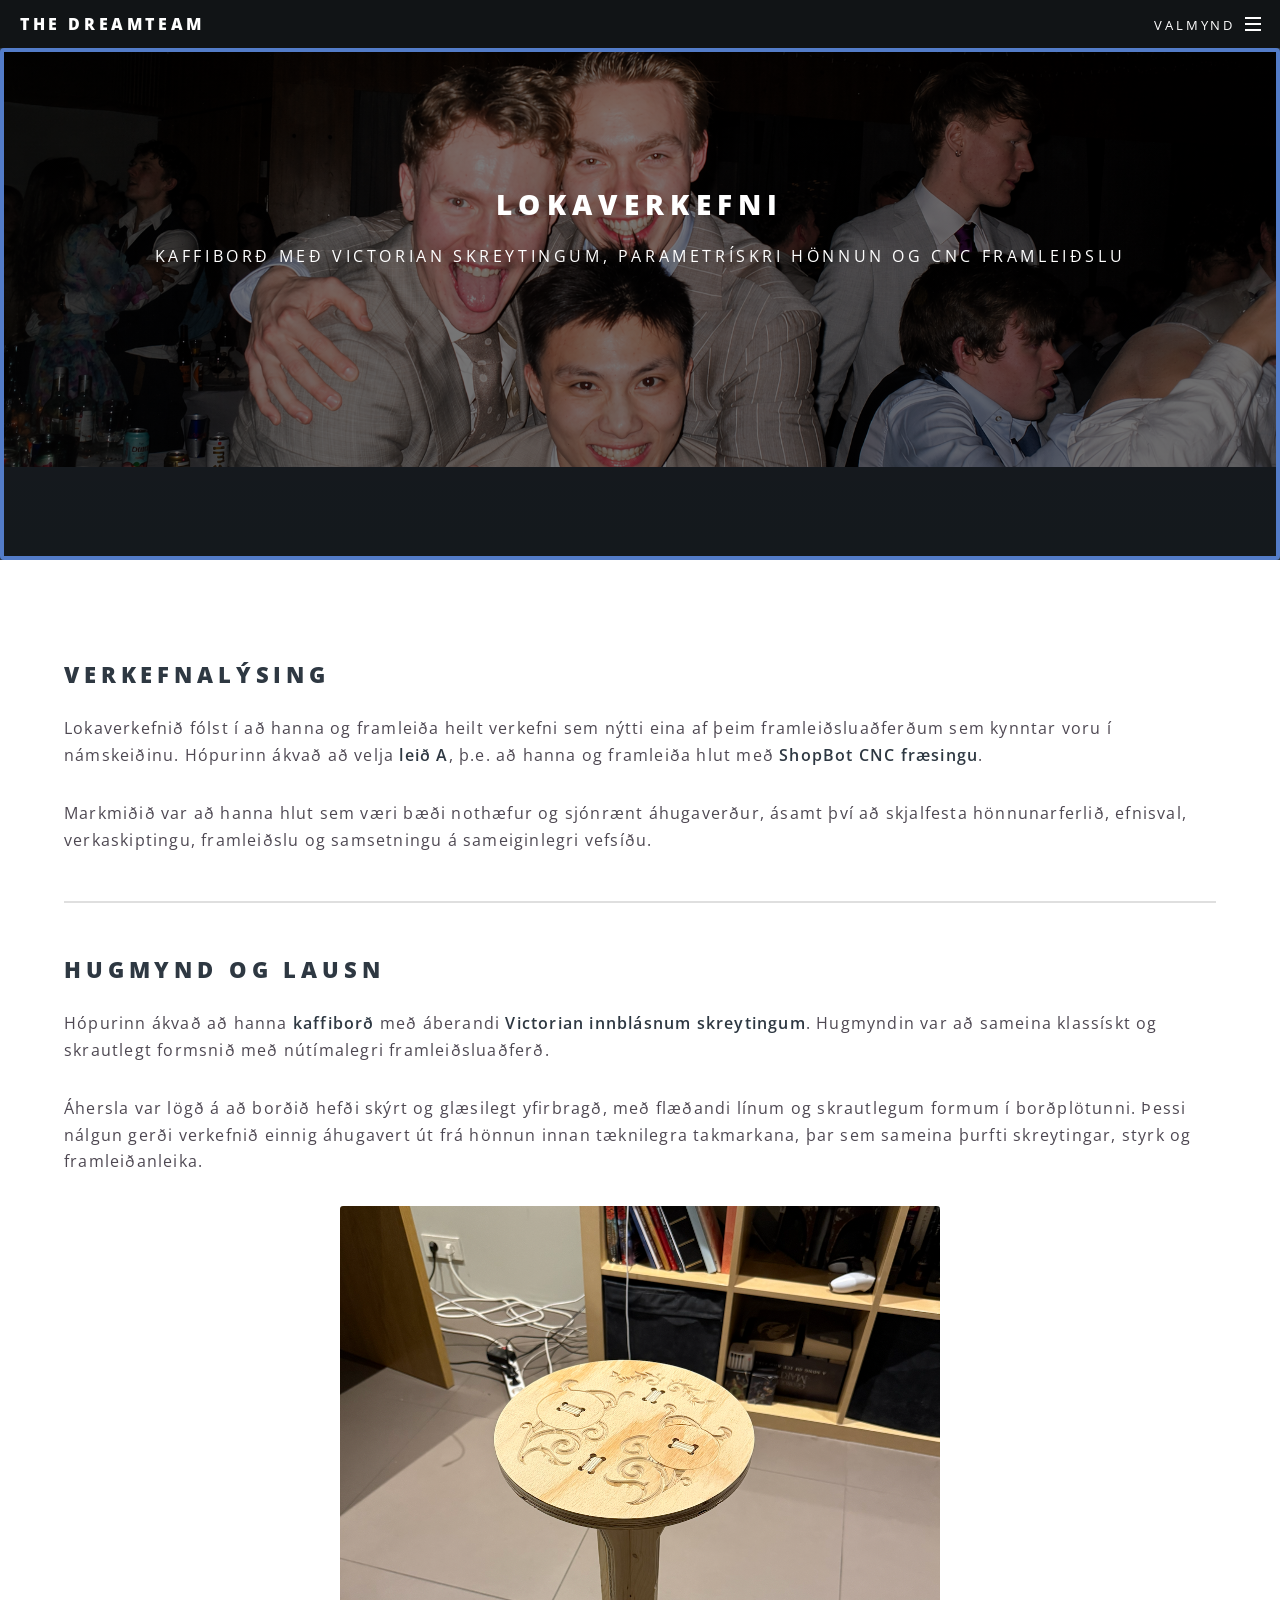
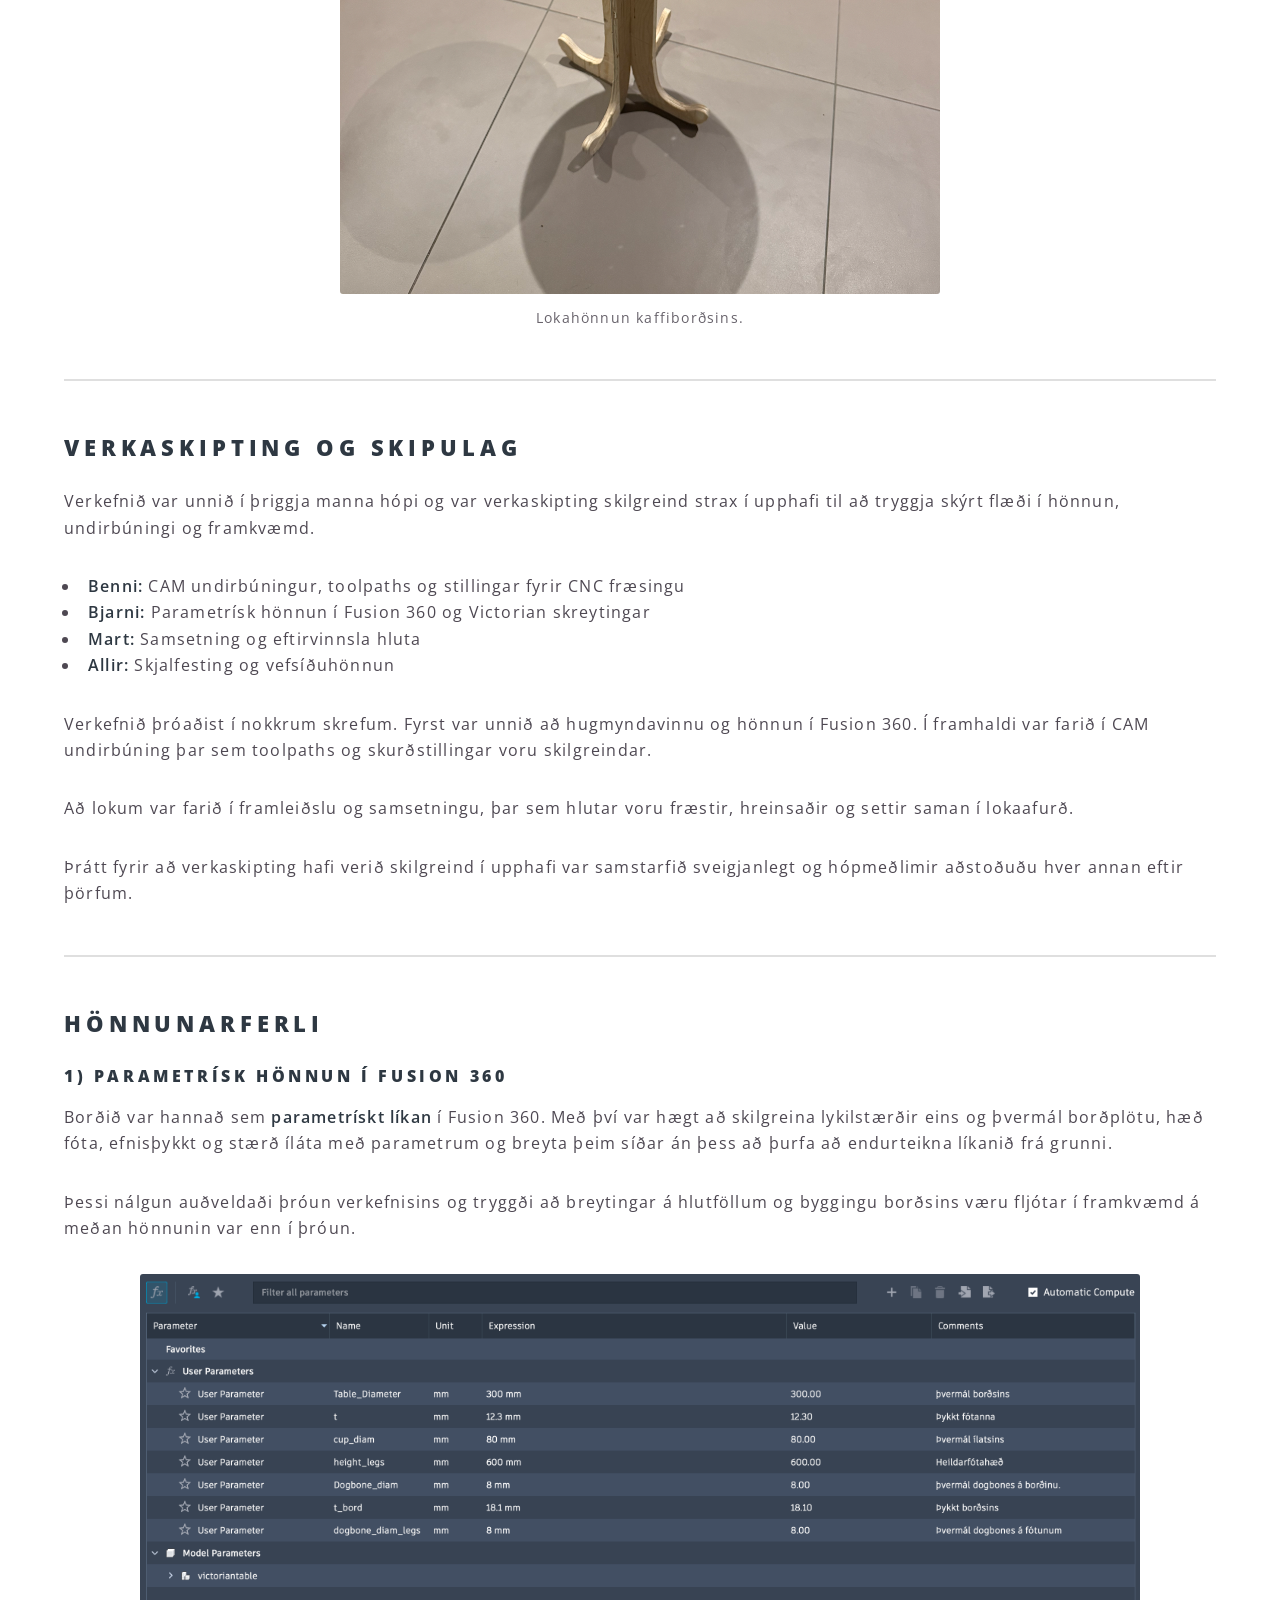
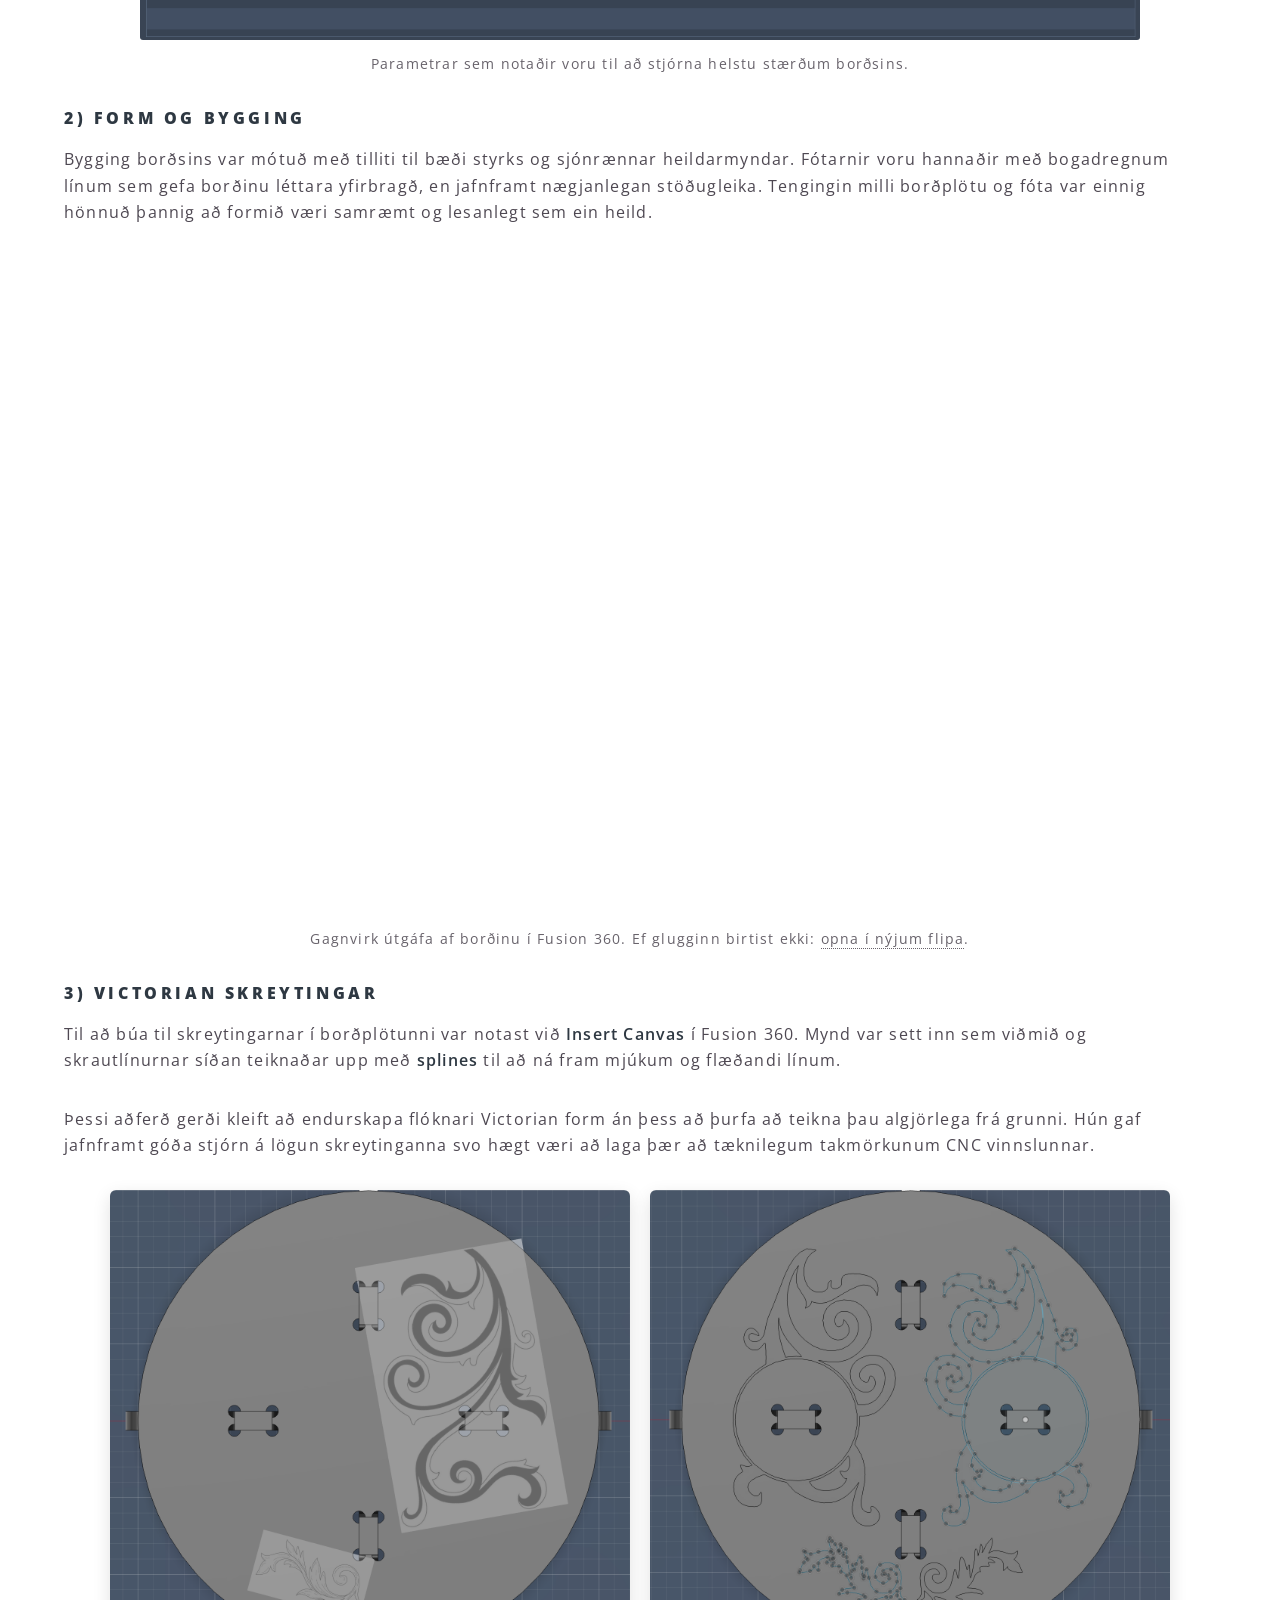
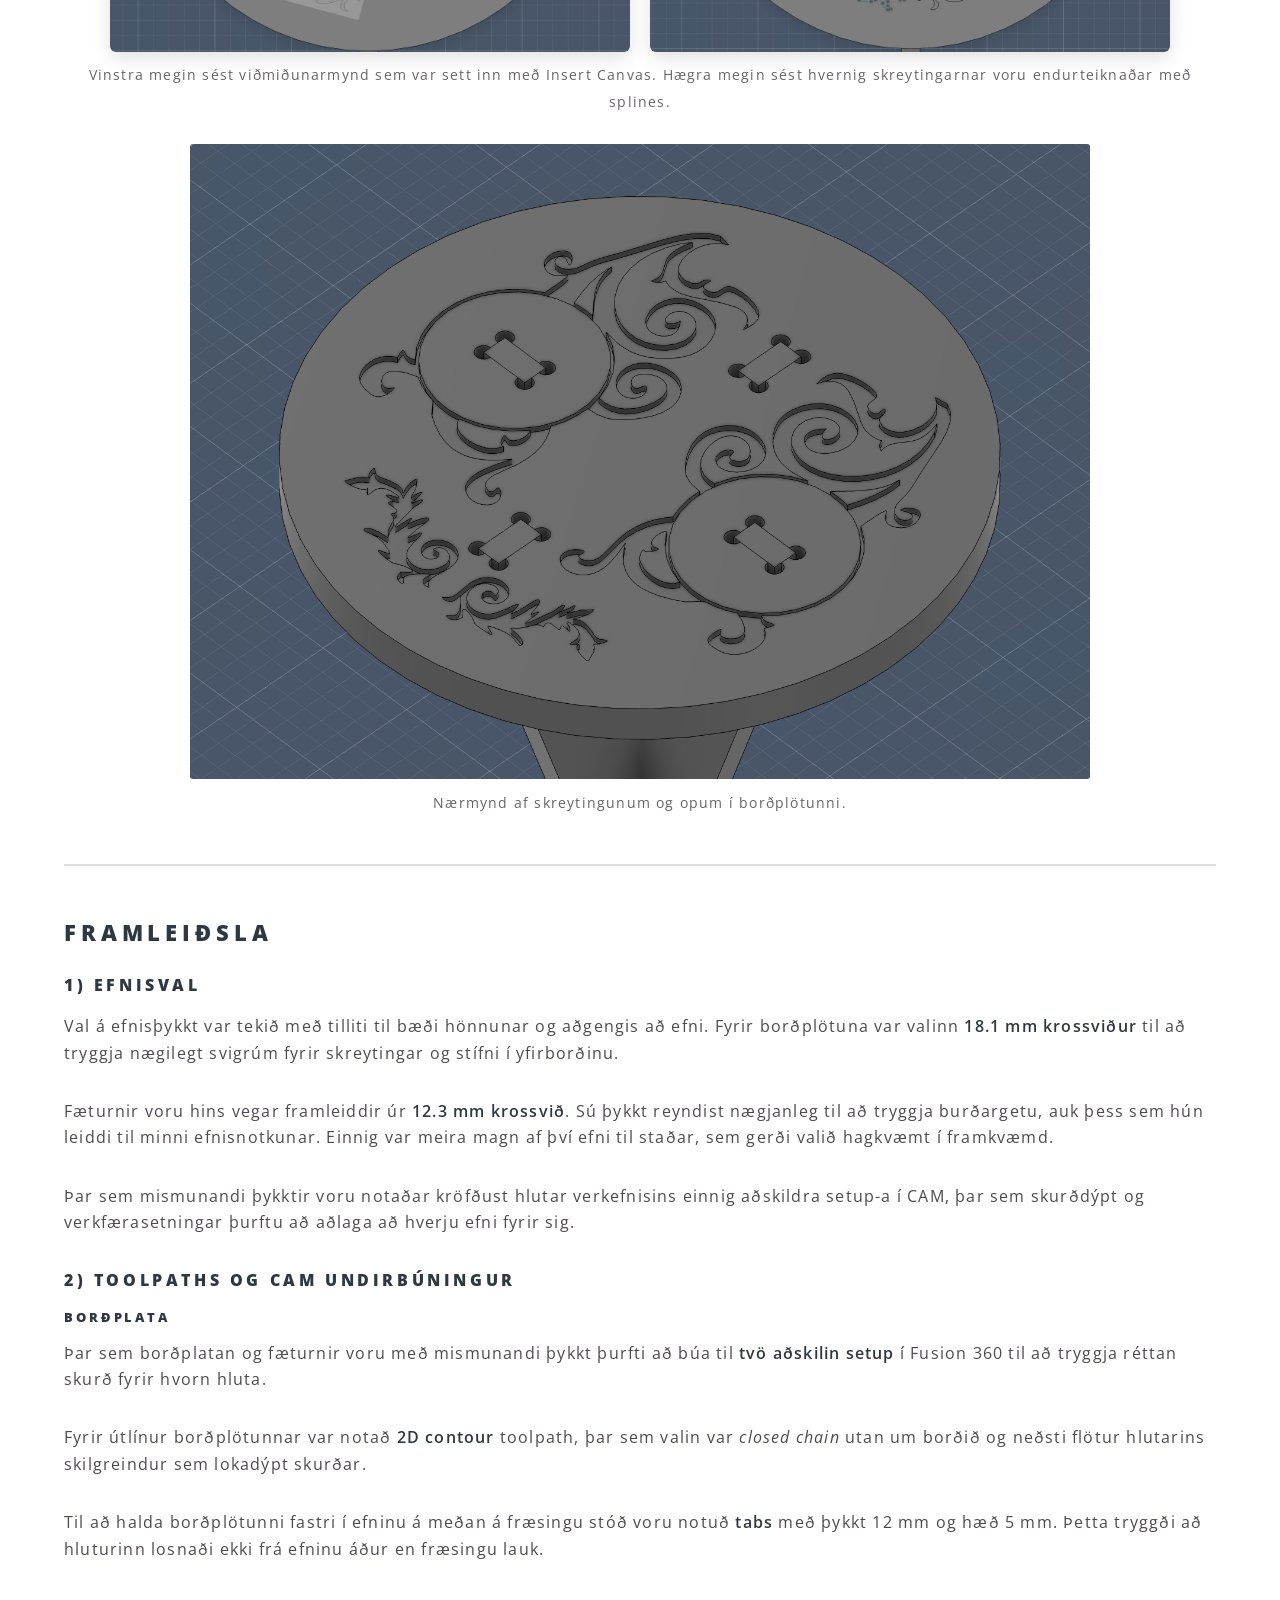
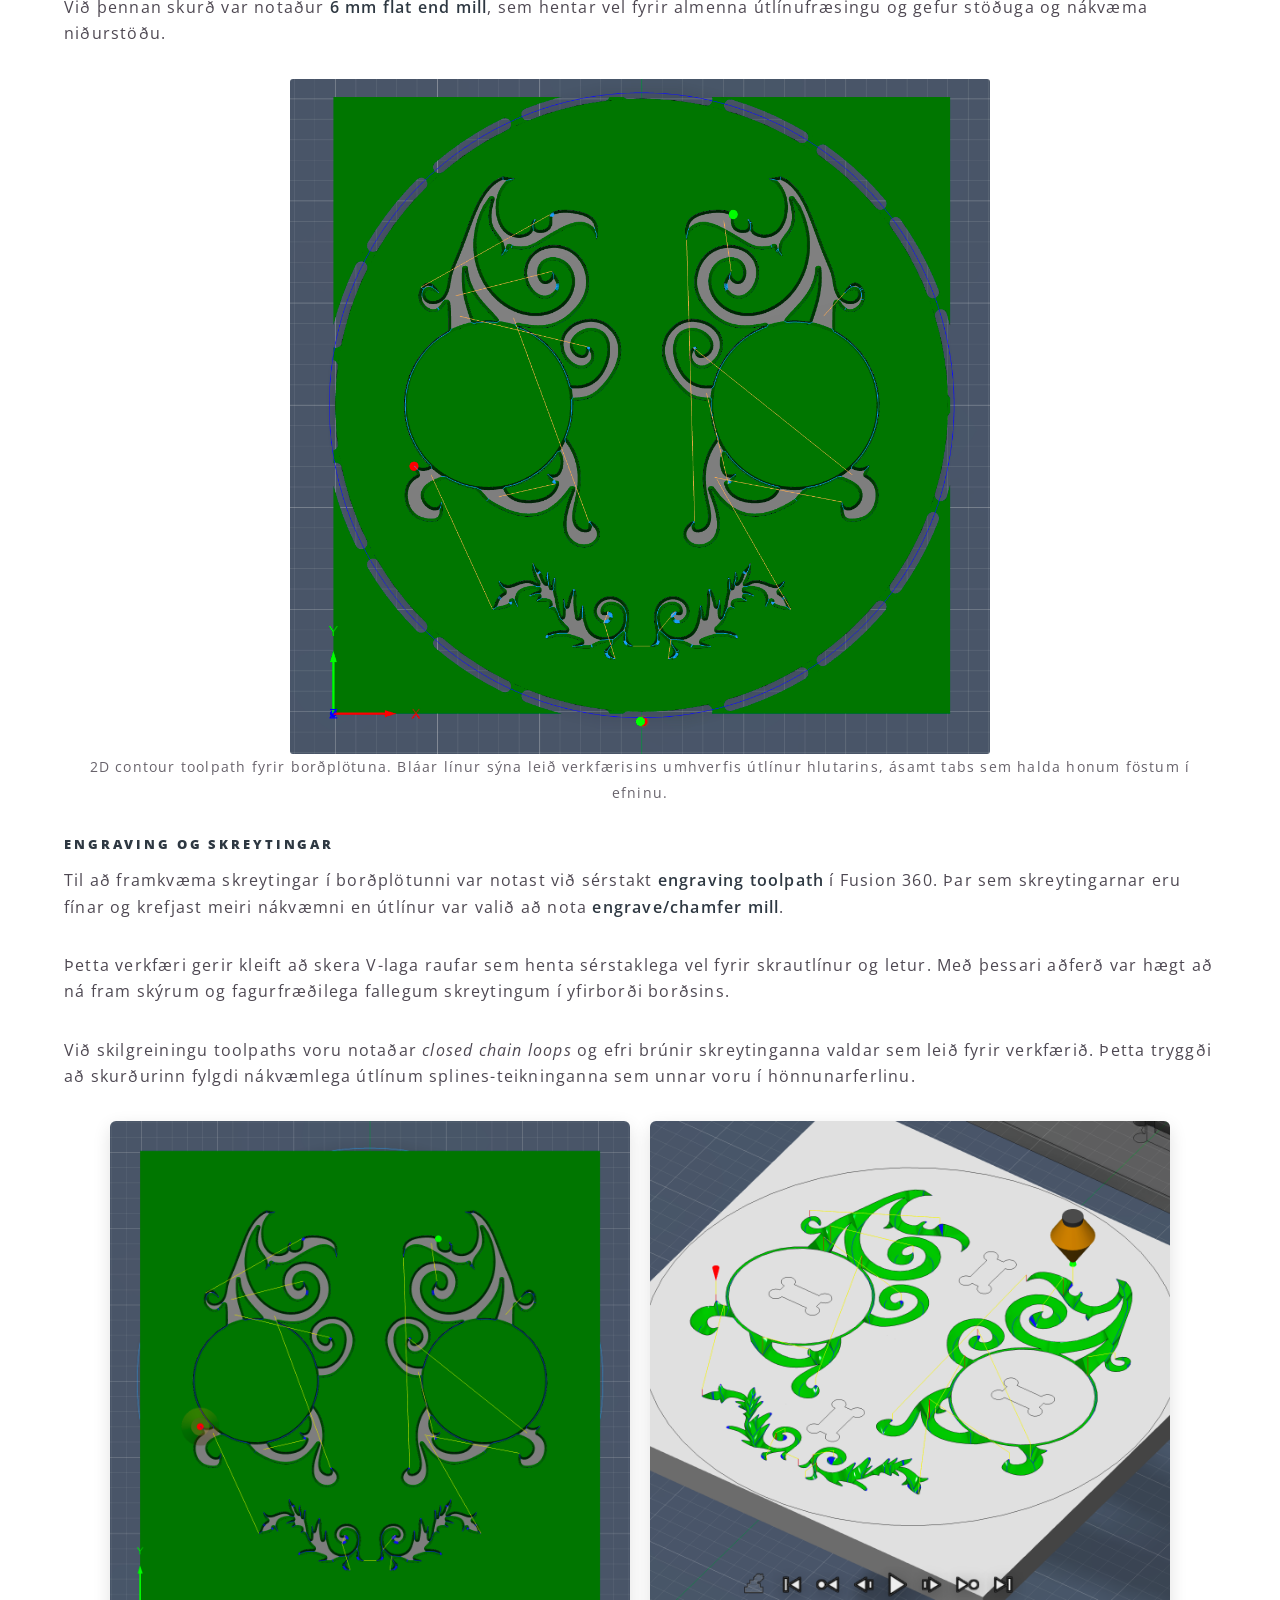
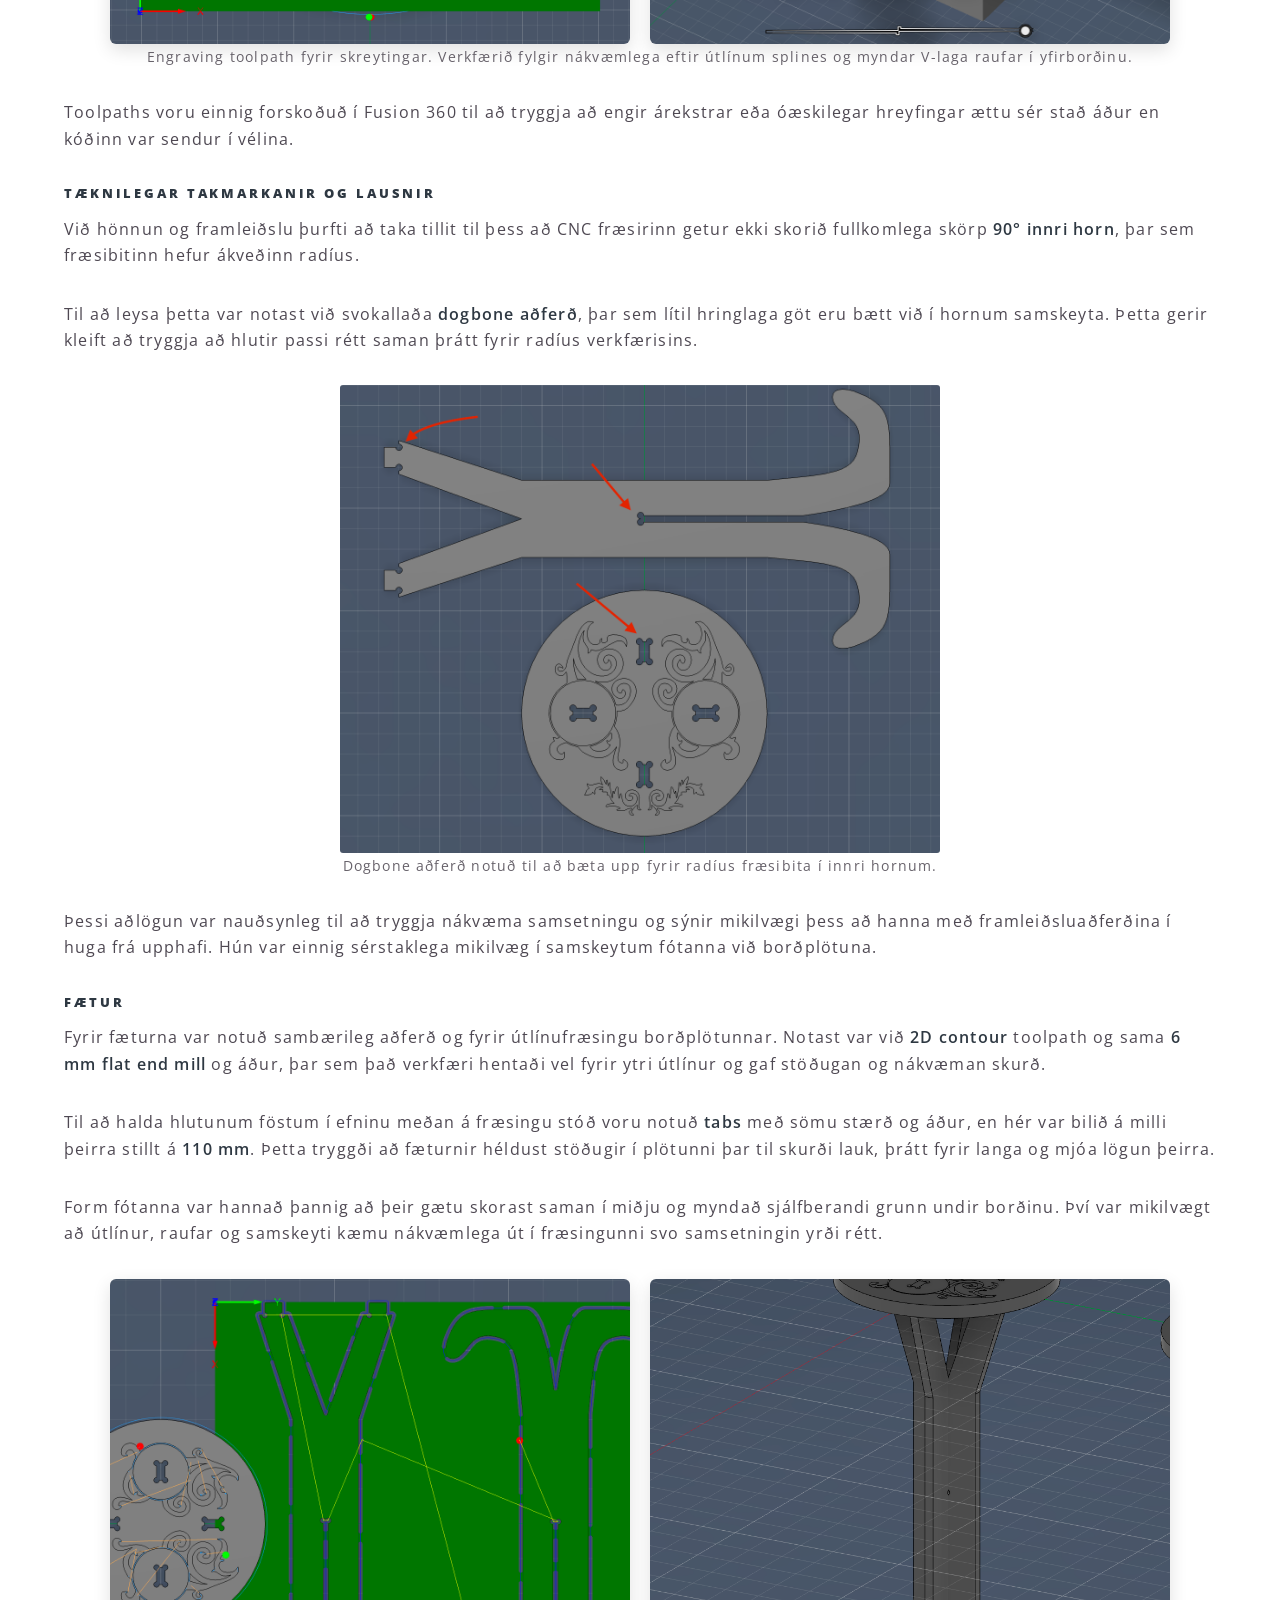
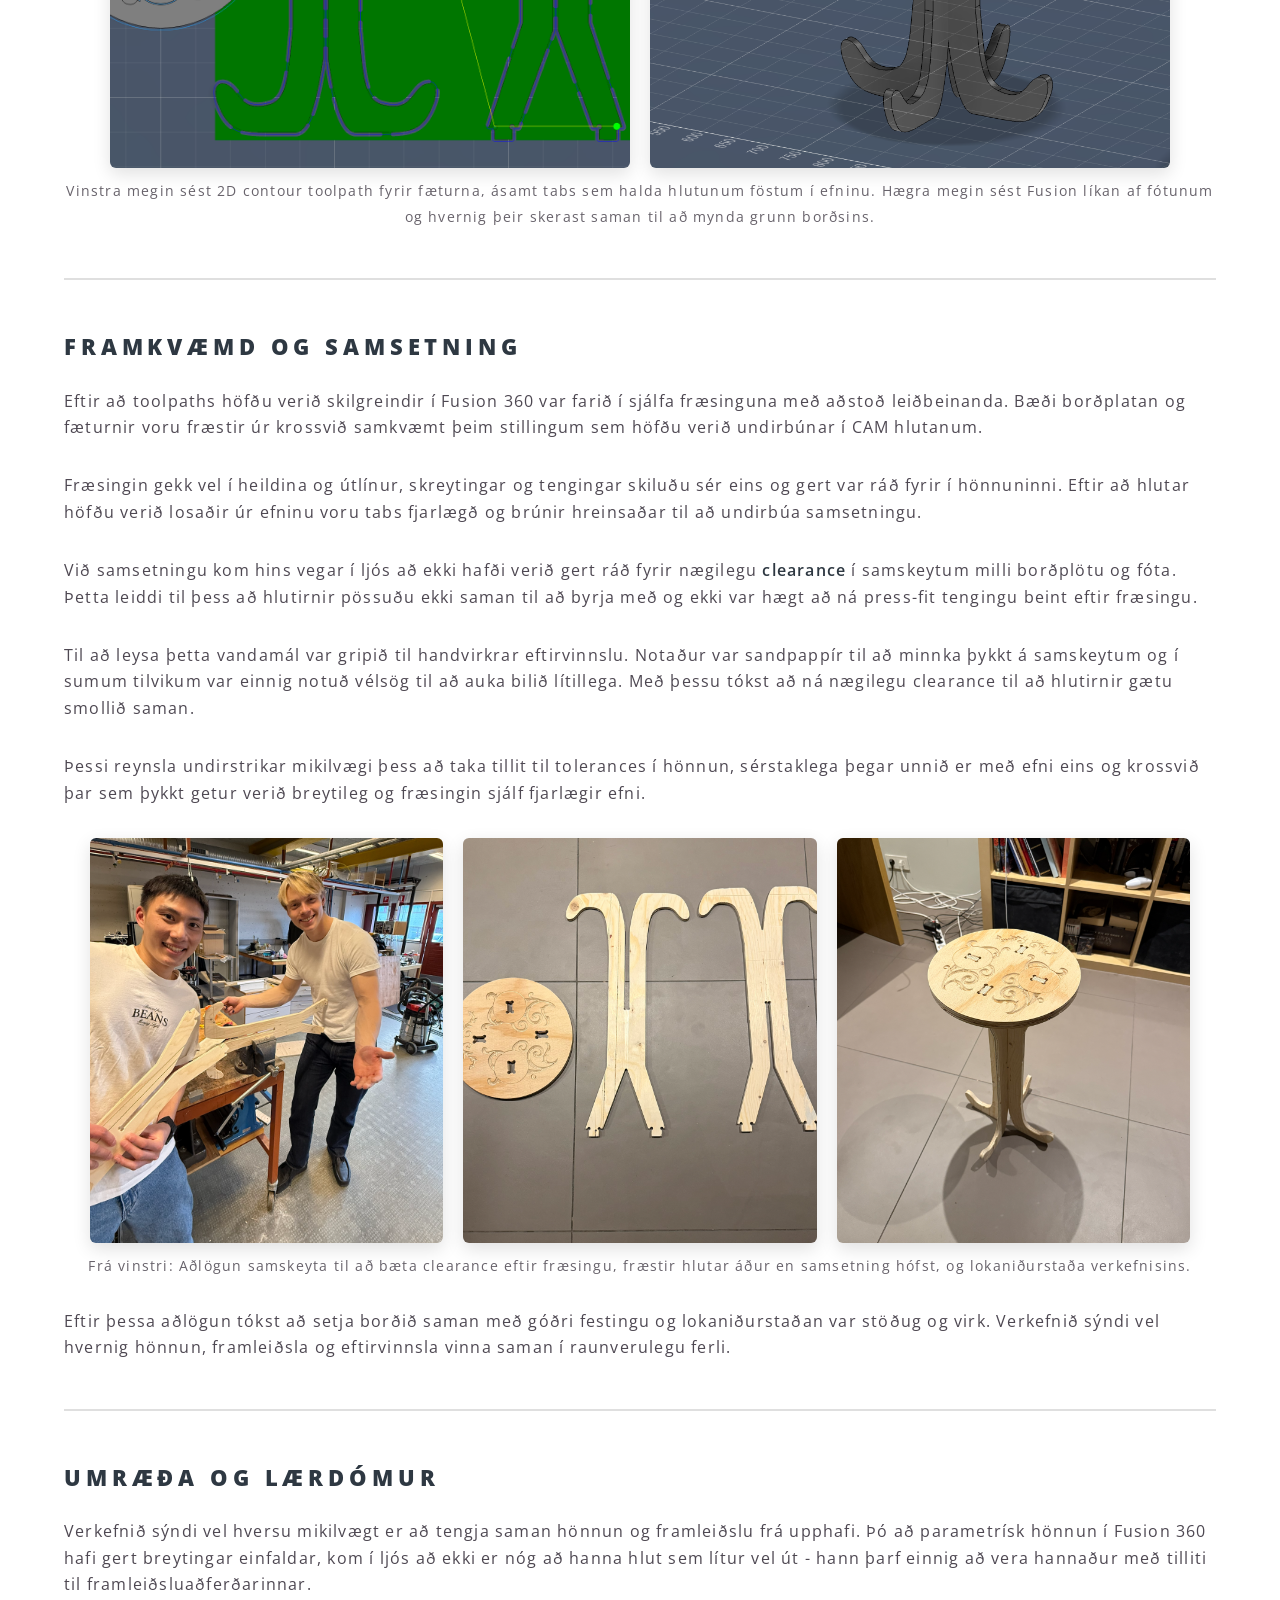
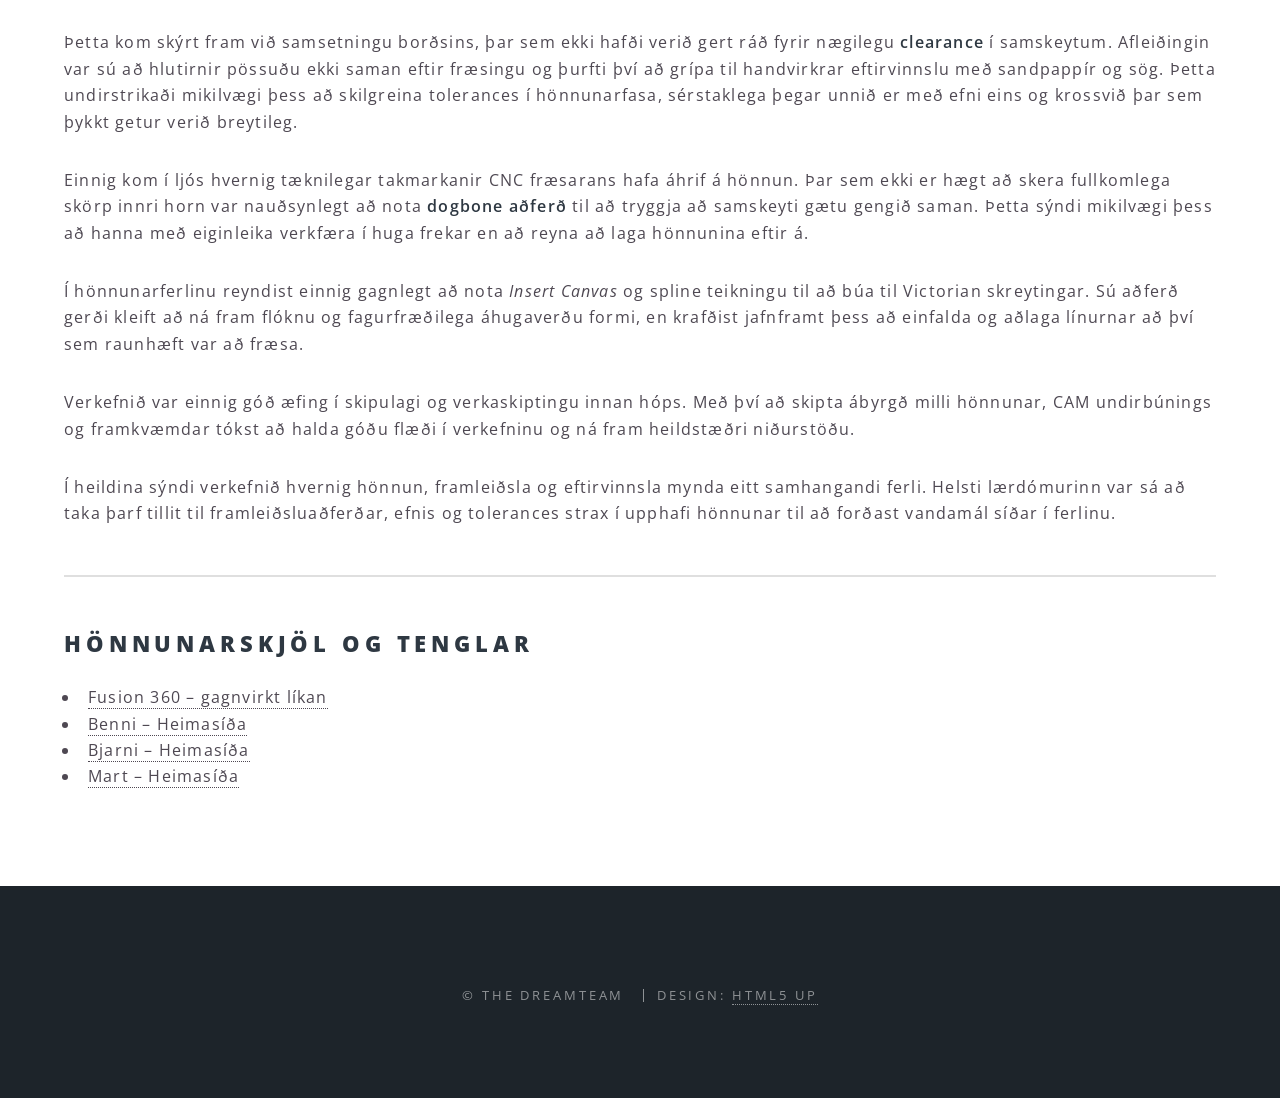
==== index.html @ 11375120 "Add files via upload" ====
<!DOCTYPE HTML>
<html>
  <head>
    <title>Dreamteam - Lokaverkefni</title>
    <meta charset="utf-8" />
    <meta name="viewport" content="width=device-width, initial-scale=1, user-scalable=no" />

    <link rel="stylesheet" href="assets/css/main.css" />
    <link rel="stylesheet" href="assets/css/custom.css" />

    <link rel="icon" type="image/png" href="images/favicon-v3.png" />
    <link rel="shortcut icon" type="image/png" href="images/favicon-v3.png" />

    <noscript><link rel="stylesheet" href="assets/css/noscript.css" /></noscript>
  </head>
  <body class="is-preload">
    <div id="page-wrapper">

      <header id="header">
        <h1><a href="index.html">The Dreamteam</a></h1>
        <nav id="nav">
          <ul>
            <li class="special">
              <a href="#menu" class="menuToggle"><span>Valmynd</span></a>
              <div id="menu">
                <ul>
                  <li><a href="https://bennibriem.github.io/briem.imperium/">Benni: Heimasíða</a></li>
                  <li><a href="https://bennibriem.github.io/briem.imperium/verkefni1.html">Verkefni 1</a></li>
                  <li><a href="https://bennibriem.github.io/briem.imperium/verkefni2.html">Verkefni 2</a></li>
                  <li><a href="https://bennibriem.github.io/briem.imperium/verkefni3.html">Verkefni 3</a></li>
				  <li><a href="https://bjarni-hauksson.github.io/portfolio/index.html?fbclid=IwY2xjawRMWL1leHRuA2FlbQIxMQBzcnRjBmFwcF9pZAEwAAEeedsxDTj4bk3kcXy0QP2Zxskrw2SIfFZJMkh3LQxPy7Oi9bXQkr-hO8burZs_aem_dGosR4n4cGDgF78789kkfw">Bjarni: Heimasíða</a></li>
                  <li><a href="https://bjarni-hauksson.github.io/portfolio/first.html">Verkefni 1</a></li>
                  <li><a href="https://bjarni-hauksson.github.io/portfolio/second.html">Verkefni 2</a></li>
                  <li><a href="https://bjarni-hauksson.github.io/portfolio/third.html">Verkefni 3</a></li>
				  <li><a href="https://martthanawin30.github.io/Website_MTY/?fbclid=IwY2xjawRMWLpleHRuA2FlbQIxMQBzcnRjBmFwcF9pZAEwAAEeRaFC45bicbgIn7VSqr45Ntv2dCJ_OEiamYeLMMQCksHxIxWKbZnjEiwHsKo_aem_khW0Xq4pX1NtTqZKunRmMw">Thanawin: Heimasíða</a></li>
                  <li><a href="https://martthanawin30.github.io/Website_MTY/Project1.html">Verkefni 1</a></li>
                  <li><a href="https://martthanawin30.github.io/Website_MTY/Project2.html">Verkefni 2</a></li>
                  <li><a href="https://martthanawin30.github.io/Website_MTY/Project3.html">Verkefni 3</a></li>
                </ul>
              </div>
            </li>
          </ul>
        </nav>
      </header>

      <article id="main" class="Lokaverkefni-main">
        <header>
          <h2>Lokaverkefni</h2>
          <p>Kaffiborð með Victorian skreytingum, parametrískri hönnun og CNC framleiðslu</p>
        </header>

        <section class="wrapper style5">
		   <div class="inner">

            <section id="verkefnalying">
              <h2>Verkefnalýsing</h2>

              <p>
                Lokaverkefnið fólst í að hanna og framleiða heilt verkefni sem nýtti eina af þeim
                framleiðsluaðferðum sem kynntar voru í námskeiðinu. Hópurinn ákvað að velja
                <strong>leið A</strong>, þ.e. að hanna og framleiða hlut með <strong>ShopBot CNC fræsingu</strong>.
              </p>

              <p>
                Markmiðið var að hanna hlut sem væri bæði nothæfur og sjónrænt áhugaverður,
                ásamt því að skjalfesta hönnunarferlið, efnisval, verkaskiptingu, framleiðslu
                og samsetningu á sameiginlegri vefsíðu.
              </p>
            </section>

            <hr />

            <section id="hugmynd">
              <h2>Hugmynd og lausn</h2>

              <p>
                Hópurinn ákvað að hanna <strong>kaffiborð</strong> með áberandi
                <strong>Victorian innblásnum skreytingum</strong>. 
                 Hugmyndin var að sameina klassískt og skrautlegt formsnið með nútímalegri framleiðsluaðferð.
              </p>

              <p>
                Áhersla var lögð á að borðið hefði skýrt og glæsilegt yfirbragð, með flæðandi
                línum og skrautlegum formum í borðplötunni. Þessi nálgun gerði verkefnið einnig
                áhugavert út frá hönnun innan tæknilegra takmarkana, þar sem sameina þurfti
                skreytingar, styrk og framleiðanleika.
              </p>

              <span class="image fit" style="max-width: 600px; margin: 0 auto;">
                <img src="images/samsettbord.png" alt="Heildarhönnun kaffiborðsins í Fusion 360" />
              </span>

              <p style="text-align:center; font-size:0.9em; opacity:0.85; margin-top:0.75em;">
                Lokahönnun kaffiborðsins.
              </p>
            </section>

            <hr />

            <section id="verkaskipting">
            <h2>Verkaskipting og skipulag</h2>

            <p>
              Verkefnið var unnið í þriggja manna hópi og var verkaskipting skilgreind
              strax í upphafi til að tryggja skýrt flæði í hönnun, undirbúningi og framkvæmd.
            </p>

            <ul>
              <li><strong>Benni:</strong> CAM undirbúningur, toolpaths og stillingar fyrir CNC fræsingu</li>
              <li><strong>Bjarni:</strong> Parametrísk hönnun í Fusion 360 og Victorian skreytingar</li>
              <li><strong>Mart:</strong> Samsetning og eftirvinnsla hluta</li>
              <li><strong>Allir:</strong> Skjalfesting og vefsíðuhönnun</li>
            </ul>
           
            <p>
              Verkefnið þróaðist í nokkrum skrefum. Fyrst var unnið að hugmyndavinnu og
              hönnun í Fusion 360. Í framhaldi var farið í CAM undirbúning þar sem toolpaths
              og skurðstillingar voru skilgreindar.
            </p>

            <p>
              Að lokum var farið í framleiðslu og samsetningu, þar sem hlutar voru fræstir,
              hreinsaðir og settir saman í lokaafurð.
            </p>
            <p>
              Þrátt fyrir að verkaskipting hafi verið skilgreind í upphafi var samstarfið
              sveigjanlegt og hópmeðlimir aðstoðuðu hver annan eftir þörfum.
            </p>
          </section>
          <hr />


            <section id="honnunarferli">
              <h2>Hönnunarferli</h2>

              <h4>1) Parametrísk hönnun í Fusion 360</h4>

              <p>
                Borðið var hannað sem <strong>parametrískt líkan</strong> í Fusion 360.
                Með því var hægt að skilgreina lykilstærðir eins og þvermál borðplötu,
                hæð fóta, efnisþykkt og stærð íláta með parametrum og breyta þeim síðar
                án þess að þurfa að endurteikna líkanið frá grunni.
              </p>

              <p>
                Þessi nálgun auðveldaði þróun verkefnisins og tryggði að breytingar á hlutföllum
                og byggingu borðsins væru fljótar í framkvæmd á meðan hönnunin var enn í þróun.
              </p>

              <span class="image fit" style="max-width: 1000px; margin: 0 auto;">
                <img src="images/vdparam.png" alt="Parametrar kaffiborðsins í Fusion 360" />
              </span>

              <p style="text-align:center; font-size:0.9em; opacity:0.85; margin-top:0.75em;">
                Parametrar sem notaðir voru til að stjórna helstu stærðum borðsins.
              </p>

              <h4>2) Form og bygging</h4>

              <p>
                Bygging borðsins var mótuð með tilliti til bæði styrks og sjónrænnar heildarmyndar.
                Fótarnir voru hannaðir með bogadregnum línum sem gefa borðinu léttara yfirbragð,
                en jafnframt nægjanlegan stöðugleika. Tengingin milli borðplötu og fóta var einnig
                hönnuð þannig að formið væri samræmt og lesanlegt sem ein heild.
              </p>

              <div style="max-width: 1000px; margin: 0 auto;">
                <iframe
                  src="https://gmail6102573.autodesk360.com/g/shares/SH28cd1QT2badd0ea72b7e5c380e1cfec98c"
                  width="100%"
                  height="650"
                  frameborder="0"
                  loading="lazy"
                  referrerpolicy="no-referrer-when-downgrade"
                  allowfullscreen>
                </iframe>
              </div>

              <p style="text-align:center; font-size:0.9em; opacity:0.85; margin-top:0.75em;">
                Gagnvirk útgáfa af borðinu í Fusion 360. Ef glugginn birtist ekki:
                <a href="https://gmail6102573.autodesk360.com/g/shares/SH28cd1QT2badd0ea72b7e5c380e1cfec98c" target="_blank" rel="noopener">opna í nýjum flipa</a>.
              </p>

              <h4>3) Victorian skreytingar</h4>

              <p>
                Til að búa til skreytingarnar í borðplötunni var notast við
                <strong>Insert Canvas</strong> í Fusion 360. Mynd var sett inn sem viðmið
                og skrautlínurnar síðan teiknaðar upp með <strong>splines</strong> til að
                ná fram mjúkum og flæðandi línum.
              </p>

              <p>
                Þessi aðferð gerði kleift að endurskapa flóknari Victorian form án þess að
                þurfa að teikna þau algjörlega frá grunni. Hún gaf jafnframt góða stjórn á
                lögun skreytinganna svo hægt væri að laga þær að tæknilegum takmörkunum
                CNC vinnslunnar.
              </p>

              <div class="final-gallery">
                <div class="final-shot">
                  <img src="images/vdcanvas.png" alt="Canvas mynd sett inn í Fusion 360" />
                </div>

                <div class="final-shot">
                  <img src="images/vdsplines.png" alt="Spline vinna við Victorian skreytingar" />
                </div>
              </div>

              <p style="text-align:center; font-size:0.9em; opacity:0.85; margin-top:10px;">
                Vinstra megin sést viðmiðunarmynd sem var sett inn með Insert Canvas.
                Hægra megin sést hvernig skreytingarnar voru endurteiknaðar með splines.
              </p>

              <span class="image fit" style="max-width: 900px; margin: 0 auto;">
                <img src="images/vd.png" alt="Victorian skreytingar í borðplötu" />
              </span>

              <p style="text-align:center; font-size:0.9em; opacity:0.85; margin-top:0.75em;">
                Nærmynd af skreytingunum og opum í borðplötunni.
              </p>
            </section>

            <hr />


<!-- Framleiðsla -->            
            <section id="framleidsla">
            <h2>Framleiðsla</h2>

            <h4>1) Efnisval</h4>

            <p>
            Val á efnisþykkt var tekið með tilliti til bæði hönnunar og aðgengis að efni.
            Fyrir borðplötuna var valinn <strong>18.1 mm krossviður</strong> til að tryggja
            nægilegt svigrúm fyrir skreytingar og stífni í yfirborðinu.
            </p>

            <p>
            Fæturnir voru hins vegar framleiddir úr <strong>12.3 mm krossvið</strong>.
            Sú þykkt reyndist nægjanleg til að tryggja burðargetu, auk þess sem hún
            leiddi til minni efnisnotkunar. Einnig var meira magn af því efni til staðar,
            sem gerði valið hagkvæmt í framkvæmd.
            </p>

            <p>
            Þar sem mismunandi þykktir voru notaðar kröfðust hlutar verkefnisins einnig
            aðskildra setup-a í CAM, þar sem skurðdýpt og verkfærasetningar þurftu að
            aðlaga að hverju efni fyrir sig.
            </p>

            <h4>2) Toolpaths og CAM undirbúningur</h4>

            <h5>Borðplata</h5>

            <p>
            Þar sem borðplatan og fæturnir voru með mismunandi þykkt þurfti að búa til
            <strong>tvö aðskilin setup</strong> í Fusion 360 til að tryggja réttan skurð
            fyrir hvorn hluta.
            </p>

            <p>
            Fyrir útlínur borðplötunnar var notað <strong>2D contour</strong> toolpath,
            þar sem valin var <em>closed chain</em> utan um borðið og neðsti flötur
            hlutarins skilgreindur sem lokadýpt skurðar.
            </p>

            <p>
            Til að halda borðplötunni fastri í efninu á meðan á fræsingu stóð voru notuð
            <strong>tabs</strong> með þykkt 12 mm og hæð 5 mm. Þetta tryggði að hluturinn
            losnaði ekki frá efninu áður en fræsingu lauk.
            </p>

            <p>
            Við þennan skurð var notaður <strong>6 mm flat end mill</strong>, sem hentar vel
            fyrir almenna útlínufræsingu og gefur stöðuga og nákvæma niðurstöðu.
            </p>

            <span class="image fit" style="max-width: 700px; margin: 0 auto;">
              <img src="images/bordcontourtoolpath.png" alt="2D contour toolpath">
            </span>

            <p style="text-align:center; font-size:0.9em; opacity:0.85;">
            2D contour toolpath fyrir borðplötuna. Bláar línur sýna leið verkfærisins
            umhverfis útlínur hlutarins, ásamt tabs sem halda honum föstum í efninu.
            </p>

            <h5>Engraving og skreytingar</h5>

            <p>
            Til að framkvæma skreytingar í borðplötunni var notast við sérstakt
            <strong>engraving toolpath</strong> í Fusion 360. Þar sem skreytingarnar
            eru fínar og krefjast meiri nákvæmni en útlínur var valið að nota
            <strong>engrave/chamfer mill</strong>.
            </p>

            <p>
            Þetta verkfæri gerir kleift að skera V-laga raufar sem henta sérstaklega vel
            fyrir skrautlínur og letur. Með þessari aðferð var hægt að ná fram skýrum og
            fagurfræðilega fallegum skreytingum í yfirborði borðsins.
            </p>

            <p>
            Við skilgreiningu toolpaths voru notaðar <em>closed chain loops</em> og efri
            brúnir skreytinganna valdar sem leið fyrir verkfærið. Þetta tryggði að
            skurðurinn fylgdi nákvæmlega útlínum splines-teikninganna sem unnar voru í
            hönnunarferlinu.
            </p>

            <div class="final-gallery">
                <div class="final-shot">
                  <img src="images/bordengravetoolpath.png" alt="Engraving toolpath" />
                </div>

                <div class="final-shot">
                  <img src="images/bordengravedemo.png" alt="Engraving demo" />
                </div>
              </div>

            <p style="text-align:center; font-size:0.9em; opacity:0.85;">
            Engraving toolpath fyrir skreytingar. Verkfærið fylgir nákvæmlega eftir
            útlínum splines og myndar V-laga raufar í yfirborðinu.
            </p>

            <p>
            Toolpaths voru einnig forskoðuð í Fusion 360 til að tryggja að engir
            árekstrar eða óæskilegar hreyfingar ættu sér stað áður en kóðinn var
            sendur í vélina.
            </p>

            <h5>Tæknilegar takmarkanir og lausnir</h5>
            <p>
            Við hönnun og framleiðslu þurfti að taka tillit til þess að CNC fræsirinn
            getur ekki skorið fullkomlega skörp <strong>90° innri horn</strong>, þar sem
            fræsibitinn hefur ákveðinn radíus.
            </p>

            <p>
            Til að leysa þetta var notast við svokallaða <strong>dogbone aðferð</strong>,
            þar sem lítil hringlaga göt eru bætt við í hornum samskeyta. Þetta gerir
            kleift að tryggja að hlutir passi rétt saman þrátt fyrir radíus verkfærisins.
            </p>

            <span class="image fit" style="max-width: 600px; margin: 0 auto;">
              <img src="images/dogbonesarrow.png" alt="Dogbone lausn í hornum">
            </span>

            <p style="text-align:center; font-size:0.9em; opacity:0.85;">
            Dogbone aðferð notuð til að bæta upp fyrir radíus fræsibita í innri hornum.
            </p>

            <p>
            Þessi aðlögun var nauðsynleg til að tryggja nákvæma samsetningu og sýnir
            mikilvægi þess að hanna með framleiðsluaðferðina í huga frá upphafi. Hún var einnig
            sérstaklega mikilvæg í samskeytum fótanna við borðplötuna.
            </p>

            <h5>Fætur</h5>
            <p>
            Fyrir fæturna var notuð sambærileg aðferð og fyrir útlínufræsingu borðplötunnar.
            Notast var við <strong>2D contour</strong> toolpath og sama
            <strong>6 mm flat end mill</strong> og áður, þar sem það verkfæri hentaði vel
            fyrir ytri útlínur og gaf stöðugan og nákvæman skurð.
            </p>

            <p>
            Til að halda hlutunum föstum í efninu meðan á fræsingu stóð voru notuð
            <strong>tabs</strong> með sömu stærð og áður, en hér var bilið á milli þeirra
            stillt á <strong>110 mm</strong>. Þetta tryggði að fæturnir héldust stöðugir í
            plötunni þar til skurði lauk, þrátt fyrir langa og mjóa lögun þeirra.
            </p>

            <p>
            Form fótanna var hannað þannig að þeir gætu skorast saman í miðju og myndað
            sjálfberandi grunn undir borðinu. Því var mikilvægt að útlínur, raufar og
            samskeyti kæmu nákvæmlega út í fræsingunni svo samsetningin yrði rétt.
            </p>

            <div class="final-gallery">
              <div class="final-shot">
                <img src="images/faeturcontour.png" alt="2D contour toolpath fyrir fætur">
              </div>

              <div class="final-shot">
                <img src="images/faeturbords.png" alt="Fusion sýn af fótum kaffiborðsins">
              </div>
            </div>

            <p style="text-align:center; font-size:0.9em; opacity:0.85; margin-top:10px;">
            Vinstra megin sést 2D contour toolpath fyrir fæturna, ásamt tabs sem halda
            hlutunum föstum í efninu. Hægra megin sést Fusion líkan af fótunum og hvernig
            þeir skerast saman til að mynda grunn borðsins.
            </p>


          </section>

            <hr />

            <section id="framkvaemd">
              <h2>Framkvæmd og samsetning</h2>

             <p>

            Eftir að toolpaths höfðu verið skilgreindir í Fusion 360 var farið í sjálfa
            fræsinguna með aðstoð leiðbeinanda. Bæði borðplatan og fæturnir voru
            fræstir úr krossvið samkvæmt þeim stillingum sem höfðu verið undirbúnar í CAM hlutanum.
            </p>

            <p>
            Fræsingin gekk vel í heildina og útlínur, skreytingar og tengingar skiluðu sér
            eins og gert var ráð fyrir í hönnuninni. Eftir að hlutar höfðu verið losaðir úr
            efninu voru tabs fjarlægð og brúnir hreinsaðar til að undirbúa samsetningu.
            </p>

            <p>
            Við samsetningu kom hins vegar í ljós að ekki hafði verið gert ráð fyrir nægilegu
            <strong>clearance</strong> í samskeytum milli borðplötu og fóta. Þetta leiddi til þess
            að hlutirnir pössuðu ekki saman til að byrja með og ekki var hægt að ná
            press-fit tengingu beint eftir fræsingu.
            </p>

            <p>
            Til að leysa þetta vandamál var gripið til handvirkrar eftirvinnslu. Notaður var
            sandpappír til að minnka þykkt á samskeytum og í sumum tilvikum var einnig notuð
            vélsög til að auka bilið lítillega. Með þessu tókst að ná nægilegu clearance
            til að hlutirnir gætu smollið saman.
            </p>

            <p>
            Þessi reynsla undirstrikar mikilvægi þess að taka tillit til tolerances í hönnun,
            sérstaklega þegar unnið er með efni eins og krossvið þar sem þykkt getur verið
            breytileg og fræsingin sjálf fjarlægir efni.
            </p>
            <div class="final-gallery">
              <div class="final-shot">
                <img src="images/pussun.png" alt="Pússun og aðlögun samskeyta">
              </div>
              <div class="final-shot">
                <img src="images/bordhlutir.png" alt="Allir hlutar eftir fræsingu">
              </div>
              <div class="final-shot">
                <img src="images/samsettbord.png" alt="Fullsamsett borð">
              </div>
            </div>
            <p style="text-align:center; font-size:0.9em; opacity:0.85; margin-top:10px;">
            Frá vinstri: Aðlögun samskeyta til að bæta clearance eftir fræsingu,
            fræstir hlutar áður en samsetning hófst, og lokaniðurstaða verkefnisins.
            </p>

            <p>
            Eftir þessa aðlögun tókst að setja borðið saman með góðri festingu og
            lokaniðurstaðan var stöðug og virk. Verkefnið sýndi vel hvernig hönnun,
            framleiðsla og eftirvinnsla vinna saman í raunverulegu ferli.
            </p>
            <hr />


            <section id="umraeda">
            <h2>Umræða og lærdómur</h2>

            <p>
              Verkefnið sýndi vel hversu mikilvægt er að tengja saman hönnun og framleiðslu
              frá upphafi. Þó að parametrísk hönnun í Fusion 360 hafi gert breytingar einfaldar,
              kom í ljós að ekki er nóg að hanna hlut sem lítur vel út - hann þarf einnig að vera
              hannaður með tilliti til framleiðsluaðferðarinnar.
            </p>

            <p>
              Þetta kom skýrt fram við samsetningu borðsins, þar sem ekki hafði verið gert ráð
              fyrir nægilegu <strong>clearance</strong> í samskeytum. Afleiðingin var sú að hlutirnir
              pössuðu ekki saman eftir fræsingu og þurfti því að grípa til handvirkrar eftirvinnslu
              með sandpappír og sög. Þetta undirstrikaði mikilvægi þess að skilgreina tolerances
              í hönnunarfasa, sérstaklega þegar unnið er með efni eins og krossvið þar sem þykkt
              getur verið breytileg.
            </p>

            <p>
              Einnig kom í ljós hvernig tæknilegar takmarkanir CNC fræsarans hafa áhrif á hönnun.
              Þar sem ekki er hægt að skera fullkomlega skörp innri horn var nauðsynlegt að nota
              <strong>dogbone aðferð</strong> til að tryggja að samskeyti gætu gengið saman.
              Þetta sýndi mikilvægi þess að hanna með eiginleika verkfæra í huga frekar en að
              reyna að laga hönnunina eftir á.
            </p>

            <p>
              Í hönnunarferlinu reyndist einnig gagnlegt að nota <em>Insert Canvas</em> og
              spline teikningu til að búa til Victorian skreytingar. Sú aðferð gerði kleift
              að ná fram flóknu og fagurfræðilega áhugaverðu formi, en krafðist jafnframt
              þess að einfalda og aðlaga línurnar að því sem raunhæft var að fræsa.
            </p>

            <p>
              Verkefnið var einnig góð æfing í skipulagi og verkaskiptingu innan hóps.
              Með því að skipta ábyrgð milli hönnunar, CAM undirbúnings og framkvæmdar
              tókst að halda góðu flæði í verkefninu og ná fram heildstæðri niðurstöðu.
            </p>

            <p>
              Í heildina sýndi verkefnið hvernig hönnun, framleiðsla og eftirvinnsla
              mynda eitt samhangandi ferli. Helsti lærdómurinn var sá að taka þarf tillit
              til framleiðsluaðferðar, efnis og tolerances strax í upphafi hönnunar til
              að forðast vandamál síðar í ferlinu.
            </p>
          </section>

            <hr />

            <section>
              <h2>Hönnunarskjöl og tenglar</h2>

              <ul>
                <li><a href="https://gmail6102573.autodesk360.com/g/shares/SH28cd1QT2badd0ea72b7e5c380e1cfec98c" target="_blank" rel="noopener">Fusion 360 – gagnvirkt líkan</a></li>
                <li><a href="https://bennibriem.github.io/briem.imperium/" target="_blank" rel="noopener">Benni – Heimasíða</a></li>
                <li><a href="https://bjarni-hauksson.github.io/portfolio/index.html" target="_blank" rel="noopener">Bjarni – Heimasíða</a></li>
                <li><a href="https://martthanawin30.github.io/Website_MTY/?fbclid=IwY2xjawRMWLpleHRuA2FlbQIxMQBzcnRjBmFwcF9pZAEwAAEeRaFC45bicbgIn7VSqr45Ntv2dCJ_OEiamYeLMMQCksHxIxWKbZnjEiwHsKo_aem_khW0Xq4pX1NtTqZKunRmMw" target="_blank" rel="noopener">Mart – Heimasíða</a></li>
              </ul>
            </section>

          




          </div>
        </section>
      </article>

      <footer id="footer">
        <ul class="copyright">
          <li>&copy; The Dreamteam</li>
          <li>Design: <a href="http://html5up.net">HTML5 UP</a></li>
        </ul>
      </footer>

    </div>

    <script src="assets/js/jquery.min.js"></script>
    <script src="assets/js/jquery.scrollex.min.js"></script>
    <script src="assets/js/jquery.scrolly.min.js"></script>
    <script src="assets/js/browser.min.js"></script>
    <script src="assets/js/breakpoints.min.js"></script>
    <script src="assets/js/util.js"></script>
    <script src="assets/js/main.js"></script>

  </body>
</html>
---- assets/css/main.css ----
@import url(fontawesome-all.min.css);
@import url("https://fonts.googleapis.com/css?family=Open+Sans:400,400italic,600,600italic,800,800italic");

/*
	Spectral by HTML5 UP
	html5up.net | @ajlkn
	Free for personal and commercial use under the CCA 3.0 license (html5up.net/license)
*/

html, body, div, span, applet, object,
iframe, h1, h2, h3, h4, h5, h6, p, blockquote,
pre, a, abbr, acronym, address, big, cite,
code, del, dfn, em, img, ins, kbd, q, s, samp,
small, strike, strong, sub, sup, tt, var, b,
u, i, center, dl, dt, dd, ol, ul, li, fieldset,
form, label, legend, table, caption, tbody,
tfoot, thead, tr, th, td, article, aside,
canvas, details, embed, figure, figcaption,
footer, header, hgroup, menu, nav, output, ruby,
section, summary, time, mark, audio, video {
	margin: 0;
	padding: 0;
	border: 0;
	font-size: 100%;
	font: inherit;
	vertical-align: baseline;}

article, aside, details, figcaption, figure,
footer, header, hgroup, menu, nav, section {
	display: block;}

body {
	line-height: 1;
}

ol, ul {
	list-style: none;
}

blockquote, q {
	quotes: none;
}

	blockquote:before, blockquote:after, q:before, q:after {
		content: '';
		content: none;
	}

table {
	border-collapse: collapse;
	border-spacing: 0;
}

body {
	-webkit-text-size-adjust: none;
}

mark {
	background-color: transparent;
	color: inherit;
}

input::-moz-focus-inner {
	border: 0;
	padding: 0;
}

input, select, textarea {
	-moz-appearance: none;
	-webkit-appearance: none;
	-ms-appearance: none;
	appearance: none;
}

/* Basic */

	@-ms-viewport {
		width: device-width;
	}

	html {
		box-sizing: border-box;
	}

	*, *:before, *:after {
		box-sizing: inherit;
	}

	body {
		background: #2e3842;
	}

		body.is-preload *, body.is-preload *:before, body.is-preload *:after {
			-moz-animation: none !important;
			-webkit-animation: none !important;
			-ms-animation: none !important;
			animation: none !important;
			-moz-transition: none !important;
			-webkit-transition: none !important;
			-ms-transition: none !important;
			transition: none !important;
		}

	body, input, select, textarea {
		color: #fff;
		font-family: "Open Sans", Helvetica, sans-serif;
		font-size: 15pt;
		font-weight: 400;
		letter-spacing: 0.075em;
		line-height: 1.65em;
	}

		@media screen and (max-width: 1680px) {

			body, input, select, textarea {
				font-size: 13pt;
			}

		}

		@media screen and (max-width: 1280px) {

			body, input, select, textarea {
				font-size: 12pt;
			}

		}

		@media screen and (max-width: 736px) {

			body, input, select, textarea {
				font-size: 11pt;
				letter-spacing: 0.0375em;
			}

		}

	a {
		-moz-transition: color 0.2s ease, border-bottom-color 0.2s ease;
		-webkit-transition: color 0.2s ease, border-bottom-color 0.2s ease;
		-ms-transition: color 0.2s ease, border-bottom-color 0.2s ease;
		transition: color 0.2s ease, border-bottom-color 0.2s ease;
		border-bottom: dotted 1px;
		color: inherit;
		text-decoration: none;
	}

		a:hover {
			border-bottom-color: transparent;
		}

	strong, b {
		color: #fff;
		font-weight: 600;
	}

	em, i {
		font-style: italic;
	}

	p {
		margin: 0 0 2em 0;
	}

	h1, h2, h3, h4, h5, h6 {
		color: #fff;
		font-weight: 800;
		letter-spacing: 0.225em;
		line-height: 1em;
		margin: 0 0 1em 0;
		text-transform: uppercase;
	}

		h1 a, h2 a, h3 a, h4 a, h5 a, h6 a {
			color: inherit;
			text-decoration: none;
		}

	h2 {
		font-size: 1.35em;
		line-height: 1.75em;
	}

		@media screen and (max-width: 736px) {

			h2 {
				font-size: 1.1em;
				line-height: 1.65em;
			}

		}

	h3 {
		font-size: 1.15em;
		line-height: 1.75em;
	}

		@media screen and (max-width: 736px) {

			h3 {
				font-size: 1em;
				line-height: 1.65em;
			}

		}

	h4 {
		font-size: 1em;
		line-height: 1.5em;
	}

	h5 {
		font-size: 0.8em;
		line-height: 1.5em;
	}

	h6 {
		font-size: 0.7em;
		line-height: 1.5em;
	}

	sub {
		font-size: 0.8em;
		position: relative;
		top: 0.5em;
	}

	sup {
		font-size: 0.8em;
		position: relative;
		top: -0.5em;
	}

	hr {
		border: 0;
		border-bottom: solid 2px #fff;
		margin: 3em 0;
	}

		hr.major {
			margin: 4.5em 0;
		}

	blockquote {
		border-left: solid 4px #fff;
		font-style: italic;
		margin: 0 0 2em 0;
		padding: 0.5em 0 0.5em 2em;
	}

	code {
		background: rgba(144, 144, 144, 0.25);
		border-radius: 3px;
		font-family: "Courier New", monospace;
		font-size: 0.9em;
		letter-spacing: 0;
		margin: 0 0.25em;
		padding: 0.25em 0.65em;
	}

	pre {
		-webkit-overflow-scrolling: touch;
		font-family: "Courier New", monospace;
		font-size: 0.9em;
		margin: 0 0 2em 0;
	}

		pre code {
			display: block;
			line-height: 1.75em;
			padding: 1em 1.5em;
			overflow-x: auto;
		}

	.align-left {
		text-align: left;
	}

	.align-center {
		text-align: center;
	}

	.align-right {
		text-align: right;
	}

/* Row */

	.row {
		display: flex;
		flex-wrap: wrap;
		box-sizing: border-box;
		align-items: stretch;
	}

		.row > * {
			box-sizing: border-box;
		}

		.row.gtr-uniform > * > :last-child {
			margin-bottom: 0;
		}

		.row.aln-left {
			justify-content: flex-start;
		}

		.row.aln-center {
			justify-content: center;
		}

		.row.aln-right {
			justify-content: flex-end;
		}

		.row.aln-top {
			align-items: flex-start;
		}

		.row.aln-middle {
			align-items: center;
		}

		.row.aln-bottom {
			align-items: flex-end;
		}

		.row > .imp {
			order: -1;
		}

		.row > .col-1 {
			width: 8.33333%;
		}

		.row > .off-1 {
			margin-left: 8.33333%;
		}

		.row > .col-2 {
			width: 16.66667%;
		}

		.row > .off-2 {
			margin-left: 16.66667%;
		}

		.row > .col-3 {
			width: 25%;
		}

		.row > .off-3 {
			margin-left: 25%;
		}

		.row > .col-4 {
			width: 33.33333%;
		}

		.row > .off-4 {
			margin-left: 33.33333%;
		}

		.row > .col-5 {
			width: 41.66667%;
		}

		.row > .off-5 {
			margin-left: 41.66667%;
		}

		.row > .col-6 {
			width: 50%;
		}

		.row > .off-6 {
			margin-left: 50%;
		}

		.row > .col-7 {
			width: 58.33333%;
		}

		.row > .off-7 {
			margin-left: 58.33333%;
		}

		.row > .col-8 {
			width: 66.66667%;
		}

		.row > .off-8 {
			margin-left: 66.66667%;
		}

		.row > .col-9 {
			width: 75%;
		}

		.row > .off-9 {
			margin-left: 75%;
		}

		.row > .col-10 {
			width: 83.33333%;
		}

		.row > .off-10 {
			margin-left: 83.33333%;
		}

		.row > .col-11 {
			width: 91.66667%;
		}

		.row > .off-11 {
			margin-left: 91.66667%;
		}

		.row > .col-12 {
			width: 100%;
		}

		.row > .off-12 {
			margin-left: 100%;
		}

		.row.gtr-0 {
			margin-top: 0;
			margin-left: 0em;
		}

			.row.gtr-0 > * {
				padding: 0 0 0 0em;
			}

			.row.gtr-0.gtr-uniform {
				margin-top: 0em;
			}

				.row.gtr-0.gtr-uniform > * {
					padding-top: 0em;
				}

		.row.gtr-25 {
			margin-top: 0;
			margin-left: -0.375em;
		}

			.row.gtr-25 > * {
				padding: 0 0 0 0.375em;
			}

			.row.gtr-25.gtr-uniform {
				margin-top: -0.375em;
			}

				.row.gtr-25.gtr-uniform > * {
					padding-top: 0.375em;
				}

		.row.gtr-50 {
			margin-top: 0;
			margin-left: -0.75em;
		}

			.row.gtr-50 > * {
				padding: 0 0 0 0.75em;
			}

			.row.gtr-50.gtr-uniform {
				margin-top: -0.75em;
			}

				.row.gtr-50.gtr-uniform > * {
					padding-top: 0.75em;
				}

		.row {
			margin-top: 0;
			margin-left: -1.5em;
		}

			.row > * {
				padding: 0 0 0 1.5em;
			}

			.row.gtr-uniform {
				margin-top: -1.5em;
			}

				.row.gtr-uniform > * {
					padding-top: 1.5em;
				}

		.row.gtr-150 {
			margin-top: 0;
			margin-left: -2.25em;
		}

			.row.gtr-150 > * {
				padding: 0 0 0 2.25em;
			}

			.row.gtr-150.gtr-uniform {
				margin-top: -2.25em;
			}

				.row.gtr-150.gtr-uniform > * {
					padding-top: 2.25em;
				}

		.row.gtr-200 {
			margin-top: 0;
			margin-left: -3em;
		}

			.row.gtr-200 > * {
				padding: 0 0 0 3em;
			}

			.row.gtr-200.gtr-uniform {
				margin-top: -3em;
			}

				.row.gtr-200.gtr-uniform > * {
					padding-top: 3em;
				}

		@media screen and (max-width: 1680px) {

			.row {
				display: flex;
				flex-wrap: wrap;
				box-sizing: border-box;
				align-items: stretch;
			}

				.row > * {
					box-sizing: border-box;
				}

				.row.gtr-uniform > * > :last-child {
					margin-bottom: 0;
				}

				.row.aln-left {
					justify-content: flex-start;
				}

				.row.aln-center {
					justify-content: center;
				}

				.row.aln-right {
					justify-content: flex-end;
				}

				.row.aln-top {
					align-items: flex-start;
				}

				.row.aln-middle {
					align-items: center;
				}

				.row.aln-bottom {
					align-items: flex-end;
				}

				.row > .imp-xlarge {
					order: -1;
				}

				.row > .col-1-xlarge {
					width: 8.33333%;
				}

				.row > .off-1-xlarge {
					margin-left: 8.33333%;
				}

				.row > .col-2-xlarge {
					width: 16.66667%;
				}

				.row > .off-2-xlarge {
					margin-left: 16.66667%;
				}

				.row > .col-3-xlarge {
					width: 25%;
				}

				.row > .off-3-xlarge {
					margin-left: 25%;
				}

				.row > .col-4-xlarge {
					width: 33.33333%;
				}

				.row > .off-4-xlarge {
					margin-left: 33.33333%;
				}

				.row > .col-5-xlarge {
					width: 41.66667%;
				}

				.row > .off-5-xlarge {
					margin-left: 41.66667%;
				}

				.row > .col-6-xlarge {
					width: 50%;
				}

				.row > .off-6-xlarge {
					margin-left: 50%;
				}

				.row > .col-7-xlarge {
					width: 58.33333%;
				}

				.row > .off-7-xlarge {
					margin-left: 58.33333%;
				}

				.row > .col-8-xlarge {
					width: 66.66667%;
				}

				.row > .off-8-xlarge {
					margin-left: 66.66667%;
				}

				.row > .col-9-xlarge {
					width: 75%;
				}

				.row > .off-9-xlarge {
					margin-left: 75%;
				}

				.row > .col-10-xlarge {
					width: 83.33333%;
				}

				.row > .off-10-xlarge {
					margin-left: 83.33333%;
				}

				.row > .col-11-xlarge {
					width: 91.66667%;
				}

				.row > .off-11-xlarge {
					margin-left: 91.66667%;
				}

				.row > .col-12-xlarge {
					width: 100%;
				}

				.row > .off-12-xlarge {
					margin-left: 100%;
				}

				.row.gtr-0 {
					margin-top: 0;
					margin-left: 0em;
				}

					.row.gtr-0 > * {
						padding: 0 0 0 0em;
					}

					.row.gtr-0.gtr-uniform {
						margin-top: 0em;
					}

						.row.gtr-0.gtr-uniform > * {
							padding-top: 0em;
						}

				.row.gtr-25 {
					margin-top: 0;
					margin-left: -0.375em;
				}

					.row.gtr-25 > * {
						padding: 0 0 0 0.375em;
					}

					.row.gtr-25.gtr-uniform {
						margin-top: -0.375em;
					}

						.row.gtr-25.gtr-uniform > * {
							padding-top: 0.375em;
						}

				.row.gtr-50 {
					margin-top: 0;
					margin-left: -0.75em;
				}

					.row.gtr-50 > * {
						padding: 0 0 0 0.75em;
					}

					.row.gtr-50.gtr-uniform {
						margin-top: -0.75em;
					}

						.row.gtr-50.gtr-uniform > * {
							padding-top: 0.75em;
						}

				.row {
					margin-top: 0;
					margin-left: -1.5em;
				}

					.row > * {
						padding: 0 0 0 1.5em;
					}

					.row.gtr-uniform {
						margin-top: -1.5em;
					}

						.row.gtr-uniform > * {
							padding-top: 1.5em;
						}

				.row.gtr-150 {
					margin-top: 0;
					margin-left: -2.25em;
				}

					.row.gtr-150 > * {
						padding: 0 0 0 2.25em;
					}

					.row.gtr-150.gtr-uniform {
						margin-top: -2.25em;
					}

						.row.gtr-150.gtr-uniform > * {
							padding-top: 2.25em;
						}

				.row.gtr-200 {
					margin-top: 0;
					margin-left: -3em;
				}

					.row.gtr-200 > * {
						padding: 0 0 0 3em;
					}

					.row.gtr-200.gtr-uniform {
						margin-top: -3em;
					}

						.row.gtr-200.gtr-uniform > * {
							padding-top: 3em;
						}

		}

		@media screen and (max-width: 1280px) {

			.row {
				display: flex;
				flex-wrap: wrap;
				box-sizing: border-box;
				align-items: stretch;
			}

				.row > * {
					box-sizing: border-box;
				}

				.row.gtr-uniform > * > :last-child {
					margin-bottom: 0;
				}

				.row.aln-left {
					justify-content: flex-start;
				}

				.row.aln-center {
					justify-content: center;
				}

				.row.aln-right {
					justify-content: flex-end;
				}

				.row.aln-top {
					align-items: flex-start;
				}

				.row.aln-middle {
					align-items: center;
				}

				.row.aln-bottom {
					align-items: flex-end;
				}

				.row > .imp-large {
					order: -1;
				}

				.row > .col-1-large {
					width: 8.33333%;
				}

				.row > .off-1-large {
					margin-left: 8.33333%;
				}

				.row > .col-2-large {
					width: 16.66667%;
				}

				.row > .off-2-large {
					margin-left: 16.66667%;
				}

				.row > .col-3-large {
					width: 25%;
				}

				.row > .off-3-large {
					margin-left: 25%;
				}

				.row > .col-4-large {
					width: 33.33333%;
				}

				.row > .off-4-large {
					margin-left: 33.33333%;
				}

				.row > .col-5-large {
					width: 41.66667%;
				}

				.row > .off-5-large {
					margin-left: 41.66667%;
				}

				.row > .col-6-large {
					width: 50%;
				}

				.row > .off-6-large {
					margin-left: 50%;
				}

				.row > .col-7-large {
					width: 58.33333%;
				}

				.row > .off-7-large {
					margin-left: 58.33333%;
				}

				.row > .col-8-large {
					width: 66.66667%;
				}

				.row > .off-8-large {
					margin-left: 66.66667%;
				}

				.row > .col-9-large {
					width: 75%;
				}

				.row > .off-9-large {
					margin-left: 75%;
				}

				.row > .col-10-large {
					width: 83.33333%;
				}

				.row > .off-10-large {
					margin-left: 83.33333%;
				}

				.row > .col-11-large {
					width: 91.66667%;
				}

				.row > .off-11-large {
					margin-left: 91.66667%;
				}

				.row > .col-12-large {
					width: 100%;
				}

				.row > .off-12-large {
					margin-left: 100%;
				}

				.row.gtr-0 {
					margin-top: 0;
					margin-left: 0em;
				}

					.row.gtr-0 > * {
						padding: 0 0 0 0em;
					}

					.row.gtr-0.gtr-uniform {
						margin-top: 0em;
					}

						.row.gtr-0.gtr-uniform > * {
							padding-top: 0em;
						}

				.row.gtr-25 {
					margin-top: 0;
					margin-left: -0.375em;
				}

					.row.gtr-25 > * {
						padding: 0 0 0 0.375em;
					}

					.row.gtr-25.gtr-uniform {
						margin-top: -0.375em;
					}

						.row.gtr-25.gtr-uniform > * {
							padding-top: 0.375em;
						}

				.row.gtr-50 {
					margin-top: 0;
					margin-left: -0.75em;
				}

					.row.gtr-50 > * {
						padding: 0 0 0 0.75em;
					}

					.row.gtr-50.gtr-uniform {
						margin-top: -0.75em;
					}

						.row.gtr-50.gtr-uniform > * {
							padding-top: 0.75em;
						}

				.row {
					margin-top: 0;
					margin-left: -1.5em;
				}

					.row > * {
						padding: 0 0 0 1.5em;
					}

					.row.gtr-uniform {
						margin-top: -1.5em;
					}

						.row.gtr-uniform > * {
							padding-top: 1.5em;
						}

				.row.gtr-150 {
					margin-top: 0;
					margin-left: -2.25em;
				}

					.row.gtr-150 > * {
						padding: 0 0 0 2.25em;
					}

					.row.gtr-150.gtr-uniform {
						margin-top: -2.25em;
					}

						.row.gtr-150.gtr-uniform > * {
							padding-top: 2.25em;
						}

				.row.gtr-200 {
					margin-top: 0;
					margin-left: -3em;
				}

					.row.gtr-200 > * {
						padding: 0 0 0 3em;
					}

					.row.gtr-200.gtr-uniform {
						margin-top: -3em;
					}

						.row.gtr-200.gtr-uniform > * {
							padding-top: 3em;
						}

		}

		@media screen and (max-width: 980px) {

			.row {
				display: flex;
				flex-wrap: wrap;
				box-sizing: border-box;
				align-items: stretch;
			}

				.row > * {
					box-sizing: border-box;
				}

				.row.gtr-uniform > * > :last-child {
					margin-bottom: 0;
				}

				.row.aln-left {
					justify-content: flex-start;
				}

				.row.aln-center {
					justify-content: center;
				}

				.row.aln-right {
					justify-content: flex-end;
				}

				.row.aln-top {
					align-items: flex-start;
				}

				.row.aln-middle {
					align-items: center;
				}

				.row.aln-bottom {
					align-items: flex-end;
				}

				.row > .imp-medium {
					order: -1;
				}

				.row > .col-1-medium {
					width: 8.33333%;
				}

				.row > .off-1-medium {
					margin-left: 8.33333%;
				}

				.row > .col-2-medium {
					width: 16.66667%;
				}

				.row > .off-2-medium {
					margin-left: 16.66667%;
				}

				.row > .col-3-medium {
					width: 25%;
				}

				.row > .off-3-medium {
					margin-left: 25%;
				}

				.row > .col-4-medium {
					width: 33.33333%;
				}

				.row > .off-4-medium {
					margin-left: 33.33333%;
				}

				.row > .col-5-medium {
					width: 41.66667%;
				}

				.row > .off-5-medium {
					margin-left: 41.66667%;
				}

				.row > .col-6-medium {
					width: 50%;
				}

				.row > .off-6-medium {
					margin-left: 50%;
				}

				.row > .col-7-medium {
					width: 58.33333%;
				}

				.row > .off-7-medium {
					margin-left: 58.33333%;
				}

				.row > .col-8-medium {
					width: 66.66667%;
				}

				.row > .off-8-medium {
					margin-left: 66.66667%;
				}

				.row > .col-9-medium {
					width: 75%;
				}

				.row > .off-9-medium {
					margin-left: 75%;
				}

				.row > .col-10-medium {
					width: 83.33333%;
				}

				.row > .off-10-medium {
					margin-left: 83.33333%;
				}

				.row > .col-11-medium {
					width: 91.66667%;
				}

				.row > .off-11-medium {
					margin-left: 91.66667%;
				}

				.row > .col-12-medium {
					width: 100%;
				}

				.row > .off-12-medium {
					margin-left: 100%;
				}

				.row.gtr-0 {
					margin-top: 0;
					margin-left: 0em;
				}

					.row.gtr-0 > * {
						padding: 0 0 0 0em;
					}

					.row.gtr-0.gtr-uniform {
						margin-top: 0em;
					}

						.row.gtr-0.gtr-uniform > * {
							padding-top: 0em;
						}

				.row.gtr-25 {
					margin-top: 0;
					margin-left: -0.375em;
				}

					.row.gtr-25 > * {
						padding: 0 0 0 0.375em;
					}

					.row.gtr-25.gtr-uniform {
						margin-top: -0.375em;
					}

						.row.gtr-25.gtr-uniform > * {
							padding-top: 0.375em;
						}

				.row.gtr-50 {
					margin-top: 0;
					margin-left: -0.75em;
				}

					.row.gtr-50 > * {
						padding: 0 0 0 0.75em;
					}

					.row.gtr-50.gtr-uniform {
						margin-top: -0.75em;
					}

						.row.gtr-50.gtr-uniform > * {
							padding-top: 0.75em;
						}

				.row {
					margin-top: 0;
					margin-left: -1.5em;
				}

					.row > * {
						padding: 0 0 0 1.5em;
					}

					.row.gtr-uniform {
						margin-top: -1.5em;
					}

						.row.gtr-uniform > * {
							padding-top: 1.5em;
						}

				.row.gtr-150 {
					margin-top: 0;
					margin-left: -2.25em;
				}

					.row.gtr-150 > * {
						padding: 0 0 0 2.25em;
					}

					.row.gtr-150.gtr-uniform {
						margin-top: -2.25em;
					}

						.row.gtr-150.gtr-uniform > * {
							padding-top: 2.25em;
						}

				.row.gtr-200 {
					margin-top: 0;
					margin-left: -3em;
				}

					.row.gtr-200 > * {
						padding: 0 0 0 3em;
					}

					.row.gtr-200.gtr-uniform {
						margin-top: -3em;
					}

						.row.gtr-200.gtr-uniform > * {
							padding-top: 3em;
						}

		}

		@media screen and (max-width: 736px) {

			.row {
				display: flex;
				flex-wrap: wrap;
				box-sizing: border-box;
				align-items: stretch;
			}

				.row > * {
					box-sizing: border-box;
				}

				.row.gtr-uniform > * > :last-child {
					margin-bottom: 0;
				}

				.row.aln-left {
					justify-content: flex-start;
				}

				.row.aln-center {
					justify-content: center;
				}

				.row.aln-right {
					justify-content: flex-end;
				}

				.row.aln-top {
					align-items: flex-start;
				}

				.row.aln-middle {
					align-items: center;
				}

				.row.aln-bottom {
					align-items: flex-end;
				}

				.row > .imp-small {
					order: -1;
				}

				.row > .col-1-small {
					width: 8.33333%;
				}

				.row > .off-1-small {
					margin-left: 8.33333%;
				}

				.row > .col-2-small {
					width: 16.66667%;
				}

				.row > .off-2-small {
					margin-left: 16.66667%;
				}

				.row > .col-3-small {
					width: 25%;
				}

				.row > .off-3-small {
					margin-left: 25%;
				}

				.row > .col-4-small {
					width: 33.33333%;
				}

				.row > .off-4-small {
					margin-left: 33.33333%;
				}

				.row > .col-5-small {
					width: 41.66667%;
				}

				.row > .off-5-small {
					margin-left: 41.66667%;
				}

				.row > .col-6-small {
					width: 50%;
				}

				.row > .off-6-small {
					margin-left: 50%;
				}

				.row > .col-7-small {
					width: 58.33333%;
				}

				.row > .off-7-small {
					margin-left: 58.33333%;
				}

				.row > .col-8-small {
					width: 66.66667%;
				}

				.row > .off-8-small {
					margin-left: 66.66667%;
				}

				.row > .col-9-small {
					width: 75%;
				}

				.row > .off-9-small {
					margin-left: 75%;
				}

				.row > .col-10-small {
					width: 83.33333%;
				}

				.row > .off-10-small {
					margin-left: 83.33333%;
				}

				.row > .col-11-small {
					width: 91.66667%;
				}

				.row > .off-11-small {
					margin-left: 91.66667%;
				}

				.row > .col-12-small {
					width: 100%;
				}

				.row > .off-12-small {
					margin-left: 100%;
				}

				.row.gtr-0 {
					margin-top: 0;
					margin-left: 0em;
				}

					.row.gtr-0 > * {
						padding: 0 0 0 0em;
					}

					.row.gtr-0.gtr-uniform {
						margin-top: 0em;
					}

						.row.gtr-0.gtr-uniform > * {
							padding-top: 0em;
						}

				.row.gtr-25 {
					margin-top: 0;
					margin-left: -0.375em;
				}

					.row.gtr-25 > * {
						padding: 0 0 0 0.375em;
					}

					.row.gtr-25.gtr-uniform {
						margin-top: -0.375em;
					}

						.row.gtr-25.gtr-uniform > * {
							padding-top: 0.375em;
						}

				.row.gtr-50 {
					margin-top: 0;
					margin-left: -0.75em;
				}

					.row.gtr-50 > * {
						padding: 0 0 0 0.75em;
					}

					.row.gtr-50.gtr-uniform {
						margin-top: -0.75em;
					}

						.row.gtr-50.gtr-uniform > * {
							padding-top: 0.75em;
						}

				.row {
					margin-top: 0;
					margin-left: -1.5em;
				}

					.row > * {
						padding: 0 0 0 1.5em;
					}

					.row.gtr-uniform {
						margin-top: -1.5em;
					}

						.row.gtr-uniform > * {
							padding-top: 1.5em;
						}

				.row.gtr-150 {
					margin-top: 0;
					margin-left: -2.25em;
				}

					.row.gtr-150 > * {
						padding: 0 0 0 2.25em;
					}

					.row.gtr-150.gtr-uniform {
						margin-top: -2.25em;
					}

						.row.gtr-150.gtr-uniform > * {
							padding-top: 2.25em;
						}

				.row.gtr-200 {
					margin-top: 0;
					margin-left: -3em;
				}

					.row.gtr-200 > * {
						padding: 0 0 0 3em;
					}

					.row.gtr-200.gtr-uniform {
						margin-top: -3em;
					}

						.row.gtr-200.gtr-uniform > * {
							padding-top: 3em;
						}

		}

		@media screen and (max-width: 480px) {

			.row {
				display: flex;
				flex-wrap: wrap;
				box-sizing: border-box;
				align-items: stretch;
			}

				.row > * {
					box-sizing: border-box;
				}

				.row.gtr-uniform > * > :last-child {
					margin-bottom: 0;
				}

				.row.aln-left {
					justify-content: flex-start;
				}

				.row.aln-center {
					justify-content: center;
				}

				.row.aln-right {
					justify-content: flex-end;
				}

				.row.aln-top {
					align-items: flex-start;
				}

				.row.aln-middle {
					align-items: center;
				}

				.row.aln-bottom {
					align-items: flex-end;
				}

				.row > .imp-xsmall {
					order: -1;
				}

				.row > .col-1-xsmall {
					width: 8.33333%;
				}

				.row > .off-1-xsmall {
					margin-left: 8.33333%;
				}

				.row > .col-2-xsmall {
					width: 16.66667%;
				}

				.row > .off-2-xsmall {
					margin-left: 16.66667%;
				}

				.row > .col-3-xsmall {
					width: 25%;
				}

				.row > .off-3-xsmall {
					margin-left: 25%;
				}

				.row > .col-4-xsmall {
					width: 33.33333%;
				}

				.row > .off-4-xsmall {
					margin-left: 33.33333%;
				}

				.row > .col-5-xsmall {
					width: 41.66667%;
				}

				.row > .off-5-xsmall {
					margin-left: 41.66667%;
				}

				.row > .col-6-xsmall {
					width: 50%;
				}

				.row > .off-6-xsmall {
					margin-left: 50%;
				}

				.row > .col-7-xsmall {
					width: 58.33333%;
				}

				.row > .off-7-xsmall {
					margin-left: 58.33333%;
				}

				.row > .col-8-xsmall {
					width: 66.66667%;
				}

				.row > .off-8-xsmall {
					margin-left: 66.66667%;
				}

				.row > .col-9-xsmall {
					width: 75%;
				}

				.row > .off-9-xsmall {
					margin-left: 75%;
				}

				.row > .col-10-xsmall {
					width: 83.33333%;
				}

				.row > .off-10-xsmall {
					margin-left: 83.33333%;
				}

				.row > .col-11-xsmall {
					width: 91.66667%;
				}

				.row > .off-11-xsmall {
					margin-left: 91.66667%;
				}

				.row > .col-12-xsmall {
					width: 100%;
				}

				.row > .off-12-xsmall {
					margin-left: 100%;
				}

				.row.gtr-0 {
					margin-top: 0;
					margin-left: 0em;
				}

					.row.gtr-0 > * {
						padding: 0 0 0 0em;
					}

					.row.gtr-0.gtr-uniform {
						margin-top: 0em;
					}

						.row.gtr-0.gtr-uniform > * {
							padding-top: 0em;
						}

				.row.gtr-25 {
					margin-top: 0;
					margin-left: -0.375em;
				}

					.row.gtr-25 > * {
						padding: 0 0 0 0.375em;
					}

					.row.gtr-25.gtr-uniform {
						margin-top: -0.375em;
					}

						.row.gtr-25.gtr-uniform > * {
							padding-top: 0.375em;
						}

				.row.gtr-50 {
					margin-top: 0;
					margin-left: -0.75em;
				}

					.row.gtr-50 > * {
						padding: 0 0 0 0.75em;
					}

					.row.gtr-50.gtr-uniform {
						margin-top: -0.75em;
					}

						.row.gtr-50.gtr-uniform > * {
							padding-top: 0.75em;
						}

				.row {
					margin-top: 0;
					margin-left: -1.5em;
				}

					.row > * {
						padding: 0 0 0 1.5em;
					}

					.row.gtr-uniform {
						margin-top: -1.5em;
					}

						.row.gtr-uniform > * {
							padding-top: 1.5em;
						}

				.row.gtr-150 {
					margin-top: 0;
					margin-left: -2.25em;
				}

					.row.gtr-150 > * {
						padding: 0 0 0 2.25em;
					}

					.row.gtr-150.gtr-uniform {
						margin-top: -2.25em;
					}

						.row.gtr-150.gtr-uniform > * {
							padding-top: 2.25em;
						}

				.row.gtr-200 {
					margin-top: 0;
					margin-left: -3em;
				}

					.row.gtr-200 > * {
						padding: 0 0 0 3em;
					}

					.row.gtr-200.gtr-uniform {
						margin-top: -3em;
					}

						.row.gtr-200.gtr-uniform > * {
							padding-top: 3em;
						}

		}

/* Section/Article */

	section.special, article.special {
		text-align: center;
	}

	header p {
		color: rgba(255, 255, 255, 0.5);
		position: relative;
		top: -0.25em;
	}

	header h3 + p {
		font-size: 1.1em;
	}

	header h4 + p,
	header h5 + p,
	header h6 + p {
		font-size: 0.9em;
	}

	header.major {
		margin: 0 0 3.5em 0;
	}

		header.major h2, header.major h3, header.major h4, header.major h5, header.major h6 {
			border-bottom: solid 2px #fff;
			display: inline-block;
			padding-bottom: 1em;
			position: relative;
		}

			header.major h2:after, header.major h3:after, header.major h4:after, header.major h5:after, header.major h6:after {
				content: '';
				display: block;
				height: 1px;
			}

		header.major p {
			color: #fff;
			top: 0;
		}

		@media screen and (max-width: 736px) {

			header.major {
				margin: 0 0 2em 0;
			}

		}

	@media screen and (max-width: 980px) {

		header br {
			display: none;
		}

	}

/* Form */

	form {
		margin: 0 0 2em 0;
	}

	label {
		color: #fff;
		display: block;
		font-size: 0.9em;
		font-weight: 600;
		margin: 0 0 1em 0;
	}

	input[type="text"],
	input[type="password"],
	input[type="email"],
	select,
	textarea {
		-moz-appearance: none;
		-webkit-appearance: none;
		-ms-appearance: none;
		appearance: none;
		background-color: rgba(144, 144, 144, 0.25);
		border-radius: 3px;
		border: none;
		color: inherit;
		display: block;
		outline: 0;
		padding: 0 1em;
		text-decoration: none;
		width: 100%;
	}

		input[type="text"]:invalid,
		input[type="password"]:invalid,
		input[type="email"]:invalid,
		select:invalid,
		textarea:invalid {
			box-shadow: none;
		}

		input[type="text"]:focus,
		input[type="password"]:focus,
		input[type="email"]:focus,
		select:focus,
		textarea:focus {
			box-shadow: 0 0 0 2px #21b2a6;
		}

	select {
		background-size: 1.25em;
		background-repeat: no-repeat;
		background-position: calc(100% - 1em) center;
		height: 2.75em;
		padding-right: 2.75em;
		text-overflow: ellipsis;
	}

		select:focus::-ms-value {
			background-color: transparent;
		}

		select::-ms-expand {
			display: none;
		}

	input[type="text"],
	input[type="password"],
	input[type="email"],
	select {
		height: 2.75em;
	}

	textarea {
		padding: 0.75em 1em;
	}

	input[type="checkbox"],
	input[type="radio"] {
		-moz-appearance: none;
		-webkit-appearance: none;
		-ms-appearance: none;
		appearance: none;
		display: block;
		float: left;
		margin-right: -2em;
		opacity: 0;
		width: 1em;
		z-index: -1;
	}

		input[type="checkbox"] + label,
		input[type="radio"] + label {
			text-decoration: none;
			color: #fff;
			cursor: pointer;
			display: inline-block;
			font-size: 1em;
			font-weight: 400;
			padding-left: 2.4em;
			padding-right: 0.75em;
			position: relative;
		}

			input[type="checkbox"] + label:before,
			input[type="radio"] + label:before {
				-moz-osx-font-smoothing: grayscale;
				-webkit-font-smoothing: antialiased;
				display: inline-block;
				font-style: normal;
				font-variant: normal;
				text-rendering: auto;
				line-height: 1;
				text-transform: none !important;
				font-family: 'Font Awesome 5 Free';
				font-weight: 900;
			}

			input[type="checkbox"] + label:before,
			input[type="radio"] + label:before {
				background: rgba(144, 144, 144, 0.25);
				border-radius: 3px;
				content: '';
				display: inline-block;
				font-size: 0.8em;
				height: 2.0625em;
				left: 0;
				line-height: 2.0625em;
				position: absolute;
				text-align: center;
				top: 0;
				width: 2.0625em;
			}

		input[type="checkbox"]:checked + label:before,
		input[type="radio"]:checked + label:before {
			background: #2e3842;
			color: #fff;
			content: '\f00c';
		}

		input[type="checkbox"]:focus + label:before,
		input[type="radio"]:focus + label:before {
			box-shadow: 0 0 0 2px #21b2a6;
		}

	input[type="checkbox"] + label:before {
		border-radius: 3px;
	}

	input[type="radio"] + label:before {
		border-radius: 100%;
	}

	::-webkit-input-placeholder {
		color: rgba(255, 255, 255, 0.5) !important;
		opacity: 1.0;
	}

	:-moz-placeholder {
		color: rgba(255, 255, 255, 0.5) !important;
		opacity: 1.0;
	}

	::-moz-placeholder {
		color: rgba(255, 255, 255, 0.5) !important;
		opacity: 1.0;
	}

	:-ms-input-placeholder {
		color: rgba(255, 255, 255, 0.5) !important;
		opacity: 1.0;
	}

/* Box */

	.box {
		border-radius: 3px;
		border: solid 2px #fff;
		margin-bottom: 2em;
		padding: 1.5em;
	}

		.box > :last-child,
		.box > :last-child > :last-child,
		.box > :last-child > :last-child > :last-child {
			margin-bottom: 0;
		}

		.box.alt {
			border: 0;
			border-radius: 0;
			padding: 0;
		}

/* Icon */

	.icon {
		text-decoration: none;
		border-bottom: none;
		position: relative;
	}

		.icon:before {
			-moz-osx-font-smoothing: grayscale;
			-webkit-font-smoothing: antialiased;
			display: inline-block;
			font-style: normal;
			font-variant: normal;
			text-rendering: auto;
			line-height: 1;
			text-transform: none !important;
			font-family: 'Font Awesome 5 Free';
			font-weight: 400;
		}

		.icon > .label {
			display: none;
		}

		.icon:before {
			line-height: inherit;
		}

		.icon.solid:before {
			font-weight: 900;
		}

		.icon.brands:before {
			font-family: 'Font Awesome 5 Brands';
		}

		.icon.major {
			-moz-transform: rotate(-45deg);
			-webkit-transform: rotate(-45deg);
			-ms-transform: rotate(-45deg);
			transform: rotate(-45deg);
			border-radius: 3px;
			border: solid 2px #fff;
			display: inline-block;
			font-size: 1.35em;
			height: calc(3em + 2px);
			line-height: 3em;
			text-align: center;
			width: calc(3em + 2px);
		}

			.icon.major:before {
				-moz-transform: rotate(45deg);
				-webkit-transform: rotate(45deg);
				-ms-transform: rotate(45deg);
				transform: rotate(45deg);
				display: inline-block;
				font-size: 1.5em;
			}

			@media screen and (max-width: 736px) {

				.icon.major {
					font-size: 1em;
				}

			}

		.icon.style1 {
			color: #00ffcc;
		}

		.icon.style2 {
			color: #00f0ff;
		}

		.icon.style3 {
			color: #76ddff;
		}

/* Image */

	.image {
		border-radius: 3px;
		border: 0;
		display: inline-block;
		position: relative;
	}

		.image img {
			border-radius: 3px;
			display: block;
		}

		.image.left {
			float: left;
			margin: 0 2em 2em 0;
			top: 0.25em;
		}

		.image.right {
			float: right;
			margin: 0 0 2em 2em;
			top: 0.25em;
		}

		.image.left, .image.right {
			max-width: 40%;
		}

			.image.left img, .image.right img {
				width: 100%;
			}

		.image.fit {
			display: block;
			margin: 0 0 2em 0;
			width: 100%;
		}

			.image.fit img {
				width: 100%;
			}

/* List */

	ol {
		list-style: decimal;
		margin: 0 0 2em 0;
		padding-left: 1.25em;
	}

		ol li {
			padding-left: 0.25em;
		}

	ul {
		list-style: disc;
		margin: 0 0 2em 0;
		padding-left: 1em;
	}

		ul li {
			padding-left: 0.5em;
		}

		ul.alt {
			list-style: none;
			padding-left: 0;
		}

			ul.alt li {
				border-top: solid 1px #fff;
				padding: 0.5em 0;
			}

				ul.alt li:first-child {
					border-top: 0;
					padding-top: 0;
				}

	dl {
		margin: 0 0 2em 0;
	}

/* Actions */

	ul.actions {
		display: -moz-flex;
		display: -webkit-flex;
		display: -ms-flex;
		display: flex;
		cursor: default;
		list-style: none;
		margin-left: -1em;
		padding-left: 0;
	}

		ul.actions li {
			padding: 0 0 0 1em;
			vertical-align: middle;
		}

		ul.actions.special {
			-moz-justify-content: center;
			-webkit-justify-content: center;
			-ms-justify-content: center;
			justify-content: center;
			width: 100%;
			margin-left: 0;
		}

			ul.actions.special li:first-child {
				padding-left: 0;
			}

		ul.actions.stacked {
			-moz-flex-direction: column;
			-webkit-flex-direction: column;
			-ms-flex-direction: column;
			flex-direction: column;
			margin-left: 0;
		}

			ul.actions.stacked li {
				padding: 1em 0 0 0;
			}

				ul.actions.stacked li:first-child {
					padding-top: 0;
				}

		ul.actions.fit {
			width: calc(100% + 1em);
		}

			ul.actions.fit li {
				-moz-flex-grow: 1;
				-webkit-flex-grow: 1;
				-ms-flex-grow: 1;
				flex-grow: 1;
				-moz-flex-shrink: 1;
				-webkit-flex-shrink: 1;
				-ms-flex-shrink: 1;
				flex-shrink: 1;
				width: 100%;
			}

				ul.actions.fit li > * {
					width: 100%;
				}

			ul.actions.fit.stacked {
				width: 100%;
			}

		@media screen and (max-width: 480px) {

			ul.actions:not(.fixed) {
				-moz-flex-direction: column;
				-webkit-flex-direction: column;
				-ms-flex-direction: column;
				flex-direction: column;
				margin-left: 0;
				width: 100% !important;
			}

				ul.actions:not(.fixed) li {
					-moz-flex-grow: 1;
					-webkit-flex-grow: 1;
					-ms-flex-grow: 1;
					flex-grow: 1;
					-moz-flex-shrink: 1;
					-webkit-flex-shrink: 1;
					-ms-flex-shrink: 1;
					flex-shrink: 1;
					padding: 1em 0 0 0;
					text-align: center;
					width: 100%;
				}

					ul.actions:not(.fixed) li > * {
						width: 100%;
					}

					ul.actions:not(.fixed) li:first-child {
						padding-top: 0;
					}

					ul.actions:not(.fixed) li input[type="submit"],
					ul.actions:not(.fixed) li input[type="reset"],
					ul.actions:not(.fixed) li input[type="button"],
					ul.actions:not(.fixed) li button,
					ul.actions:not(.fixed) li .button {
						width: 100%;
					}

						ul.actions:not(.fixed) li input[type="submit"].icon:before,
						ul.actions:not(.fixed) li input[type="reset"].icon:before,
						ul.actions:not(.fixed) li input[type="button"].icon:before,
						ul.actions:not(.fixed) li button.icon:before,
						ul.actions:not(.fixed) li .button.icon:before {
							margin-left: -0.5em;
						}

		}

/* Icons */

	ul.icons {
		cursor: default;
		list-style: none;
		padding-left: 0;
	}

		ul.icons li {
			display: inline-block;
			padding: 0 1em 0 0;
		}

			ul.icons li:last-child {
				padding-right: 0 !important;
			}

		ul.icons.major {
			padding: 1em 0;
		}

			ul.icons.major li {
				padding-right: 3.5em;
			}

				@media screen and (max-width: 736px) {

					ul.icons.major li {
						padding: 0 1em !important;
					}

				}

/* Table */

	.table-wrapper {
		-webkit-overflow-scrolling: touch;
		overflow-x: auto;
	}

	table {
		margin: 0 0 2em 0;
		width: 100%;
	}

		table tbody tr {
			border: solid 1px #fff;
			border-left: 0;
			border-right: 0;
		}

			table tbody tr:nth-child(2n + 1) {
				background-color: rgba(144, 144, 144, 0.25);
			}

		table td {
			padding: 0.75em 0.75em;
		}

		table th {
			color: #fff;
			font-size: 0.9em;
			font-weight: 600;
			padding: 0 0.75em 0.75em 0.75em;
			text-align: left;
		}

		table thead {
			border-bottom: solid 2px #fff;
		}

		table tfoot {
			border-top: solid 2px #fff;
		}

		table.alt {
			border-collapse: separate;
		}

			table.alt tbody tr td {
				border: solid 1px #fff;
				border-left-width: 0;
				border-top-width: 0;
			}

				table.alt tbody tr td:first-child {
					border-left-width: 1px;
				}

			table.alt tbody tr:first-child td {
				border-top-width: 1px;
			}

			table.alt thead {
				border-bottom: 0;
			}

			table.alt tfoot {
				border-top: 0;
			}

/* Button */

	input[type="submit"],
	input[type="reset"],
	input[type="button"],
	button,
	.button {
		-moz-appearance: none;
		-webkit-appearance: none;
		-ms-appearance: none;
		appearance: none;
		-moz-transition: background-color 0.2s ease-in-out, color 0.2s ease-in-out;
		-webkit-transition: background-color 0.2s ease-in-out, color 0.2s ease-in-out;
		-ms-transition: background-color 0.2s ease-in-out, color 0.2s ease-in-out;
		transition: background-color 0.2s ease-in-out, color 0.2s ease-in-out;
		background-color: transparent;
		border-radius: 3px;
		border: 0;
		box-shadow: inset 0 0 0 2px #fff;
		color: #fff;
		cursor: pointer;
		display: inline-block;
		font-size: 0.8em;
		font-weight: 600;
		height: 3.125em;
		letter-spacing: 0.225em;
		line-height: 3.125em;
		max-width: 30em;
		padding: 0 2.75em;
		text-align: center;
		text-decoration: none;
		text-transform: uppercase;
		white-space: nowrap;
		overflow: hidden;
		text-overflow: ellipsis;
	}

		input[type="submit"]:hover,
		input[type="reset"]:hover,
		input[type="button"]:hover,
		button:hover,
		.button:hover {
			background-color: rgba(144, 144, 144, 0.25);
		}

		input[type="submit"]:active,
		input[type="reset"]:active,
		input[type="button"]:active,
		button:active,
		.button:active {
			background-color: rgba(144, 144, 144, 0.5);
		}

		input[type="submit"].icon:before,
		input[type="reset"].icon:before,
		input[type="button"].icon:before,
		button.icon:before,
		.button.icon:before {
			margin-right: 0.5em;
		}

		input[type="submit"].fit,
		input[type="reset"].fit,
		input[type="button"].fit,
		button.fit,
		.button.fit {
			width: 100%;
		}

		input[type="submit"].small,
		input[type="reset"].small,
		input[type="button"].small,
		button.small,
		.button.small {
			font-size: 0.8em;
		}

		input[type="submit"].large,
		input[type="reset"].large,
		input[type="button"].large,
		button.large,
		.button.large {
			font-size: 1.35em;
		}

		input[type="submit"].primary,
		input[type="reset"].primary,
		input[type="button"].primary,
		button.primary,
		.button.primary {
			background-color: #ed4933;
			box-shadow: none !important;
			color: #ffffff !important;
		}

			input[type="submit"].primary:hover,
			input[type="reset"].primary:hover,
			input[type="button"].primary:hover,
			button.primary:hover,
			.button.primary:hover {
				background-color: #ef5e4a !important;
			}

			input[type="submit"].primary:active,
			input[type="reset"].primary:active,
			input[type="button"].primary:active,
			button.primary:active,
			.button.primary:active {
				background-color: #eb341c !important;
			}

		input[type="submit"].disabled, input[type="submit"]:disabled,
		input[type="reset"].disabled,
		input[type="reset"]:disabled,
		input[type="button"].disabled,
		input[type="button"]:disabled,
		button.disabled,
		button:disabled,
		.button.disabled,
		.button:disabled {
			pointer-events: none;
			opacity: 0.25;
		}

		@media screen and (max-width: 736px) {

			input[type="submit"],
			input[type="reset"],
			input[type="button"],
			button,
			.button {
				height: 3.75em;
				line-height: 3.75em;
			}

		}

/* Features */

	.features {
		display: -moz-flex;
		display: -webkit-flex;
		display: -ms-flex;
		display: flex;
		-moz-flex-wrap: wrap;
		-webkit-flex-wrap: wrap;
		-ms-flex-wrap: wrap;
		flex-wrap: wrap;
		-moz-justify-content: center;
		-webkit-justify-content: center;
		-ms-justify-content: center;
		justify-content: center;
		list-style: none;
		padding: 0;
		width: 100%;
	}

		.features li {
			padding: 4em 4em 2em 6em ;
			display: block;
			position: relative;
			text-align: left;
			width: 50%;
		}

			.features li:nth-child(1) {
				background-color: rgba(0, 0, 0, 0.035);
			}

			.features li:nth-child(2) {
				background-color: rgba(0, 0, 0, 0.07);
			}

			.features li:nth-child(3) {
				background-color: rgba(0, 0, 0, 0.105);
			}

			.features li:nth-child(4) {
				background-color: rgba(0, 0, 0, 0.14);
			}

			.features li:nth-child(5) {
				background-color: rgba(0, 0, 0, 0.175);
			}

			.features li:nth-child(6) {
				background-color: rgba(0, 0, 0, 0.21);
			}

			.features li:nth-child(7) {
				background-color: rgba(0, 0, 0, 0.245);
			}

			.features li:nth-child(8) {
				background-color: rgba(0, 0, 0, 0.28);
			}

			.features li:nth-child(9) {
				background-color: rgba(0, 0, 0, 0.315);
			}

			.features li:nth-child(10) {
				background-color: rgba(0, 0, 0, 0.35);
			}

			.features li:before {
				display: block;
				color: #00ffcc;
				position: absolute;
				left: 1.75em;
				top: 2.75em;
				font-size: 1.5em;
			}

			.features li:nth-child(1) {
				border-top-left-radius: 3px;
			}

			.features li:nth-child(2) {
				border-top-right-radius: 3px;
			}

			.features li:nth-last-child(1) {
				border-bottom-right-radius: 3px;
			}

			.features li:nth-last-child(2) {
				border-bottom-left-radius: 3px;
			}

			@media screen and (max-width: 980px) {

				.features li {
					padding: 3em 2em 1em 2em ;
					text-align: center;
				}

					.features li:before {
						left: 0;
						margin: 0 0 1em 0;
						position: relative;
						top: 0;
					}

			}

			@media screen and (max-width: 736px) {

				.features li {
					padding: 3em 0 1em 0 ;
					background-color: transparent !important;
					border-top: solid 2px #fff;
					width: 100%;
				}

					.features li:first-child {
						border-top: 0;
					}

			}

/* Spotlight */

	.spotlight {
		-moz-align-items: center;
		-webkit-align-items: center;
		-ms-align-items: center;
		align-items: center;
		display: -moz-flex;
		display: -webkit-flex;
		display: -ms-flex;
		display: flex;
	}

		.spotlight .image {
			-moz-order: 1;
			-webkit-order: 1;
			-ms-order: 1;
			order: 1;
			border-radius: 0;
			width: 40%;
		}

			.spotlight .image img {
				border-radius: 0;
				width: 100%;
			}

		.spotlight .content {
			padding: 2em 4em 0.1em 4em ;
			-moz-order: 2;
			-webkit-order: 2;
			-ms-order: 2;
			order: 2;
			max-width: 48em;
			width: 60%;
		}

		.spotlight:nth-child(2n) {
			-moz-flex-direction: row-reverse;
			-webkit-flex-direction: row-reverse;
			-ms-flex-direction: row-reverse;
			flex-direction: row-reverse;
		}

		.spotlight:nth-child(1) {
			background-color: rgba(0, 0, 0, 0.075);
		}

		.spotlight:nth-child(2) {
			background-color: rgba(0, 0, 0, 0.15);
		}

		.spotlight:nth-child(3) {
			background-color: rgba(0, 0, 0, 0.225);
		}

		.spotlight:nth-child(4) {
			background-color: rgba(0, 0, 0, 0.3);
		}

		.spotlight:nth-child(5) {
			background-color: rgba(0, 0, 0, 0.375);
		}

		.spotlight:nth-child(6) {
			background-color: rgba(0, 0, 0, 0.45);
		}

		.spotlight:nth-child(7) {
			background-color: rgba(0, 0, 0, 0.525);
		}

		.spotlight:nth-child(8) {
			background-color: rgba(0, 0, 0, 0.6);
		}

		.spotlight:nth-child(9) {
			background-color: rgba(0, 0, 0, 0.675);
		}

		.spotlight:nth-child(10) {
			background-color: rgba(0, 0, 0, 0.75);
		}

		@media screen and (max-width: 1280px) {

			.spotlight .image {
				width: 45%;
			}

			.spotlight .content {
				width: 55%;
			}

		}

		@media screen and (max-width: 980px) {

			.spotlight {
				display: block;
			}

				.spotlight br {
					display: none;
				}

				.spotlight .image {
					width: 100%;
				}

				.spotlight .content {
					padding: 4em 3em 2em 3em ;
					max-width: none;
					text-align: center;
					width: 100%;
				}

		}

		@media screen and (max-width: 736px) {

			.spotlight .content {
				padding: 3em 2em 1em 2em ;
			}

		}

/* Wrapper */

	.wrapper {
		padding: 6em 0 4em 0 ;
	}

		.wrapper > .inner {
			width: 60em;
			margin: 0 auto;
		}

			@media screen and (max-width: 1280px) {

				.wrapper > .inner {
					width: 90%;
				}

			}

			@media screen and (max-width: 980px) {

				.wrapper > .inner {
					width: 100%;
				}

			}

		.wrapper.alt {
			padding: 0;
		}

		.wrapper.style1 {
			background-color: #21b2a6;
			color: #c8ece9;
		}

			.wrapper.style1 strong, .wrapper.style1 b {
				color: #ffffff;
			}

			.wrapper.style1 h2, .wrapper.style1 h3, .wrapper.style1 h4, .wrapper.style1 h5, .wrapper.style1 h6 {
				color: #ffffff;
			}

			.wrapper.style1 hr {
				border-color: rgba(0, 0, 0, 0.125);
			}

			.wrapper.style1 blockquote {
				border-color: rgba(0, 0, 0, 0.125);
			}

			.wrapper.style1 code {
				background: rgba(255, 255, 255, 0.075);
			}

			.wrapper.style1 header p {
				color: #a6e0db;
			}

			.wrapper.style1 header.major h2, .wrapper.style1 header.major h3, .wrapper.style1 header.major h4, .wrapper.style1 header.major h5, .wrapper.style1 header.major h6 {
				border-color: rgba(0, 0, 0, 0.125);
			}

			.wrapper.style1 header.major p {
				color: #c8ece9;
			}

			.wrapper.style1 label {
				color: #ffffff;
			}

			.wrapper.style1 input[type="text"],
			.wrapper.style1 input[type="password"],
			.wrapper.style1 input[type="email"],
			.wrapper.style1 select,
			.wrapper.style1 textarea {
				background-color: rgba(255, 255, 255, 0.075);
			}

			.wrapper.style1 select {
				background-image: url("data:image/svg+xml;charset=utf8,%3Csvg xmlns='http://www.w3.org/2000/svg' width='40' height='40' preserveAspectRatio='none' viewBox='0 0 40 40'%3E%3Cpath d='M9.4,12.3l10.4,10.4l10.4-10.4c0.2-0.2,0.5-0.4,0.9-0.4c0.3,0,0.6,0.1,0.9,0.4l3.3,3.3c0.2,0.2,0.4,0.5,0.4,0.9 c0,0.4-0.1,0.6-0.4,0.9L20.7,31.9c-0.2,0.2-0.5,0.4-0.9,0.4c-0.3,0-0.6-0.1-0.9-0.4L4.3,17.3c-0.2-0.2-0.4-0.5-0.4-0.9 c0-0.4,0.1-0.6,0.4-0.9l3.3-3.3c0.2-0.2,0.5-0.4,0.9-0.4S9.1,12.1,9.4,12.3z' fill='rgba(0, 0, 0, 0.125)' /%3E%3C/svg%3E");
			}

				.wrapper.style1 select option {
					color: #ffffff;
					background: #21b2a6;
				}

			.wrapper.style1 input[type="checkbox"] + label,
			.wrapper.style1 input[type="radio"] + label {
				color: #c8ece9;
			}

				.wrapper.style1 input[type="checkbox"] + label:before,
				.wrapper.style1 input[type="radio"] + label:before {
					background: rgba(255, 255, 255, 0.075);
				}

			.wrapper.style1 input[type="checkbox"]:checked + label:before,
			.wrapper.style1 input[type="radio"]:checked + label:before {
				background: #ffffff;
				color: #21b2a6;
			}

			.wrapper.style1 ::-webkit-input-placeholder {
				color: #a6e0db !important;
			}

			.wrapper.style1 :-moz-placeholder {
				color: #a6e0db !important;
			}

			.wrapper.style1 ::-moz-placeholder {
				color: #a6e0db !important;
			}

			.wrapper.style1 :-ms-input-placeholder {
				color: #a6e0db !important;
			}

			.wrapper.style1 .formerize-placeholder {
				color: #a6e0db !important;
			}

			.wrapper.style1 .icon.major {
				border-color: rgba(0, 0, 0, 0.125);
			}

			.wrapper.style1 ul.alt li {
				border-color: rgba(0, 0, 0, 0.125);
			}

			.wrapper.style1 table tbody tr {
				border-color: rgba(0, 0, 0, 0.125);
			}

				.wrapper.style1 table tbody tr:nth-child(2n + 1) {
					background-color: rgba(255, 255, 255, 0.075);
				}

			.wrapper.style1 table th {
				color: #ffffff;
			}

			.wrapper.style1 table thead {
				border-color: rgba(0, 0, 0, 0.125);
			}

			.wrapper.style1 table tfoot {
				border-color: rgba(0, 0, 0, 0.125);
			}

			.wrapper.style1 table.alt tbody tr td {
				border-color: rgba(0, 0, 0, 0.125);
			}

			.wrapper.style1 input[type="submit"],
			.wrapper.style1 input[type="reset"],
			.wrapper.style1 input[type="button"],
			.wrapper.style1 button,
			.wrapper.style1 .button {
				box-shadow: inset 0 0 0 2px rgba(0, 0, 0, 0.125);
				color: #ffffff;
			}

				.wrapper.style1 input[type="submit"]:hover,
				.wrapper.style1 input[type="reset"]:hover,
				.wrapper.style1 input[type="button"]:hover,
				.wrapper.style1 button:hover,
				.wrapper.style1 .button:hover {
					background-color: rgba(255, 255, 255, 0.075);
				}

				.wrapper.style1 input[type="submit"]:active,
				.wrapper.style1 input[type="reset"]:active,
				.wrapper.style1 input[type="button"]:active,
				.wrapper.style1 button:active,
				.wrapper.style1 .button:active {
					background-color: rgba(255, 255, 255, 0.2);
				}

			@media screen and (max-width: 736px) {

				.wrapper.style1 .features li {
					border-top-color: rgba(0, 0, 0, 0.125);
				}

			}

		.wrapper.style2 {
			background-color: #2e3842;
		}

		.wrapper.style3 {
			background-color: #505393;
			color: #d3d4e4;
		}

			.wrapper.style3 strong, .wrapper.style3 b {
				color: #ffffff;
			}

			.wrapper.style3 h2, .wrapper.style3 h3, .wrapper.style3 h4, .wrapper.style3 h5, .wrapper.style3 h6 {
				color: #ffffff;
			}

			.wrapper.style3 hr {
				border-color: rgba(0, 0, 0, 0.125);
			}

			.wrapper.style3 blockquote {
				border-color: rgba(0, 0, 0, 0.125);
			}

			.wrapper.style3 code {
				background: rgba(255, 255, 255, 0.075);
			}

			.wrapper.style3 header p {
				color: #b9bad4;
			}

			.wrapper.style3 header.major h2, .wrapper.style3 header.major h3, .wrapper.style3 header.major h4, .wrapper.style3 header.major h5, .wrapper.style3 header.major h6 {
				border-color: rgba(0, 0, 0, 0.125);
			}

			.wrapper.style3 header.major p {
				color: #d3d4e4;
			}

			.wrapper.style3 label {
				color: #ffffff;
			}

			.wrapper.style3 input[type="text"],
			.wrapper.style3 input[type="password"],
			.wrapper.style3 input[type="email"],
			.wrapper.style3 select,
			.wrapper.style3 textarea {
				background-color: rgba(255, 255, 255, 0.075);
			}

			.wrapper.style3 select {
				background-image: url("data:image/svg+xml;charset=utf8,%3Csvg xmlns='http://www.w3.org/2000/svg' width='40' height='40' preserveAspectRatio='none' viewBox='0 0 40 40'%3E%3Cpath d='M9.4,12.3l10.4,10.4l10.4-10.4c0.2-0.2,0.5-0.4,0.9-0.4c0.3,0,0.6,0.1,0.9,0.4l3.3,3.3c0.2,0.2,0.4,0.5,0.4,0.9 c0,0.4-0.1,0.6-0.4,0.9L20.7,31.9c-0.2,0.2-0.5,0.4-0.9,0.4c-0.3,0-0.6-0.1-0.9-0.4L4.3,17.3c-0.2-0.2-0.4-0.5-0.4-0.9 c0-0.4,0.1-0.6,0.4-0.9l3.3-3.3c0.2-0.2,0.5-0.4,0.9-0.4S9.1,12.1,9.4,12.3z' fill='rgba(0, 0, 0, 0.125)' /%3E%3C/svg%3E");
			}

				.wrapper.style3 select option {
					color: #ffffff;
					background: #505393;
				}

			.wrapper.style3 input[type="checkbox"] + label,
			.wrapper.style3 input[type="radio"] + label {
				color: #d3d4e4;
			}

				.wrapper.style3 input[type="checkbox"] + label:before,
				.wrapper.style3 input[type="radio"] + label:before {
					background: rgba(255, 255, 255, 0.075);
				}

			.wrapper.style3 input[type="checkbox"]:checked + label:before,
			.wrapper.style3 input[type="radio"]:checked + label:before {
				background: #ffffff;
				color: #505393;
			}

			.wrapper.style3 ::-webkit-input-placeholder {
				color: #b9bad4 !important;
			}

			.wrapper.style3 :-moz-placeholder {
				color: #b9bad4 !important;
			}

			.wrapper.style3 ::-moz-placeholder {
				color: #b9bad4 !important;
			}

			.wrapper.style3 :-ms-input-placeholder {
				color: #b9bad4 !important;
			}

			.wrapper.style3 .formerize-placeholder {
				color: #b9bad4 !important;
			}

			.wrapper.style3 .icon.major {
				border-color: rgba(0, 0, 0, 0.125);
			}

			.wrapper.style3 ul.alt li {
				border-color: rgba(0, 0, 0, 0.125);
			}

			.wrapper.style3 table tbody tr {
				border-color: rgba(0, 0, 0, 0.125);
			}

				.wrapper.style3 table tbody tr:nth-child(2n + 1) {
					background-color: rgba(255, 255, 255, 0.075);
				}

			.wrapper.style3 table th {
				color: #ffffff;
			}

			.wrapper.style3 table thead {
				border-color: rgba(0, 0, 0, 0.125);
			}

			.wrapper.style3 table tfoot {
				border-color: rgba(0, 0, 0, 0.125);
			}

			.wrapper.style3 table.alt tbody tr td {
				border-color: rgba(0, 0, 0, 0.125);
			}

			.wrapper.style3 input[type="submit"],
			.wrapper.style3 input[type="reset"],
			.wrapper.style3 input[type="button"],
			.wrapper.style3 button,
			.wrapper.style3 .button {
				box-shadow: inset 0 0 0 2px rgba(0, 0, 0, 0.125);
				color: #ffffff;
			}

				.wrapper.style3 input[type="submit"]:hover,
				.wrapper.style3 input[type="reset"]:hover,
				.wrapper.style3 input[type="button"]:hover,
				.wrapper.style3 button:hover,
				.wrapper.style3 .button:hover {
					background-color: rgba(255, 255, 255, 0.075);
				}

				.wrapper.style3 input[type="submit"]:active,
				.wrapper.style3 input[type="reset"]:active,
				.wrapper.style3 input[type="button"]:active,
				.wrapper.style3 button:active,
				.wrapper.style3 .button:active {
					background-color: rgba(255, 255, 255, 0.2);
				}

			@media screen and (max-width: 736px) {

				.wrapper.style3 .features li {
					border-top-color: rgba(0, 0, 0, 0.125);
				}

			}

		.wrapper.style4 {
			background-color: transparent;
		}

		.wrapper.style5 {
			background-color: #ffffff;
			color: #4E4852;
		}

			.wrapper.style5 strong, .wrapper.style5 b {
				color: #2E3842;
			}

			.wrapper.style5 h2, .wrapper.style5 h3, .wrapper.style5 h4, .wrapper.style5 h5, .wrapper.style5 h6 {
				color: #2E3842;
			}

			.wrapper.style5 hr {
				border-color: #dfdfdf;
			}

			.wrapper.style5 blockquote {
				border-color: #dfdfdf;
			}

			.wrapper.style5 code {
				background: rgba(0, 0, 0, 0.0375);
			}

			.wrapper.style5 header p {
				color: #8E8892;
			}

			.wrapper.style5 header.major h2, .wrapper.style5 header.major h3, .wrapper.style5 header.major h4, .wrapper.style5 header.major h5, .wrapper.style5 header.major h6 {
				border-color: #dfdfdf;
			}

			.wrapper.style5 header.major p {
				color: #4E4852;
			}

			.wrapper.style5 label {
				color: #2E3842;
			}

			.wrapper.style5 input[type="text"],
			.wrapper.style5 input[type="password"],
			.wrapper.style5 input[type="email"],
			.wrapper.style5 select,
			.wrapper.style5 textarea {
				background-color: rgba(0, 0, 0, 0.0375);
			}

			.wrapper.style5 select {
				background-image: url("data:image/svg+xml;charset=utf8,%3Csvg xmlns='http://www.w3.org/2000/svg' width='40' height='40' preserveAspectRatio='none' viewBox='0 0 40 40'%3E%3Cpath d='M9.4,12.3l10.4,10.4l10.4-10.4c0.2-0.2,0.5-0.4,0.9-0.4c0.3,0,0.6,0.1,0.9,0.4l3.3,3.3c0.2,0.2,0.4,0.5,0.4,0.9 c0,0.4-0.1,0.6-0.4,0.9L20.7,31.9c-0.2,0.2-0.5,0.4-0.9,0.4c-0.3,0-0.6-0.1-0.9-0.4L4.3,17.3c-0.2-0.2-0.4-0.5-0.4-0.9 c0-0.4,0.1-0.6,0.4-0.9l3.3-3.3c0.2-0.2,0.5-0.4,0.9-0.4S9.1,12.1,9.4,12.3z' fill='%23dfdfdf' /%3E%3C/svg%3E");
			}

				.wrapper.style5 select option {
					color: #2E3842;
					background: #ffffff;
				}

			.wrapper.style5 input[type="checkbox"] + label,
			.wrapper.style5 input[type="radio"] + label {
				color: #4E4852;
			}

				.wrapper.style5 input[type="checkbox"] + label:before,
				.wrapper.style5 input[type="radio"] + label:before {
					background: rgba(0, 0, 0, 0.0375);
				}

			.wrapper.style5 input[type="checkbox"]:checked + label:before,
			.wrapper.style5 input[type="radio"]:checked + label:before {
				background: #2E3842;
				color: #ffffff;
			}

			.wrapper.style5 ::-webkit-input-placeholder {
				color: #8E8892 !important;
			}

			.wrapper.style5 :-moz-placeholder {
				color: #8E8892 !important;
			}

			.wrapper.style5 ::-moz-placeholder {
				color: #8E8892 !important;
			}

			.wrapper.style5 :-ms-input-placeholder {
				color: #8E8892 !important;
			}

			.wrapper.style5 .formerize-placeholder {
				color: #8E8892 !important;
			}

			.wrapper.style5 .icon.major {
				border-color: #dfdfdf;
			}

			.wrapper.style5 ul.alt li {
				border-color: #dfdfdf;
			}

			.wrapper.style5 table tbody tr {
				border-color: #dfdfdf;
			}

				.wrapper.style5 table tbody tr:nth-child(2n + 1) {
					background-color: rgba(0, 0, 0, 0.0375);
				}

			.wrapper.style5 table th {
				color: #2E3842;
			}

			.wrapper.style5 table thead {
				border-color: #dfdfdf;
			}

			.wrapper.style5 table tfoot {
				border-color: #dfdfdf;
			}

			.wrapper.style5 table.alt tbody tr td {
				border-color: #dfdfdf;
			}

			.wrapper.style5 input[type="submit"],
			.wrapper.style5 input[type="reset"],
			.wrapper.style5 input[type="button"],
			.wrapper.style5 button,
			.wrapper.style5 .button {
				box-shadow: inset 0 0 0 2px #dfdfdf;
				color: #2E3842;
			}

				.wrapper.style5 input[type="submit"]:hover,
				.wrapper.style5 input[type="reset"]:hover,
				.wrapper.style5 input[type="button"]:hover,
				.wrapper.style5 button:hover,
				.wrapper.style5 .button:hover {
					background-color: rgba(0, 0, 0, 0.0375);
				}

				.wrapper.style5 input[type="submit"]:active,
				.wrapper.style5 input[type="reset"]:active,
				.wrapper.style5 input[type="button"]:active,
				.wrapper.style5 button:active,
				.wrapper.style5 .button:active {
					background-color: rgba(0, 0, 0, 0.1);
				}

			@media screen and (max-width: 736px) {

				.wrapper.style5 .features li {
					border-top-color: #dfdfdf;
				}

			}

		@media screen and (max-width: 980px) {

			.wrapper {
				padding: 4em 3em 2em 3em ;
			}

		}

		@media screen and (max-width: 736px) {

			.wrapper {
				padding: 3em 2em 1em 2em ;
			}

		}

/* Page Wrapper + Menu */

	#page-wrapper {
		-moz-transition: opacity 0.5s ease;
		-webkit-transition: opacity 0.5s ease;
		-ms-transition: opacity 0.5s ease;
		transition: opacity 0.5s ease;
		opacity: 1;
		padding-top: 3em;
	}

		#page-wrapper:before {
			background: rgba(0, 0, 0, 0);
			content: '';
			display: block;
			display: none;
			height: 100%;
			left: 0;
			position: fixed;
			top: 0;
			width: 100%;
			z-index: 10001;
		}

	#menu {
		-moz-transform: translateX(20em);
		-webkit-transform: translateX(20em);
		-ms-transform: translateX(20em);
		transform: translateX(20em);
		-moz-transition: -moz-transform 0.5s ease;
		-webkit-transition: -webkit-transform 0.5s ease;
		-ms-transition: -ms-transform 0.5s ease;
		transition: transform 0.5s ease;
		-webkit-overflow-scrolling: touch;
		background: #21b2a6;
		color: #ffffff;
		height: 100%;
		max-width: 80%;
		overflow-y: auto;
		padding: 3em 2em;
		position: fixed;
		right: 0;
		top: 0;
		width: 20em;
		z-index: 10002;
	}

		#menu ul {
			list-style: none;
			padding: 0;
		}

			#menu ul > li {
				border-top: solid 1px rgba(0, 0, 0, 0.125);
				margin: 0.5em 0 0 0;
				padding: 0.5em 0 0 0;
			}

				#menu ul > li:first-child {
					border-top: 0 !important;
					margin-top: 0 !important;
					padding-top: 0 !important;
				}

				#menu ul > li > a {
					border: 0;
					color: inherit;
					display: block;
					font-size: 0.8em;
					letter-spacing: 0.225em;
					outline: 0;
					text-decoration: none;
					text-transform: uppercase;
				}

					@media screen and (max-width: 736px) {

						#menu ul > li > a {
							line-height: 3em;
						}

					}

		#menu .close {
			background-image: url("images/close.svg");
			background-position: 4.85em 1em;
			background-repeat: no-repeat;
			border: 0;
			cursor: pointer;
			display: block;
			height: 3em;
			position: absolute;
			right: 0;
			top: 0;
			vertical-align: middle;
			width: 7em;
		}

		@media screen and (max-width: 736px) {

			#menu {
				padding: 3em 1.5em;
			}

		}

	body.is-menu-visible #page-wrapper {
		opacity: 0.35;
	}

		body.is-menu-visible #page-wrapper:before {
			display: block;
		}

	body.is-menu-visible #menu {
		-moz-transform: translateX(0);
		-webkit-transform: translateX(0);
		-ms-transform: translateX(0);
		transform: translateX(0);
	}

/* Header */

	#header {
		-moz-transition: background-color 0.2s ease;
		-webkit-transition: background-color 0.2s ease;
		-ms-transition: background-color 0.2s ease;
		transition: background-color 0.2s ease;
		background: #2e3842;
		height: 3em;
		left: 0;
		line-height: 3em;
		position: fixed;
		top: 0;
		width: 100%;
		z-index: 10000;
	}

		#header h1 {
			-moz-transition: opacity 0.2s ease;
			-webkit-transition: opacity 0.2s ease;
			-ms-transition: opacity 0.2s ease;
			transition: opacity 0.2s ease;
			height: inherit;
			left: 1.25em;
			line-height: inherit;
			position: absolute;
			top: 0;
		}

			#header h1 a {
				border: 0;
				display: block;
				height: inherit;
				line-height: inherit;
			}

				@media screen and (max-width: 736px) {

					#header h1 a {
						font-size: 0.8em;
					}

				}

		#header nav {
			height: inherit;
			line-height: inherit;
			position: absolute;
			right: 0;
			top: 0;
		}

			#header nav > ul {
				list-style: none;
				margin: 0;
				padding: 0;
				white-space: nowrap;
			}

				#header nav > ul > li {
					display: inline-block;
					padding: 0;
				}

					#header nav > ul > li > a {
						border: 0;
						color: #fff;
						display: block;
						font-size: 0.8em;
						letter-spacing: 0.225em;
						padding: 0 1.5em;
						text-transform: uppercase;
					}

						#header nav > ul > li > a.menuToggle {
							outline: 0;
							position: relative;
						}

							#header nav > ul > li > a.menuToggle:after {
								background-image: url("images/bars.svg");
								background-position: right center;
								background-repeat: no-repeat;
								content: '';
								display: inline-block;
								height: 3.75em;
								vertical-align: top;
								width: 2em;
							}

							@media screen and (max-width: 736px) {

								#header nav > ul > li > a.menuToggle {
									padding: 0 1.5em;
								}

									#header nav > ul > li > a.menuToggle span {
										display: none;
									}

							}

						@media screen and (max-width: 736px) {

							#header nav > ul > li > a {
								padding: 0 0 0 1.5em;
							}

						}

					#header nav > ul > li:first-child {
						margin-left: 0;
					}

		#header.alt {
			background: transparent;
		}

			#header.alt h1 {
				pointer-events: none;
				opacity: 0;
			}

/* Banner */

	#banner {
		display: -moz-flex;
		display: -webkit-flex;
		display: -ms-flex;
		display: flex;
		-moz-flex-direction: column;
		-webkit-flex-direction: column;
		-ms-flex-direction: column;
		flex-direction: column;
		-moz-justify-content: center;
		-webkit-justify-content: center;
		-ms-justify-content: center;
		justify-content: center;
		cursor: default;
		height: 100vh;
		min-height: 35em;
		overflow: hidden;
		position: relative;
		text-align: center;
	}

		#banner h2 {
			-moz-transform: scale(1);
			-webkit-transform: scale(1);
			-ms-transform: scale(1);
			transform: scale(1);
			-moz-transition: -moz-transform 0.5s ease, opacity 0.5s ease;
			-webkit-transition: -webkit-transform 0.5s ease, opacity 0.5s ease;
			-ms-transition: -ms-transform 0.5s ease, opacity 0.5s ease;
			transition: transform 0.5s ease, opacity 0.5s ease;
			display: inline-block;
			font-size: 1.75em;
			opacity: 1;
			padding: 0.35em 1em;
			position: relative;
			z-index: 1;
		}

			#banner h2:before, #banner h2:after {
				-moz-transition: width 0.85s ease;
				-webkit-transition: width 0.85s ease;
				-ms-transition: width 0.85s ease;
				transition: width 0.85s ease;
				-moz-transition-delay: 0.25s;
				-webkit-transition-delay: 0.25s;
				-ms-transition-delay: 0.25s;
				transition-delay: 0.25s;
				background: #fff;
				content: '';
				display: block;
				height: 2px;
				position: absolute;
				width: 100%;
			}

			#banner h2:before {
				top: 0;
				left: 0;
			}

			#banner h2:after {
				bottom: 0;
				right: 0;
			}

		#banner p {
			letter-spacing: 0.225em;
			text-transform: uppercase;
		}

			#banner p a {
				color: inherit;
			}

		#banner .more {
			-moz-transition: -moz-transform 0.75s ease, opacity 0.75s ease;
			-webkit-transition: -webkit-transform 0.75s ease, opacity 0.75s ease;
			-ms-transition: -ms-transform 0.75s ease, opacity 0.75s ease;
			transition: transform 0.75s ease, opacity 0.75s ease;
			-moz-transition-delay: 3.5s;
			-webkit-transition-delay: 3.5s;
			-ms-transition-delay: 3.5s;
			transition-delay: 3.5s;
			-moz-transform: translateY(0);
			-webkit-transform: translateY(0);
			-ms-transform: translateY(0);
			transform: translateY(0);
			border: none;
			bottom: 0;
			color: inherit;
			font-size: 0.8em;
			height: 8.5em;
			left: 50%;
			letter-spacing: 0.225em;
			margin-left: -8.5em;
			opacity: 1;
			outline: 0;
			padding-left: 0.225em;
			position: absolute;
			text-align: center;
			text-transform: uppercase;
			width: 16em;
			z-index: 1;
		}

			#banner .more:after {
				background-image: url("images/arrow.svg");
				background-position: center;
				background-repeat: no-repeat;
				background-size: contain;
				bottom: 4em;
				content: '';
				display: block;
				height: 1.5em;
				left: 50%;
				margin: 0 0 0 -0.75em;
				position: absolute;
				width: 1.5em;
			}

		#banner:after {
			pointer-events: none;
			-moz-transition: opacity 3s ease-in-out;
			-webkit-transition: opacity 3s ease-in-out;
			-ms-transition: opacity 3s ease-in-out;
			transition: opacity 3s ease-in-out;
			-moz-transition-delay: 1.25s;
			-webkit-transition-delay: 1.25s;
			-ms-transition-delay: 1.25s;
			transition-delay: 1.25s;
			content: '';
			background: #2e3842;
			display: block;
			width: 100%;
			height: 100%;
			position: absolute;
			left: 0;
			top: 0;
			opacity: 0;
		}

		@media screen and (max-width: 736px) {

			#banner {
				padding: 7em 3em 5em 3em ;
				height: auto;
				min-height: 0;
			}

				#banner h2 {
					font-size: 1.25em;
				}

				#banner br {
					display: none;
				}

				#banner .more {
					display: none;
				}

		}

	body.is-preload #banner h2 {
		-moz-transform: scale(0.95);
		-webkit-transform: scale(0.95);
		-ms-transform: scale(0.95);
		transform: scale(0.95);
		opacity: 0;
	}

		body.is-preload #banner h2:before, body.is-preload #banner h2:after {
			width: 0;
		}

	body.is-preload #banner .more {
		-moz-transform: translateY(8.5em);
		-webkit-transform: translateY(8.5em);
		-ms-transform: translateY(8.5em);
		transform: translateY(8.5em);
		opacity: 0;
	}

	body.is-preload #banner:after {
		opacity: 1;
	}

/* CTA */

	#cta .inner {
		display: -moz-flex;
		display: -webkit-flex;
		display: -ms-flex;
		display: flex;
		max-width: 45em;
	}

		#cta .inner header {
			-moz-order: 1;
			-webkit-order: 1;
			-ms-order: 1;
			order: 1;
			padding-right: 3em;
			width: 70%;
		}

			#cta .inner header p {
				color: inherit;
			}

		#cta .inner .actions {
			-moz-order: 2;
			-webkit-order: 2;
			-ms-order: 2;
			order: 2;
			width: 30%;
		}

		@media screen and (max-width: 980px) {

			#cta .inner {
				display: block;
				text-align: center;
			}

				#cta .inner header {
					padding-right: 0;
					width: 100%;
				}

				#cta .inner .actions {
					margin-left: auto;
					margin-right: auto;
					max-width: 20em;
					width: 100%;
				}

		}

		@media screen and (max-width: 736px) {

			#cta .inner .actions {
				max-width: none;
			}

		}

/* Main */

	#main > header {
		padding: 12em 0 10em 0 ;
		background-image: -moz-linear-gradient(top, rgba(0,0,0,0.5), rgba(0,0,0,0.5)), url("../../images/banner.jpg");
		background-image: -webkit-linear-gradient(top, rgba(0,0,0,0.5), rgba(0,0,0,0.5)), url("../../images/banner.jpg");
		background-image: -ms-linear-gradient(top, rgba(0,0,0,0.5), rgba(0,0,0,0.5)), url("../../images/banner.jpg");
		background-image: linear-gradient(top, rgba(0,0,0,0.5), rgba(0,0,0,0.5)), url("../../images/banner.jpg");
		background-attachment: fixed;
		background-position: center center;
		background-repeat: no-repeat;
		background-size: cover;
		text-align: center;
	}

		#main > header h2 {
			font-size: 1.75em;
			margin: 0 0 0.5em 0;
		}

		#main > header p {
			color: inherit;
			letter-spacing: 0.225em;
			text-transform: uppercase;
			top: 0;
		}

			#main > header p a {
				color: inherit;
			}

		@media screen and (max-width: 1680px) {

			#main > header {
				padding: 10em 0 8em 0 ;
			}

		}

		@media screen and (max-width: 1280px) {

			#main > header {
				padding: 8em 3em 6em 3em ;
			}

		}

		@media screen and (max-width: 980px) {

			#main > header {
				padding: 10em 3em 8em 3em ;
			}

		}

		@media screen and (max-width: 736px) {

			#main > header {
				padding: 5em 3em 3em 3em ;
			}

				#main > header h2 {
					font-size: 1.25em;
					margin: 0 0 1em 0;
				}

		}

	body.is-mobile #main > header {
		background-attachment: scroll;
	}

/* Footer */

	#footer {
		padding: 6em 0 4em 0 ;
		background-color: #1d242a;
		text-align: center;
	}

		#footer .icons {
			font-size: 1.25em;
		}

			#footer .icons a {
				color: rgba(255, 255, 255, 0.5);
			}

				#footer .icons a:hover {
					color: #fff;
				}

		#footer .copyright {
			color: rgba(255, 255, 255, 0.5);
			font-size: 0.8em;
			letter-spacing: 0.225em;
			list-style: none;
			padding: 0;
			text-transform: uppercase;
		}

			#footer .copyright li {
				border-left: solid 1px rgba(255, 255, 255, 0.5);
				display: inline-block;
				line-height: 1em;
				margin-left: 1em;
				padding-left: 1em;
			}

				#footer .copyright li:first-child {
					border-left: 0;
					margin-left: 0;
					padding-left: 0;
				}

				#footer .copyright li a {
					color: inherit;
				}

					#footer .copyright li a:hover {
						color: #fff;
					}

				@media screen and (max-width: 480px) {

					#footer .copyright li {
						border: 0;
						display: block;
						line-height: 1.65em;
						margin: 0;
						padding: 0.5em 0;
					}

				}

		@media screen and (max-width: 980px) {

			#footer {
				padding: 4em 3em 2em 3em ;
			}

		}

		@media screen and (max-width: 736px) {

			#footer {
				padding: 3em 2em 1em 2em ;
			}

		}

/* Landing */

	body.landing #page-wrapper {
		background-image: -moz-linear-gradient(top, rgba(0,0,0,0.5), rgba(0,0,0,0.5)), url("../../images/banner.jpg");
		background-image: -webkit-linear-gradient(top, rgba(0,0,0,0.5), rgba(0,0,0,0.5)), url("../../images/banner.jpg");
		background-image: -ms-linear-gradient(top, rgba(0,0,0,0.5), rgba(0,0,0,0.5)), url("../../images/banner.jpg");
		background-image: linear-gradient(top, rgba(0,0,0,0.5), rgba(0,0,0,0.5)), url("../../images/banner.jpg");
		background-attachment: fixed;
		background-position: center center;
		background-repeat: no-repeat;
		background-size: cover;
		padding-top: 0;
	}

	body.landing #footer {
		background-color: rgba(29, 36, 42, 0.9);
	}

	body.is-mobile.landing #page-wrapper {
		background: none;
	}

	body.is-mobile.landing #banner,
	body.is-mobile.landing .wrapper.style4 {
		background-image: -moz-linear-gradient(top, rgba(0,0,0,0.5), rgba(0,0,0,0.5)), url("../../images/banner.jpg");
		background-image: -webkit-linear-gradient(top, rgba(0,0,0,0.5), rgba(0,0,0,0.5)), url("../../images/banner.jpg");
		background-image: -ms-linear-gradient(top, rgba(0,0,0,0.5), rgba(0,0,0,0.5)), url("../../images/banner.jpg");
		background-image: linear-gradient(top, rgba(0,0,0,0.5), rgba(0,0,0,0.5)), url("../../images/banner.jpg");
		background-position: center center;
		background-repeat: no-repeat;
		background-size: cover;
	}

	body.is-mobile.landing #footer {
		background-color: #1d242a;
	}
---- assets/css/custom.css ----
/* === Briem Imperium: Hero Banner === */

#banner {
  background-image:
    linear-gradient(
      rgba(0, 0, 0, 0.55),
      rgba(0, 0, 0, 0.65)
    ),
    url("../../images/cmarble.png");
    /* DGM_ref-frame.jpg */
    /* b&w.webp */
  background-size: cover;
  background-position: center;
  background-repeat: no-repeat;
}

                        /* === Remove Spectral’s built-in banner softening === */

/* Spectral adds a pseudo-element overlay that dulls/sharpens the image */
#banner:after {
  opacity: 0 !important;
}

/* Just in case any filters/transforms are applied */
#banner,
#banner:before,
#banner:after {
  filter: none !important;
  transform: none !important;
}

                        /* === CV button: override Spectral hover overlay (uses :before) === */
#banner .cv-button {
  background-color: #b08d57 !important;
  color: #ffffff !important;
  border: none !important;
}

#banner .cv-button:before {
  background: #b08d57 !important;
}

#banner .cv-button:hover,
#banner .cv-button:focus,
#banner .cv-button:active {
  background-color: #9a7744 !important;
  color: #ffffff !important;
}

#banner .cv-button:hover:before,
#banner .cv-button:focus:before,
#banner .cv-button:active:before {
  background: #9a7744 !important;
}



                                    /* === About Section (Imperium) === */
#one {
  background-color: #f6f4f1;
  color: #1a1a1a;
}

#one h2,
#one h3 {
  color: #1a1a1a;
}

#one p {
  color: #333333;
}

/* === Imperium Icons (Section One) === */
#one .icon.major {
  color: #b08d57;          /* Imperium gold */
  border-color: #b08d57;
}

.icon.major .fa-user-graduate {
  transform: rotate(45deg);
}

/* === Section Two === */


#two .spotlight .image img {
  border: 4px solid #b08d57; /* Imperium gold */
  border-radius: 4px;
}


/* === CTA: background === */
#cta {
  background-image:
    linear-gradient(
      rgba(0, 0, 0, 0.65),
      rgba(0, 0, 0, 0.75)
    ),
    url("../../images/cmarble.png");
    /* DGM_ref-frame.jpg */
    /* b&w.webp */
  background-size: cover;
  background-position: center;
  background-repeat: no-repeat;
}

/* === Slide-out menu (right panel) === */
#menu {
  background-color: #111416; /* dark blue / charcoal */
}

#menu ul li a {
  color: #ffffff;
}

#menu ul li a:hover {
  color: #537cc8; /* your gold */
}

/* === Header recolor === */
#header {
  background-color: #111416;
}

#header ul li a:hover { /* This is the color of the slide out menu */
  color: #537cc8;
}
/* #537cc8 */
#header h1 a:hover { /* This is the color of the title on the header */
  color: #537cc8;
  transition: color 1s ease;
}

#two h2 a:hover {
  color: #b08d57;
}
#two h2 a {
  border-bottom: none !important;
}

/* === Hero icon above title === */
#banner .hero-icon {
  display: block;
  font-size: 2.5rem;
  color: #ffffff;
  margin-bottom: 0.75em;
  opacity: 0.9;
}




/* ===  === */
/* === VERKEFNI 1 === */
/* ===  === */

#main > header {
  background-image:
    linear-gradient(
      rgba(0, 0, 0, 0.55),
      rgba(0, 0, 0, 0.65)),
    url("../../images/project1.jpg");
    
  background-size: cover;
  background-position: center;
  background-repeat: no-repeat;
}

#main >header {
  border: 4px solid #537cc8; /* Imperium gold */
  border-radius: 4px;
}


/* ===  === */
/* === VERKEFNI 2 === */
/* ===  === */

.final-gallery {
  display: flex;
  gap: 20px;
  justify-content: center;
  flex-wrap: wrap;
  max-width: 1100px;
  margin: 0 auto;
}

.final-gallery .final-shot {
  flex: 1;
  min-width: 300px;
  max-width: 520px;
}

.final-gallery .final-shot img {
  width: 100%;
  height: 100%;
  object-fit: cover;
  border-radius: 6px;
  box-shadow: 0 6px 18px rgba(0, 0, 0, 0.12);
  display: block;
}

.image-caption {
  text-align: center;
  font-size: 0.9em;
  opacity: 0.8;
  margin-top: 6px;
}

.verkefni2-main > header {
  background-image:
    linear-gradient(
      rgba(0, 0, 0, 0.55),
      rgba(0, 0, 0, 0.65)
    ),
    url("/images/warroom.png") !important;
  background-size: cover !important;
  background-position: center !important;
  background-repeat: no-repeat !important;
}


/* ===  === */
/* === VERKEFNI 3 === */
/* ===  === */

.verkefni3-main > header {
  background-image:
    linear-gradient(
      rgba(0, 0, 0, 0.55),
      rgba(0, 0, 0, 0.65)
    ),
    url("/images/thebackground.png") !important;
  background-size: cover !important;
  background-position: center !important;
  background-repeat: no-repeat !important;
}

/* ===  === */
/* === Lokaverkefni === */
/* ===  === */

.Lokaverkefni-main > header {
  background-image:
    linear-gradient(
      rgba(0,0,0,0.5),
      rgba(0,0,0,0.6)
    ),
    url("../../images/thedreamteam2.png") !important;
  background-size: contain !important;
  background-position: center top !important;
  background-repeat: no-repeat !important;
   min-height: 32em !important;
}
---- assets/css/noscript.css ----
/*
	Spectral by HTML5 UP
	html5up.net | @ajlkn
	Free for personal and commercial use under the CCA 3.0 license (html5up.net/license)
*/

/* Banner */

	body.is-preload #banner h2 {
		-moz-transform: none;
		-webkit-transform: none;
		-ms-transform: none;
		transform: none;
		opacity: 1;
	}

		body.is-preload #banner h2:before, body.is-preload #banner h2:after {
			width: 100%;
		}

	body.is-preload #banner .more {
		-moz-transform: none;
		-webkit-transform: none;
		-ms-transform: none;
		transform: none;
		opacity: 1;
	}

	body.is-preload #banner:after {
		opacity: 0;
	}
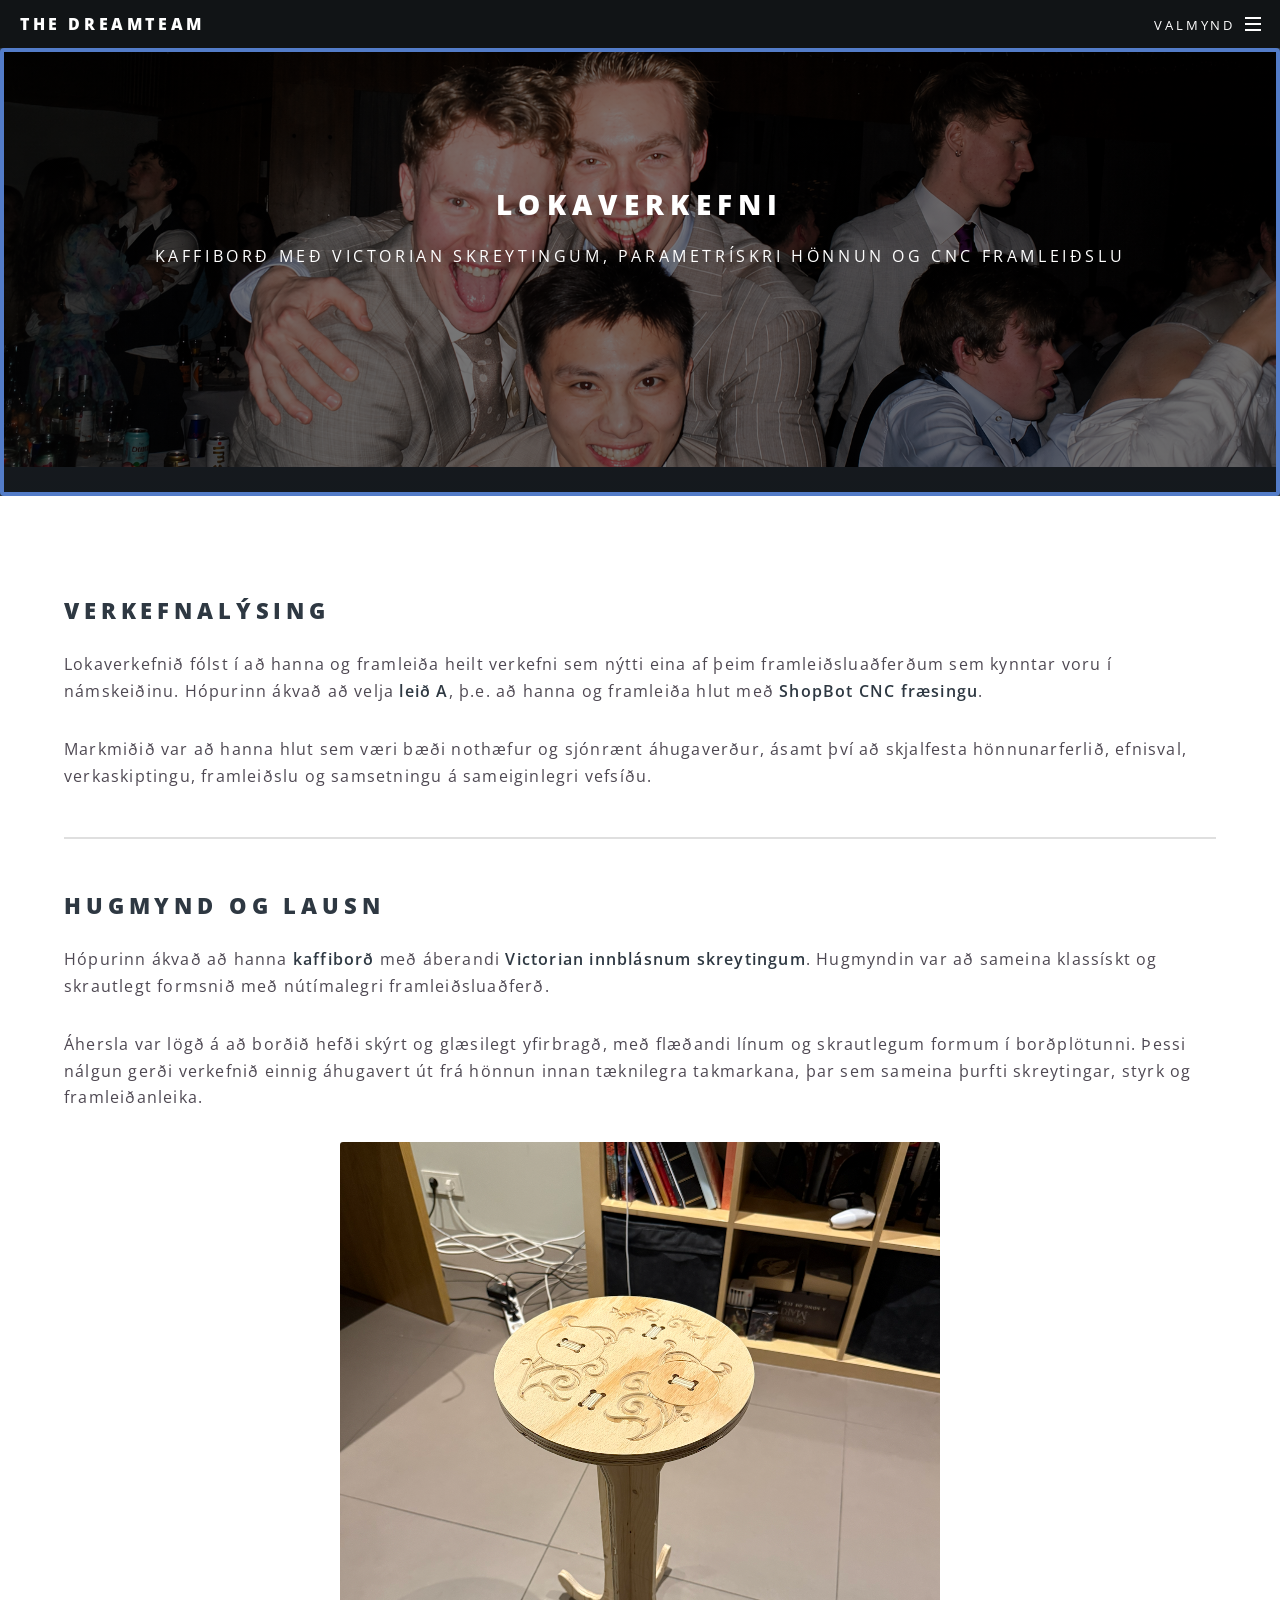
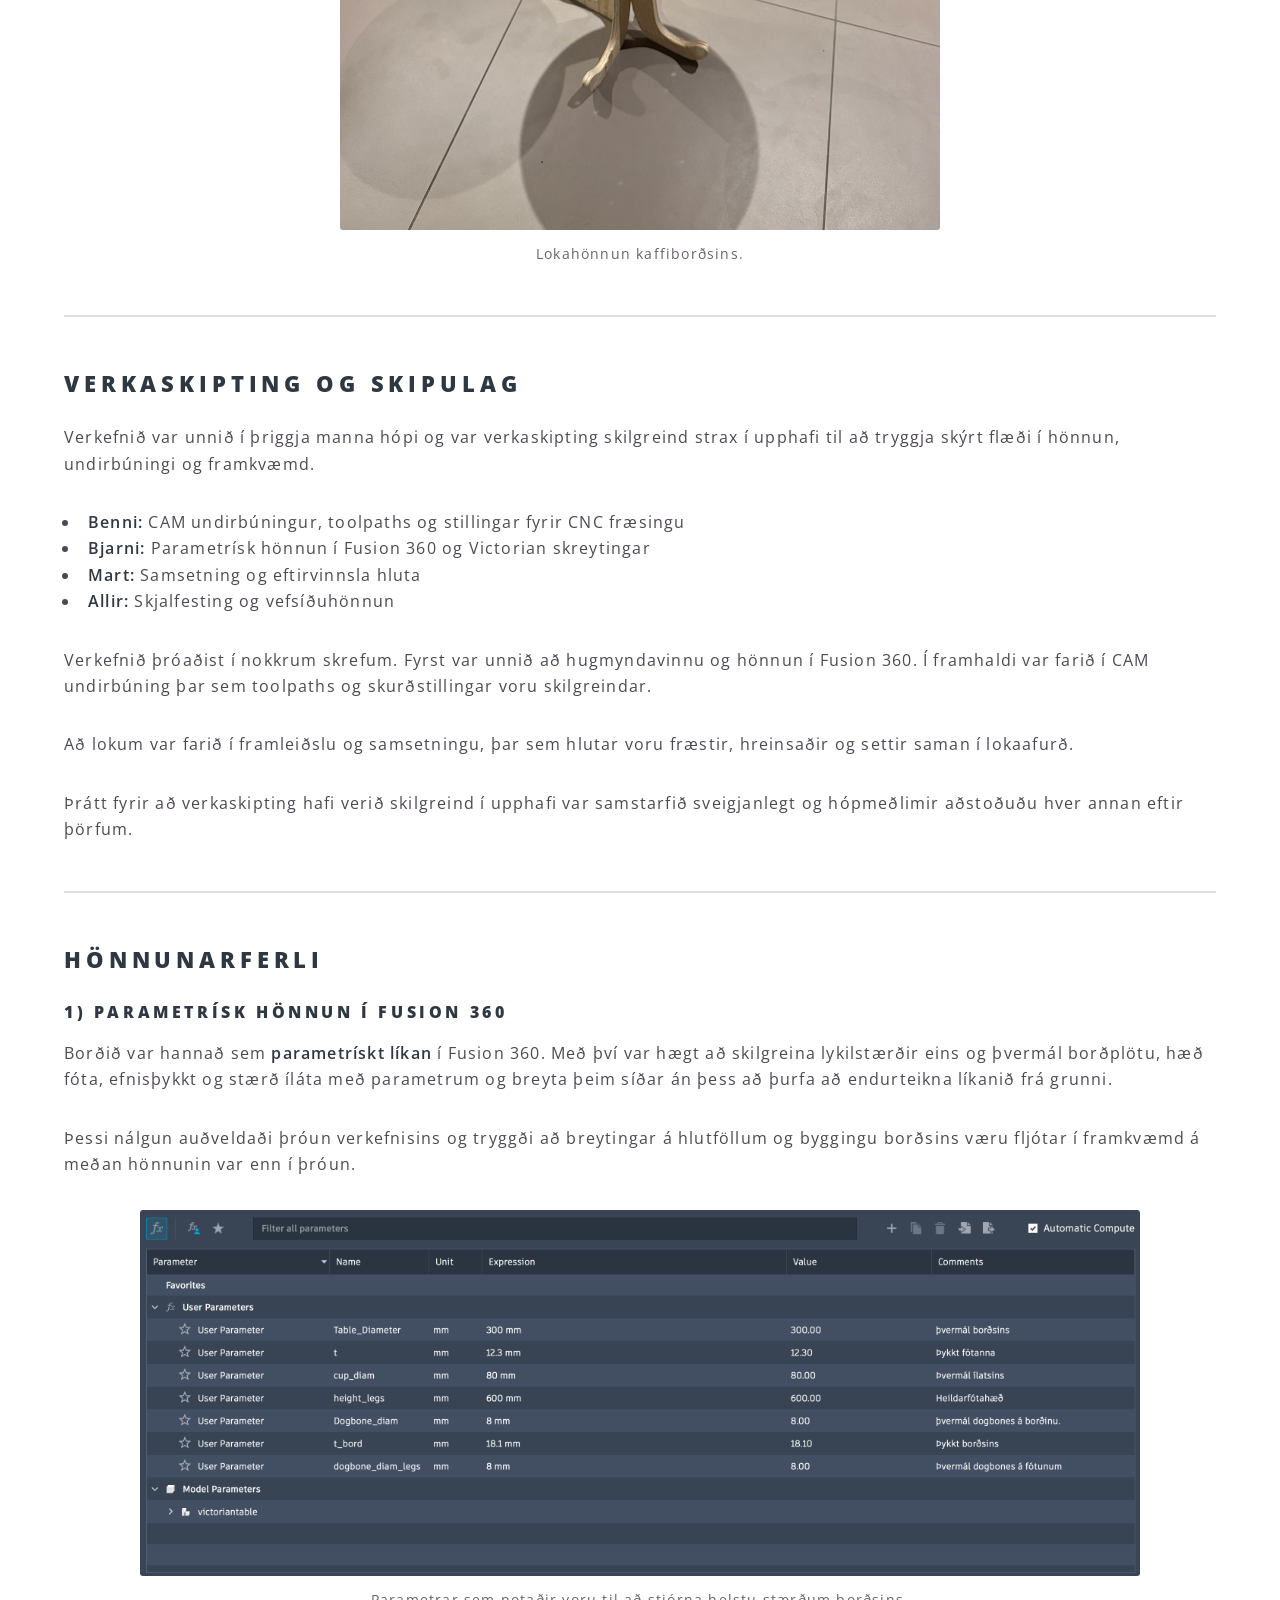
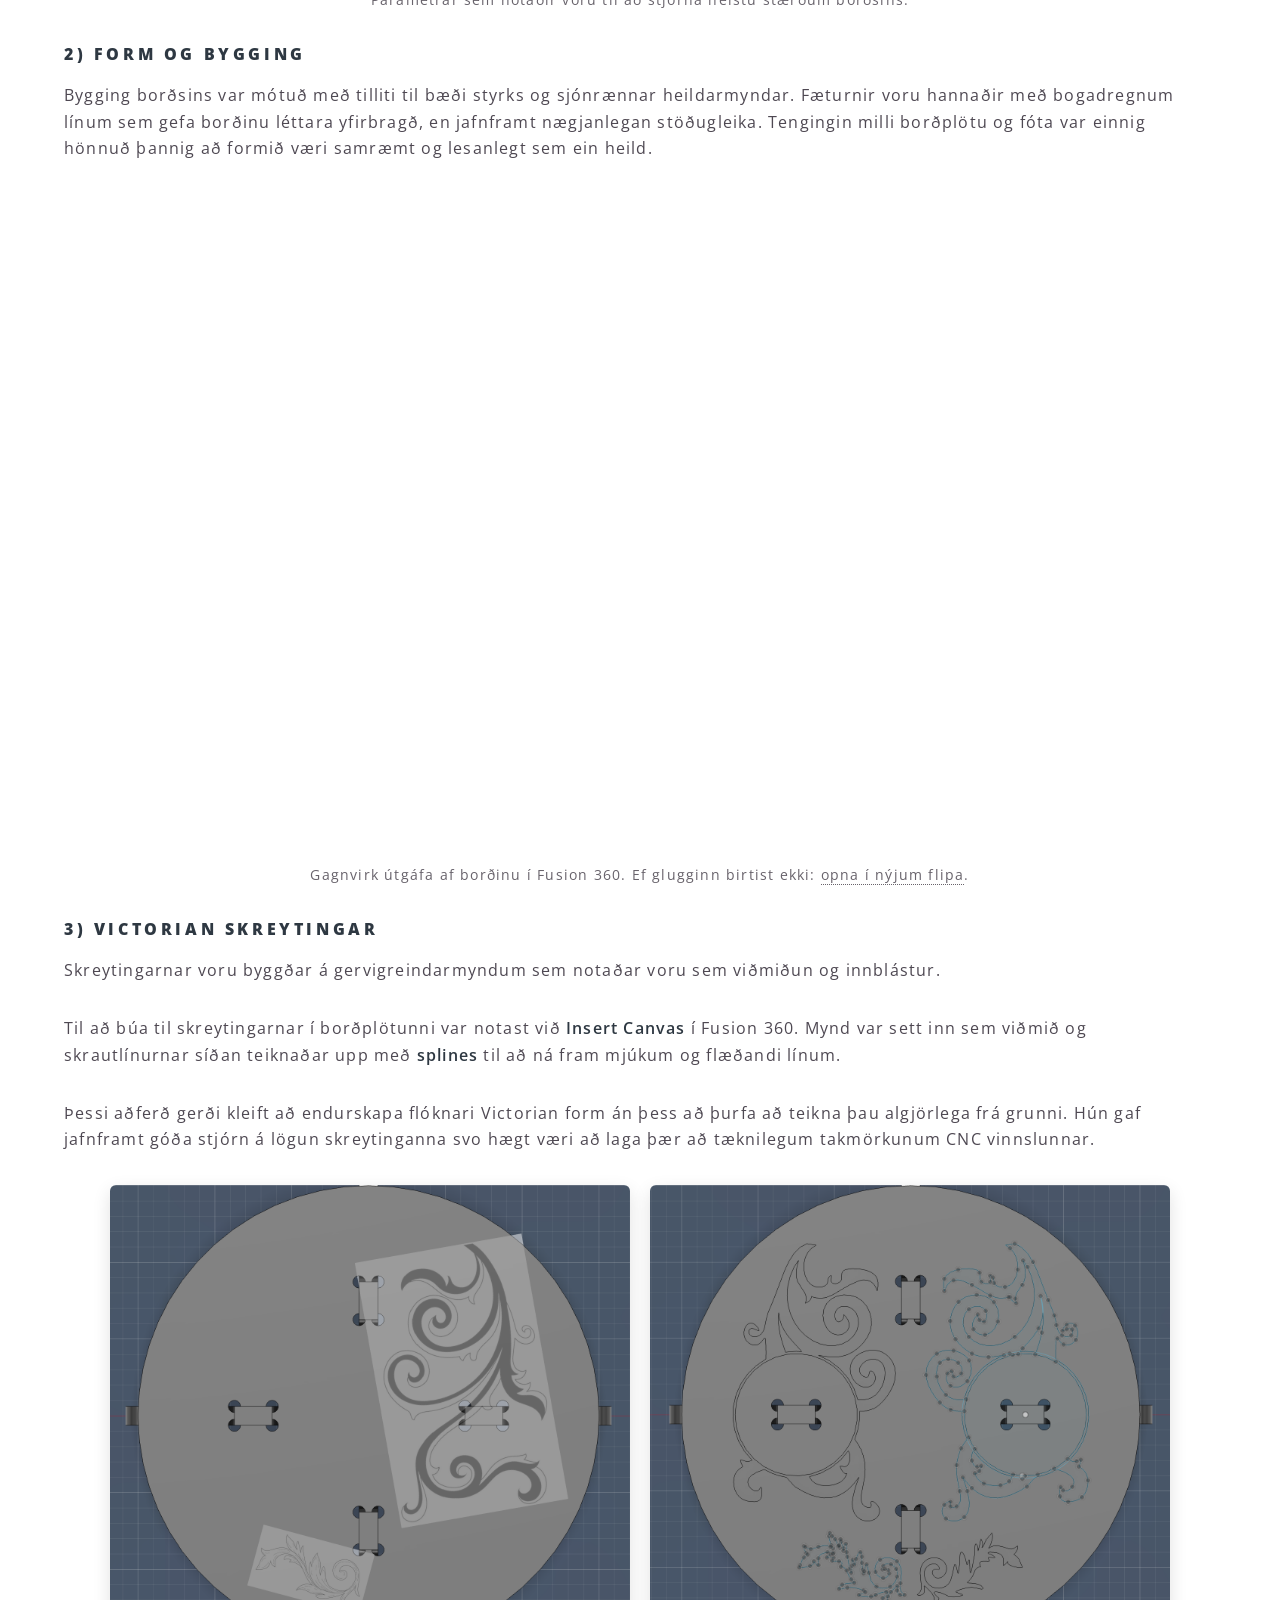
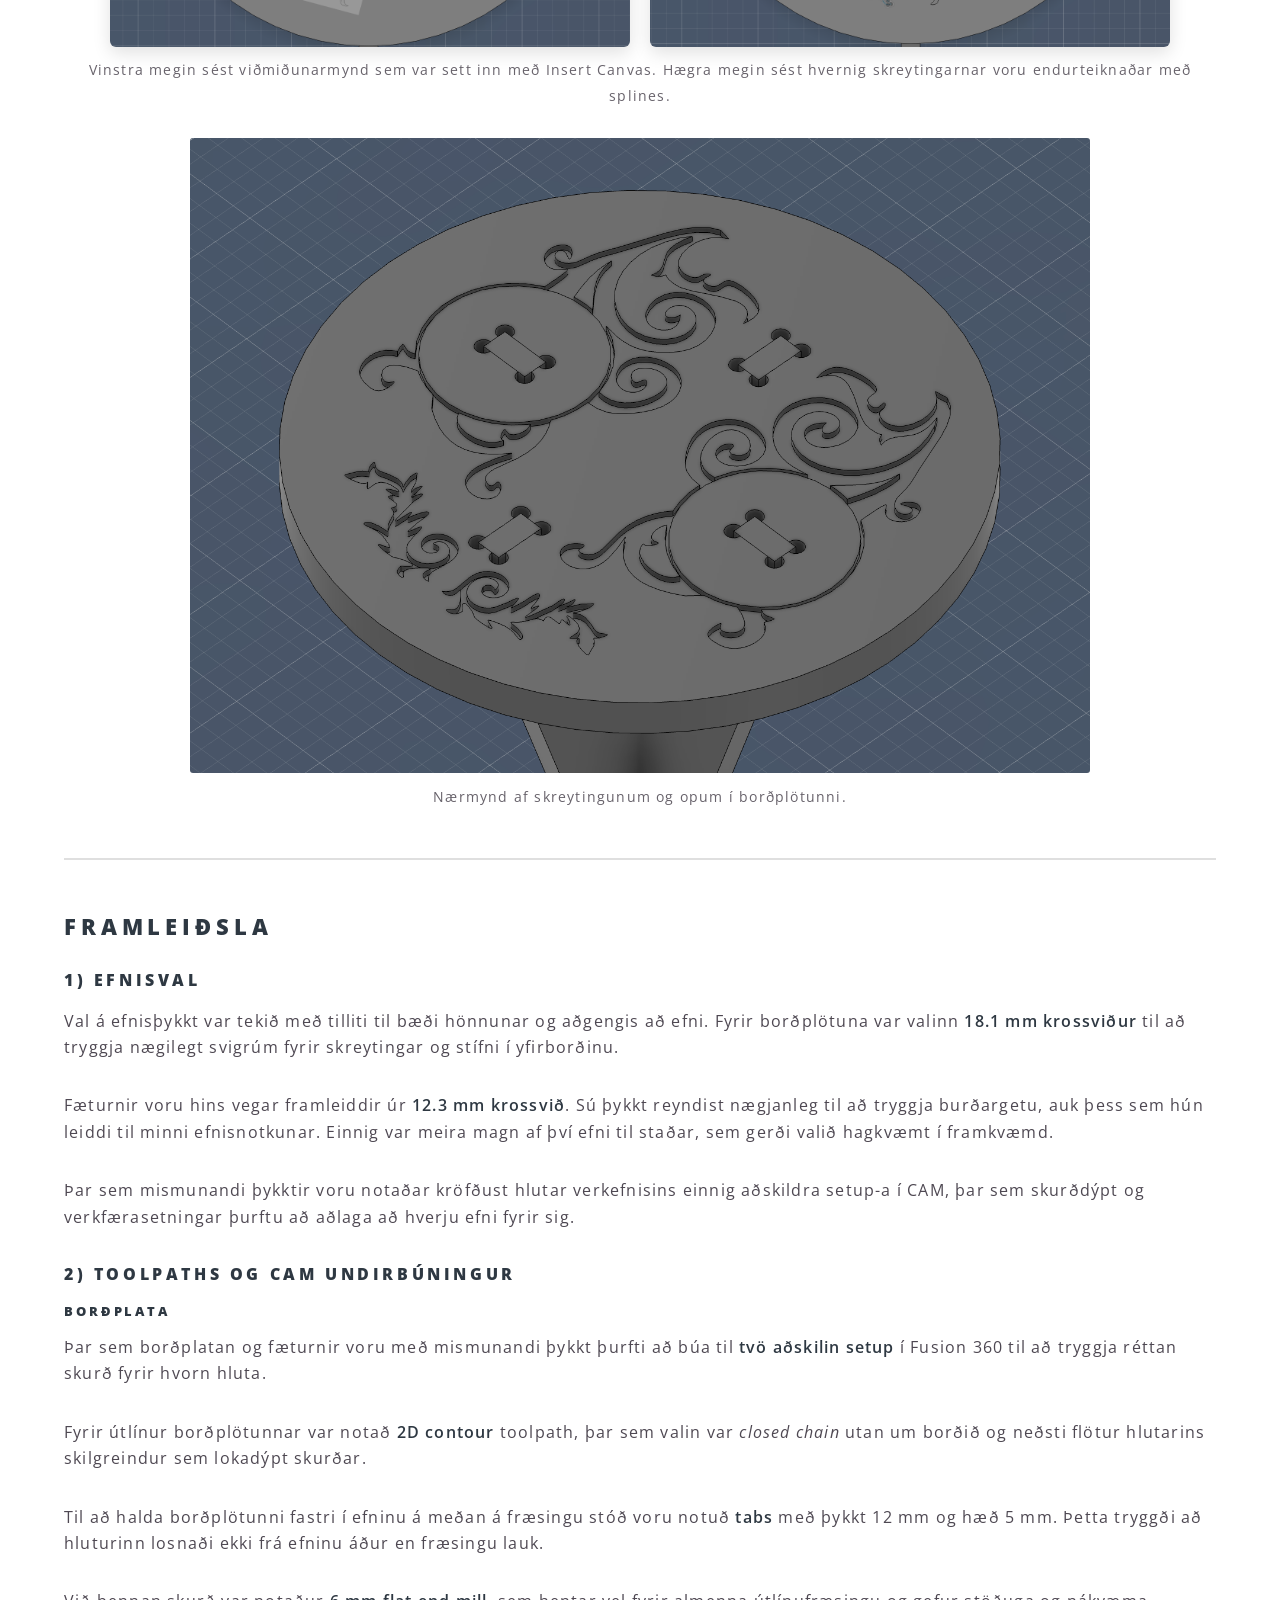
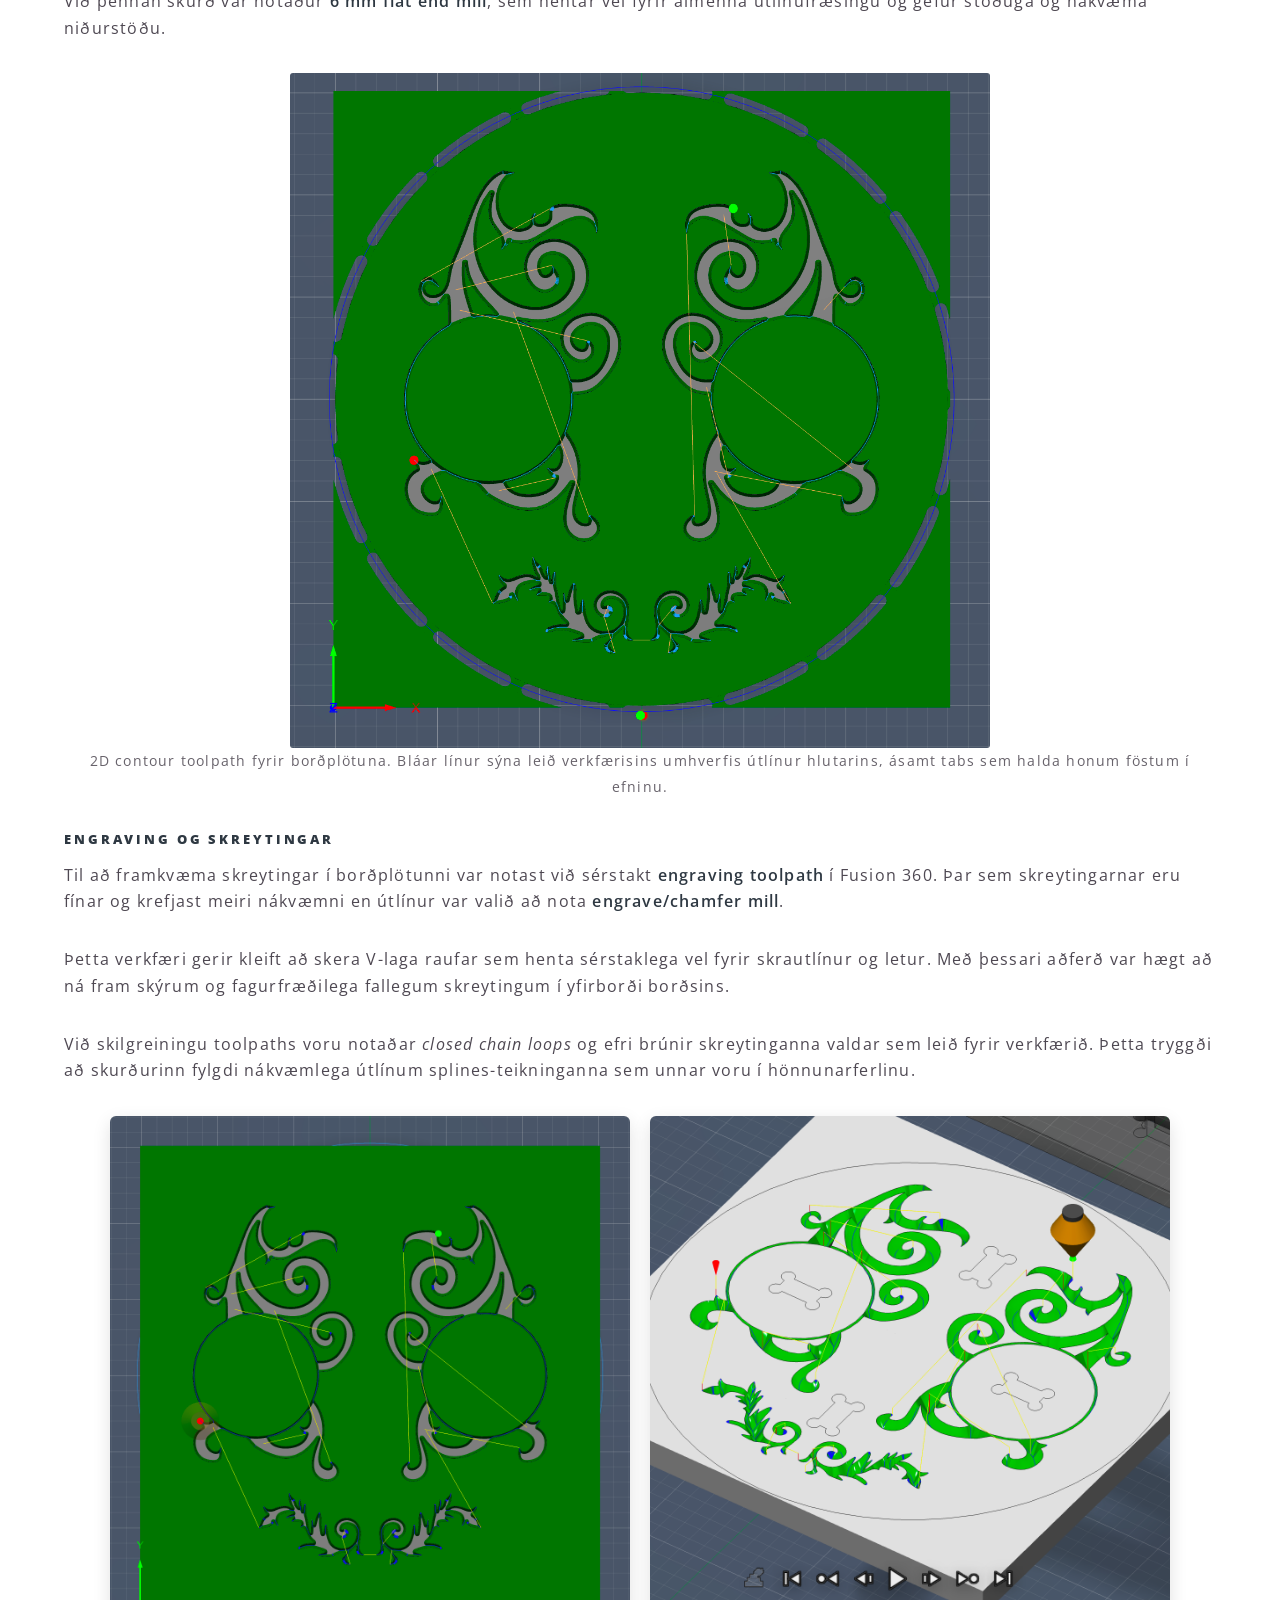
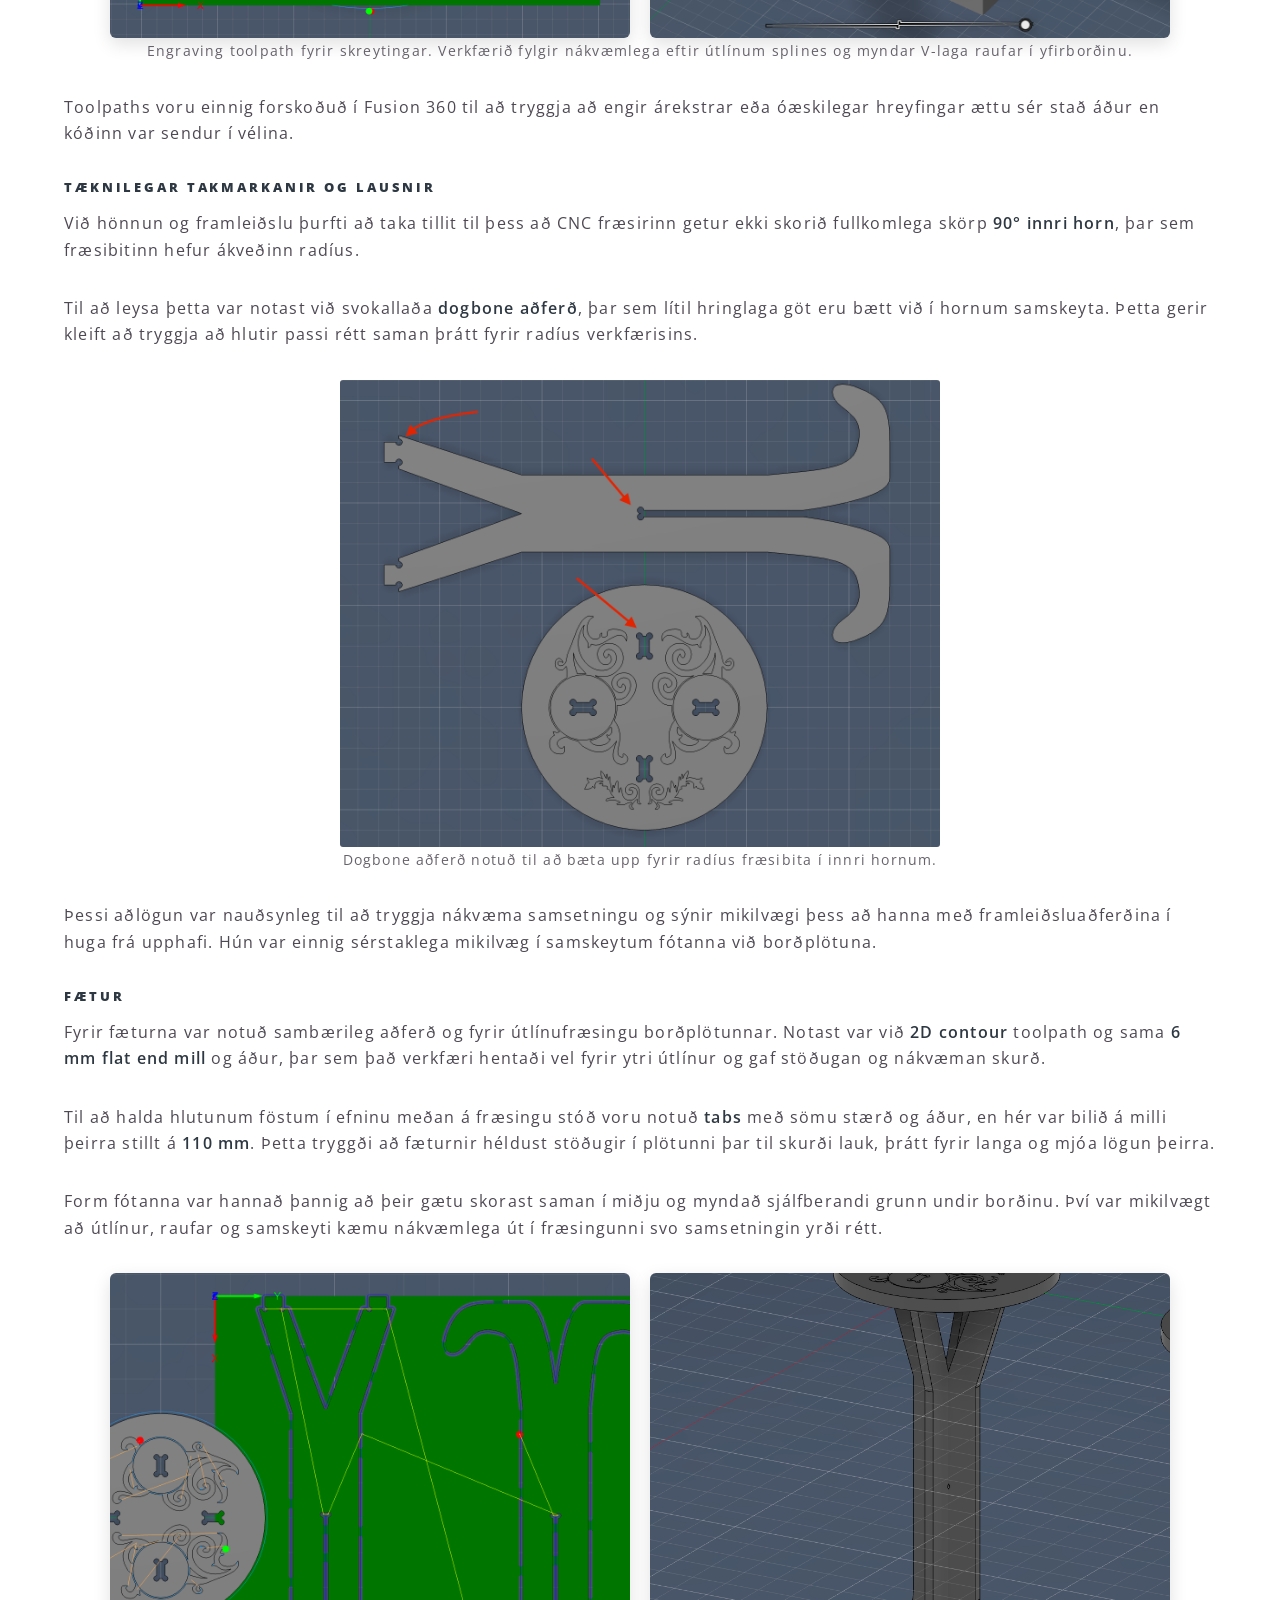
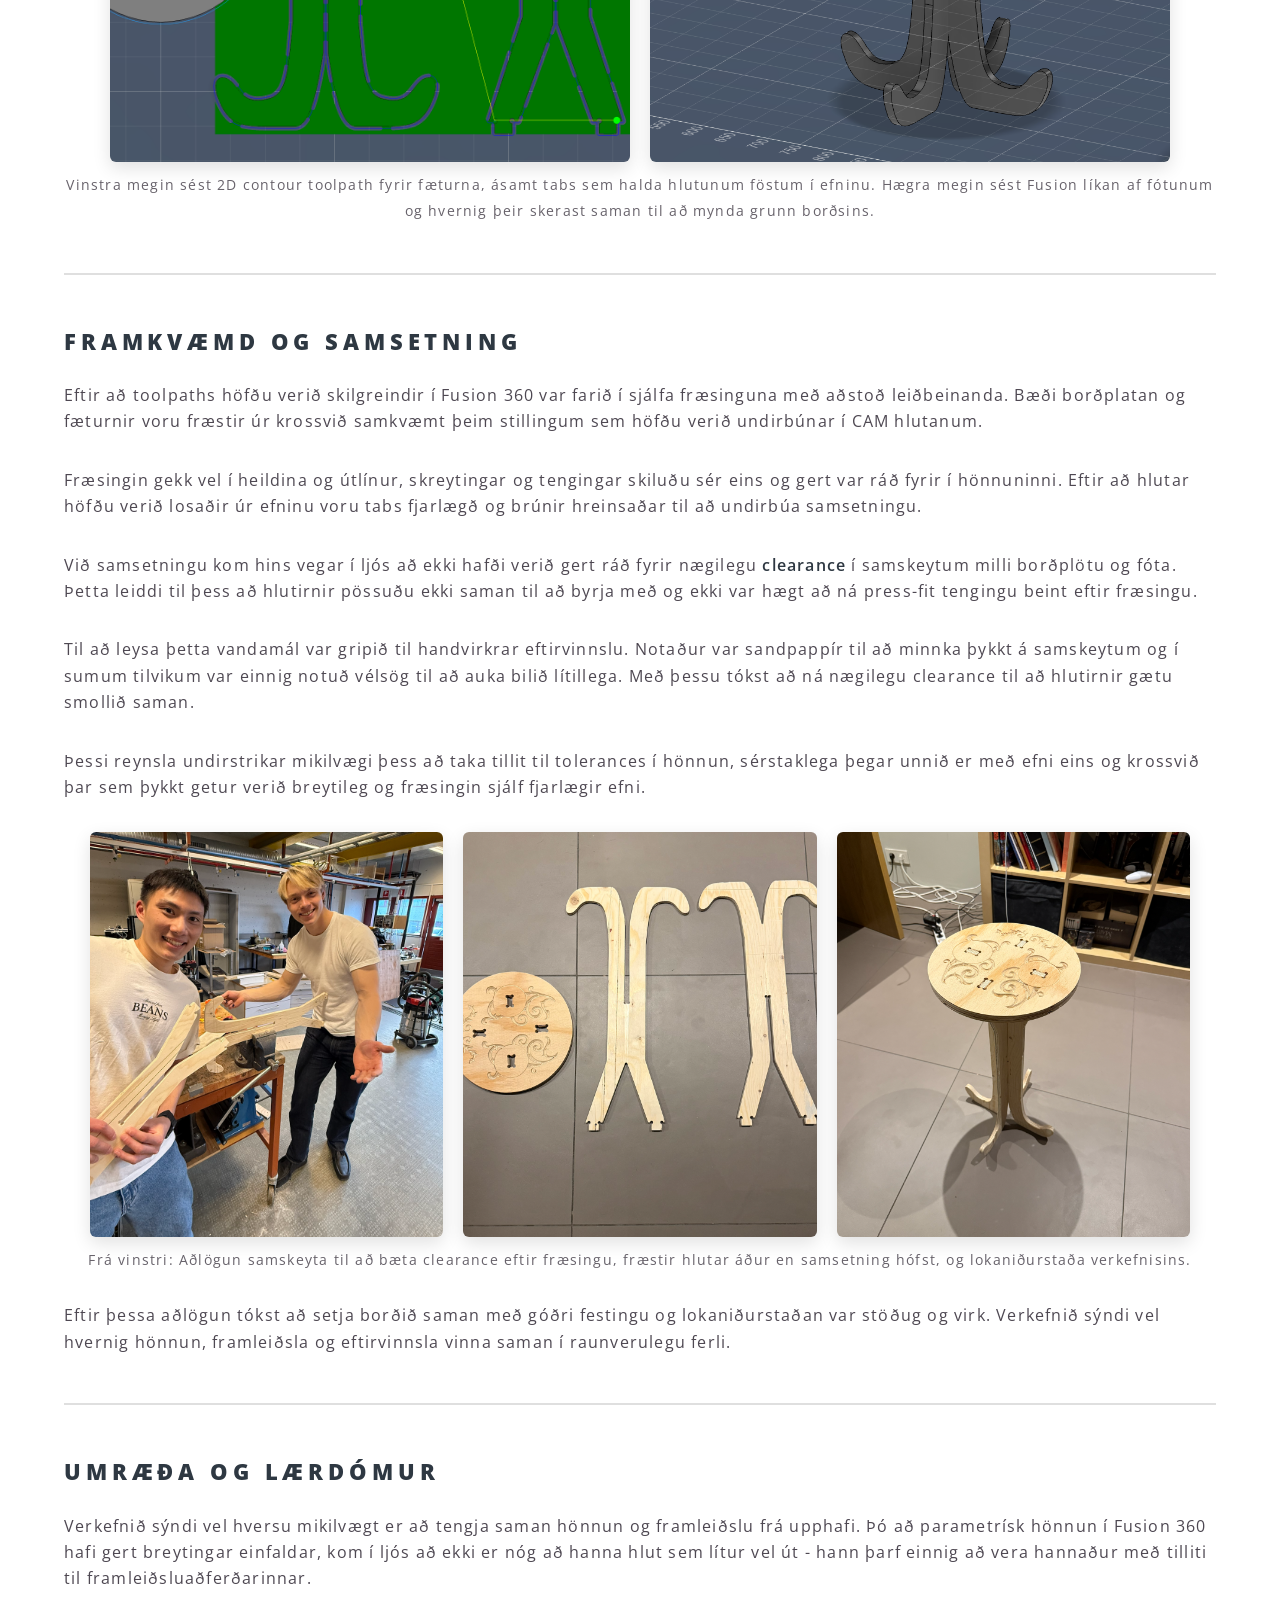
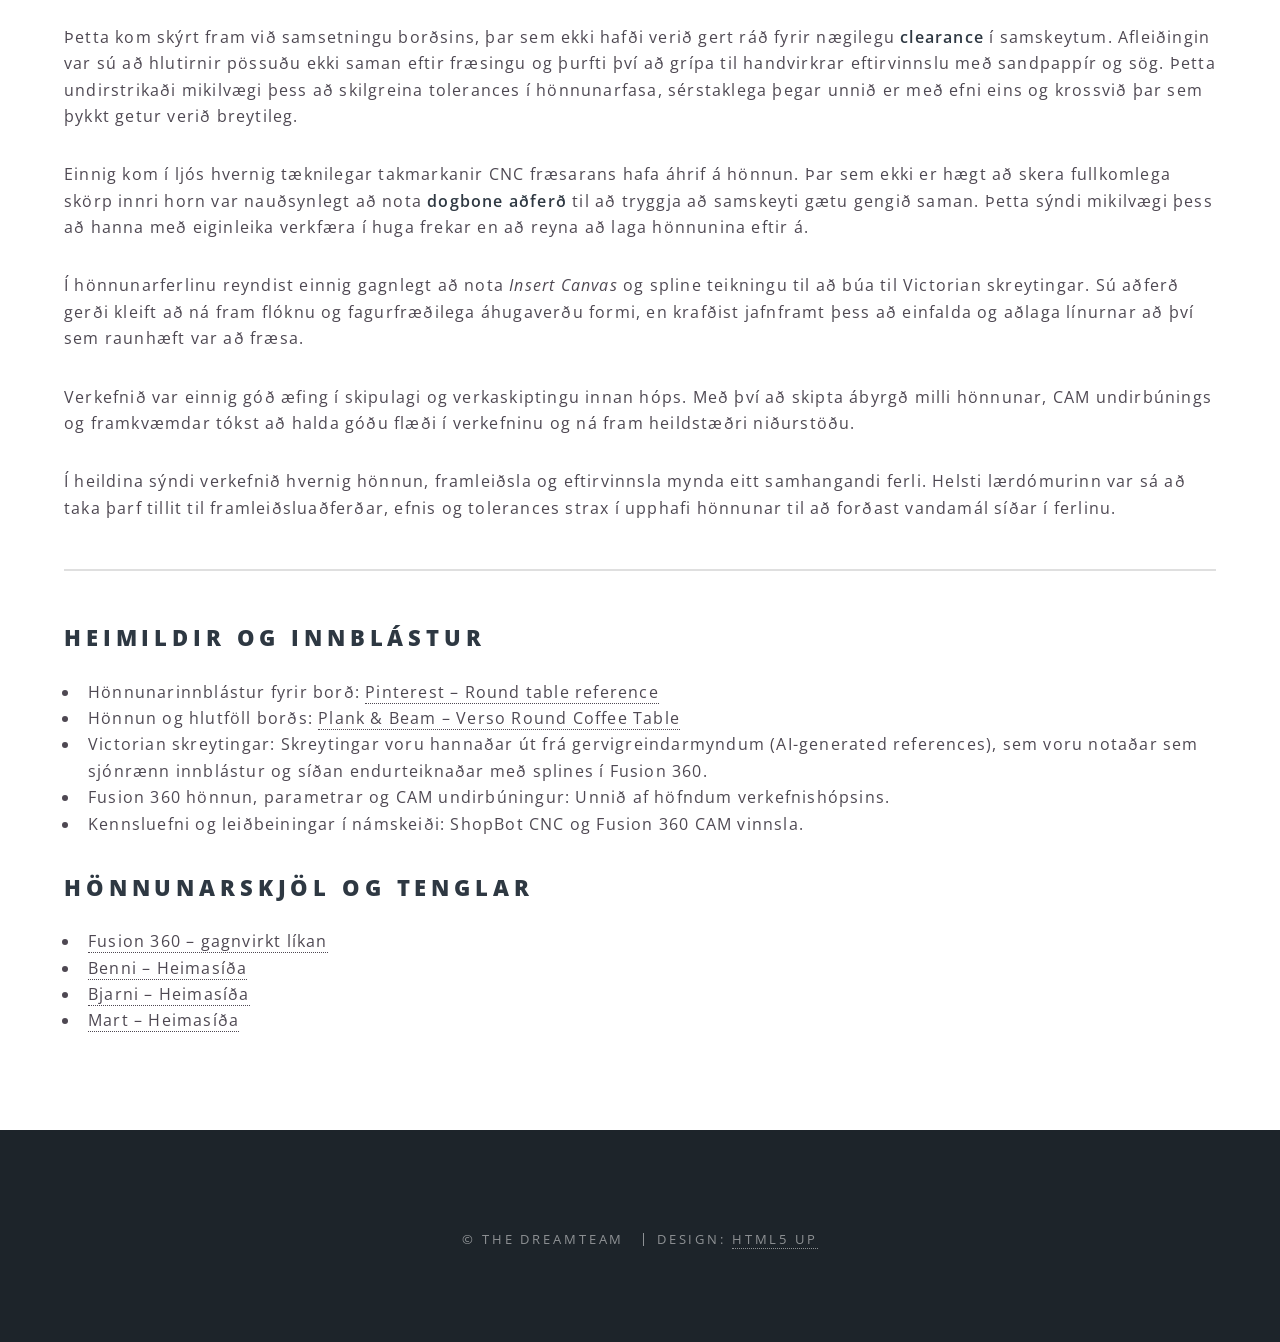
==== commit 91fdbc5d: "Update print statement from 'Hello' to 'Goodbye'" ====
--- a/index.html
+++ b/index.html
@@ -159,7 +159,7 @@
 
               <p>
                 Bygging borðsins var mótuð með tilliti til bæði styrks og sjónrænnar heildarmyndar.
-                Fótarnir voru hannaðir með bogadregnum línum sem gefa borðinu léttara yfirbragð,
+                Fæturnir voru hannaðir með bogadregnum línum sem gefa borðinu léttara yfirbragð,
                 en jafnframt nægjanlegan stöðugleika. Tengingin milli borðplötu og fóta var einnig
                 hönnuð þannig að formið væri samræmt og lesanlegt sem ein heild.
               </p>
@@ -183,6 +183,11 @@
 
               <h4>3) Victorian skreytingar</h4>
 
+
+			  <p>
+			   Skreytingarnar voru byggðar á gervigreindarmyndum sem notaðar voru sem
+			   viðmiðun og innblástur.
+			  </p>
               <p>
                 Til að búa til skreytingarnar í borðplötunni var notast við
                 <strong>Insert Canvas</strong> í Fusion 360. Mynd var sett inn sem viðmið
@@ -505,6 +510,43 @@
           </section>
 
             <hr />
+
+				<section id="heimildir">
+			  <h2>Heimildir og innblástur</h2>
+			
+			  <ul>
+				<li>
+				  Hönnunarinnblástur fyrir borð:
+				  <a href="https://www.pinterest.com/pin/28710516368513617/" target="_blank" rel="noopener">
+					Pinterest – Round table reference
+				  </a>
+				</li>
+			
+				<li>
+				  Hönnun og hlutföll borðs:
+				  <a href="https://plankandbeam.com/products/verso-round-coffee-table-30" target="_blank" rel="noopener">
+					Plank & Beam – Verso Round Coffee Table
+				  </a>
+				</li>
+			
+				<li>
+				  Victorian skreytingar:
+				  Skreytingar voru hannaðar út frá gervigreindarmyndum (AI-generated references),
+				  sem voru notaðar sem sjónrænn innblástur og síðan endurteiknaðar með
+				  splines í Fusion 360.
+				</li>
+			
+				<li>
+				  Fusion 360 hönnun, parametrar og CAM undirbúningur:
+				  Unnið af höfndum verkefnishópsins.
+				</li>
+			
+				<li>
+				  Kennsluefni og leiðbeiningar í námskeiði:
+				  ShopBot CNC og Fusion 360 CAM vinnsla.
+				</li>
+			  </ul>
+			</section>
 
             <section>
               <h2>Hönnunarskjöl og tenglar</h2>
--- a/assets/css/custom.css
+++ b/assets/css/custom.css
@@ -250,5 +250,5 @@
   background-size: contain !important;
   background-position: center top !important;
   background-repeat: no-repeat !important;
-   min-height: 32em !important;
-}+   min-height: 28em !important;
+}
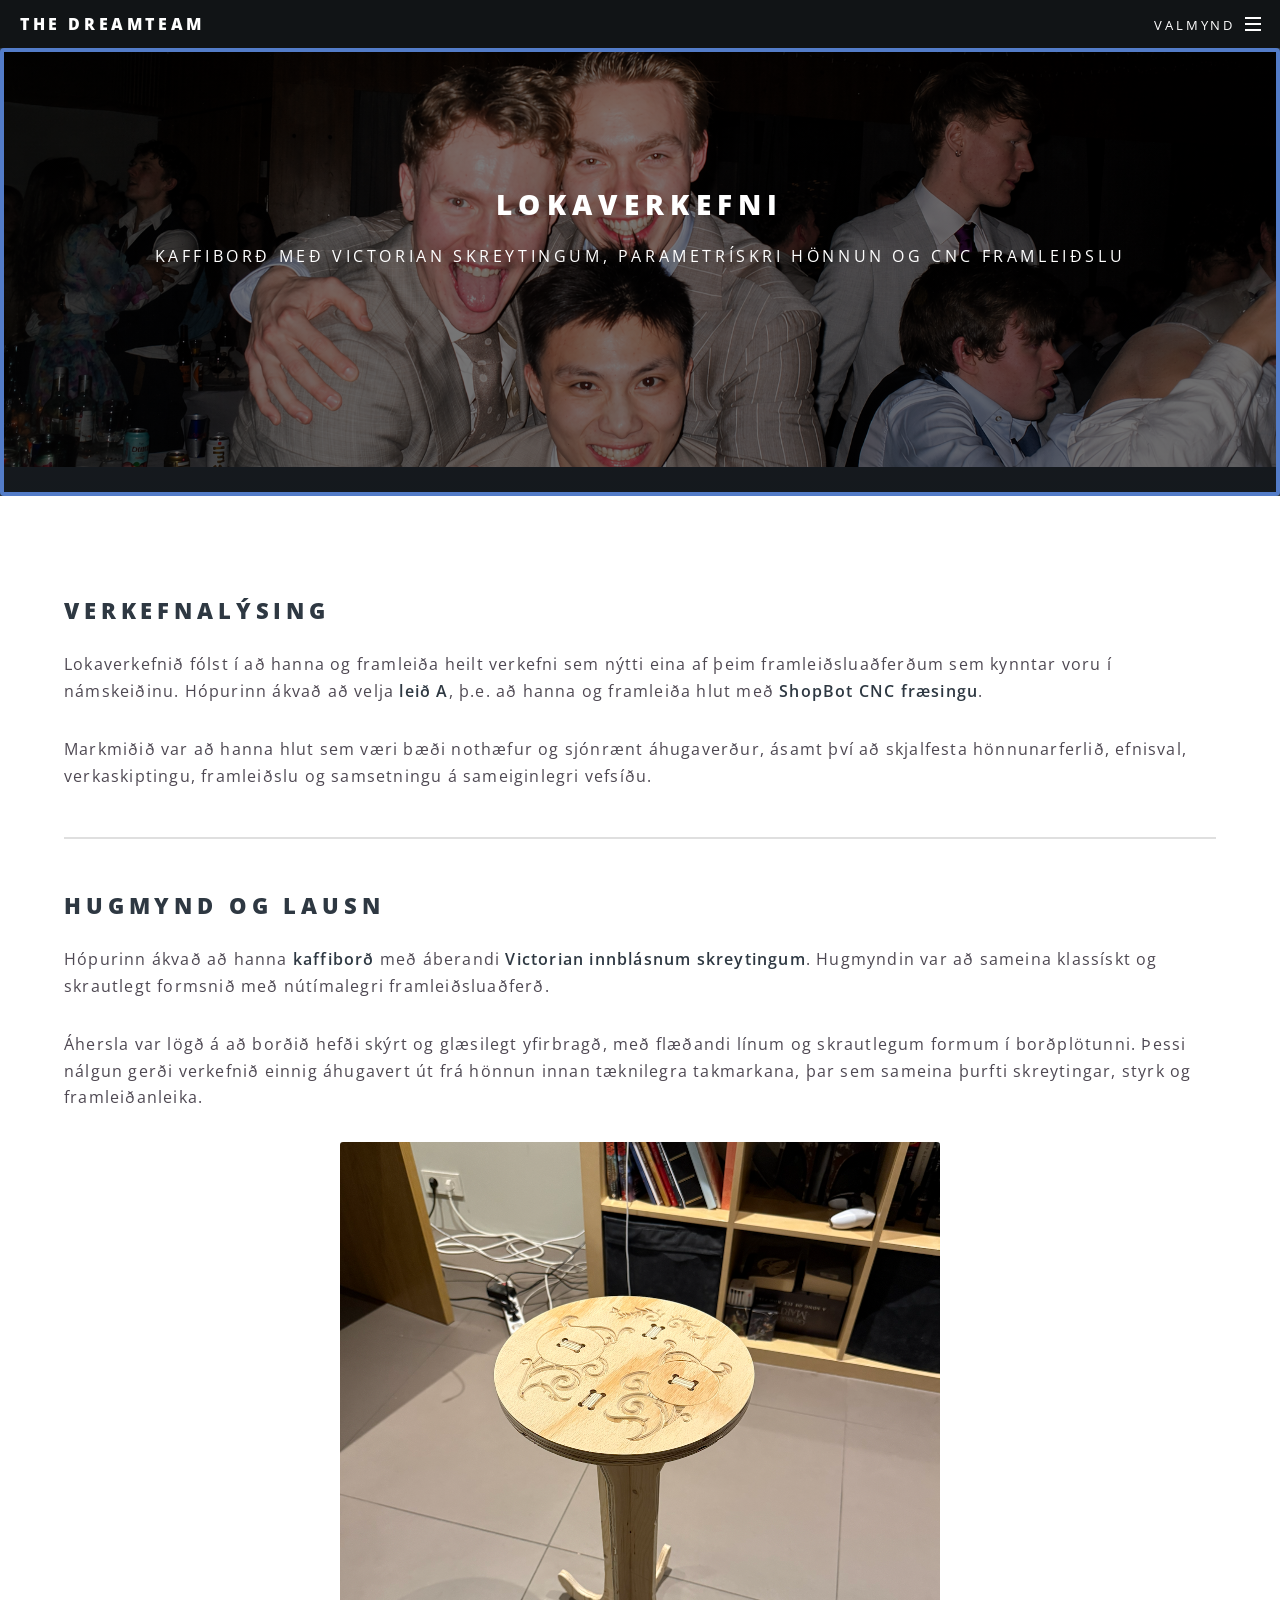
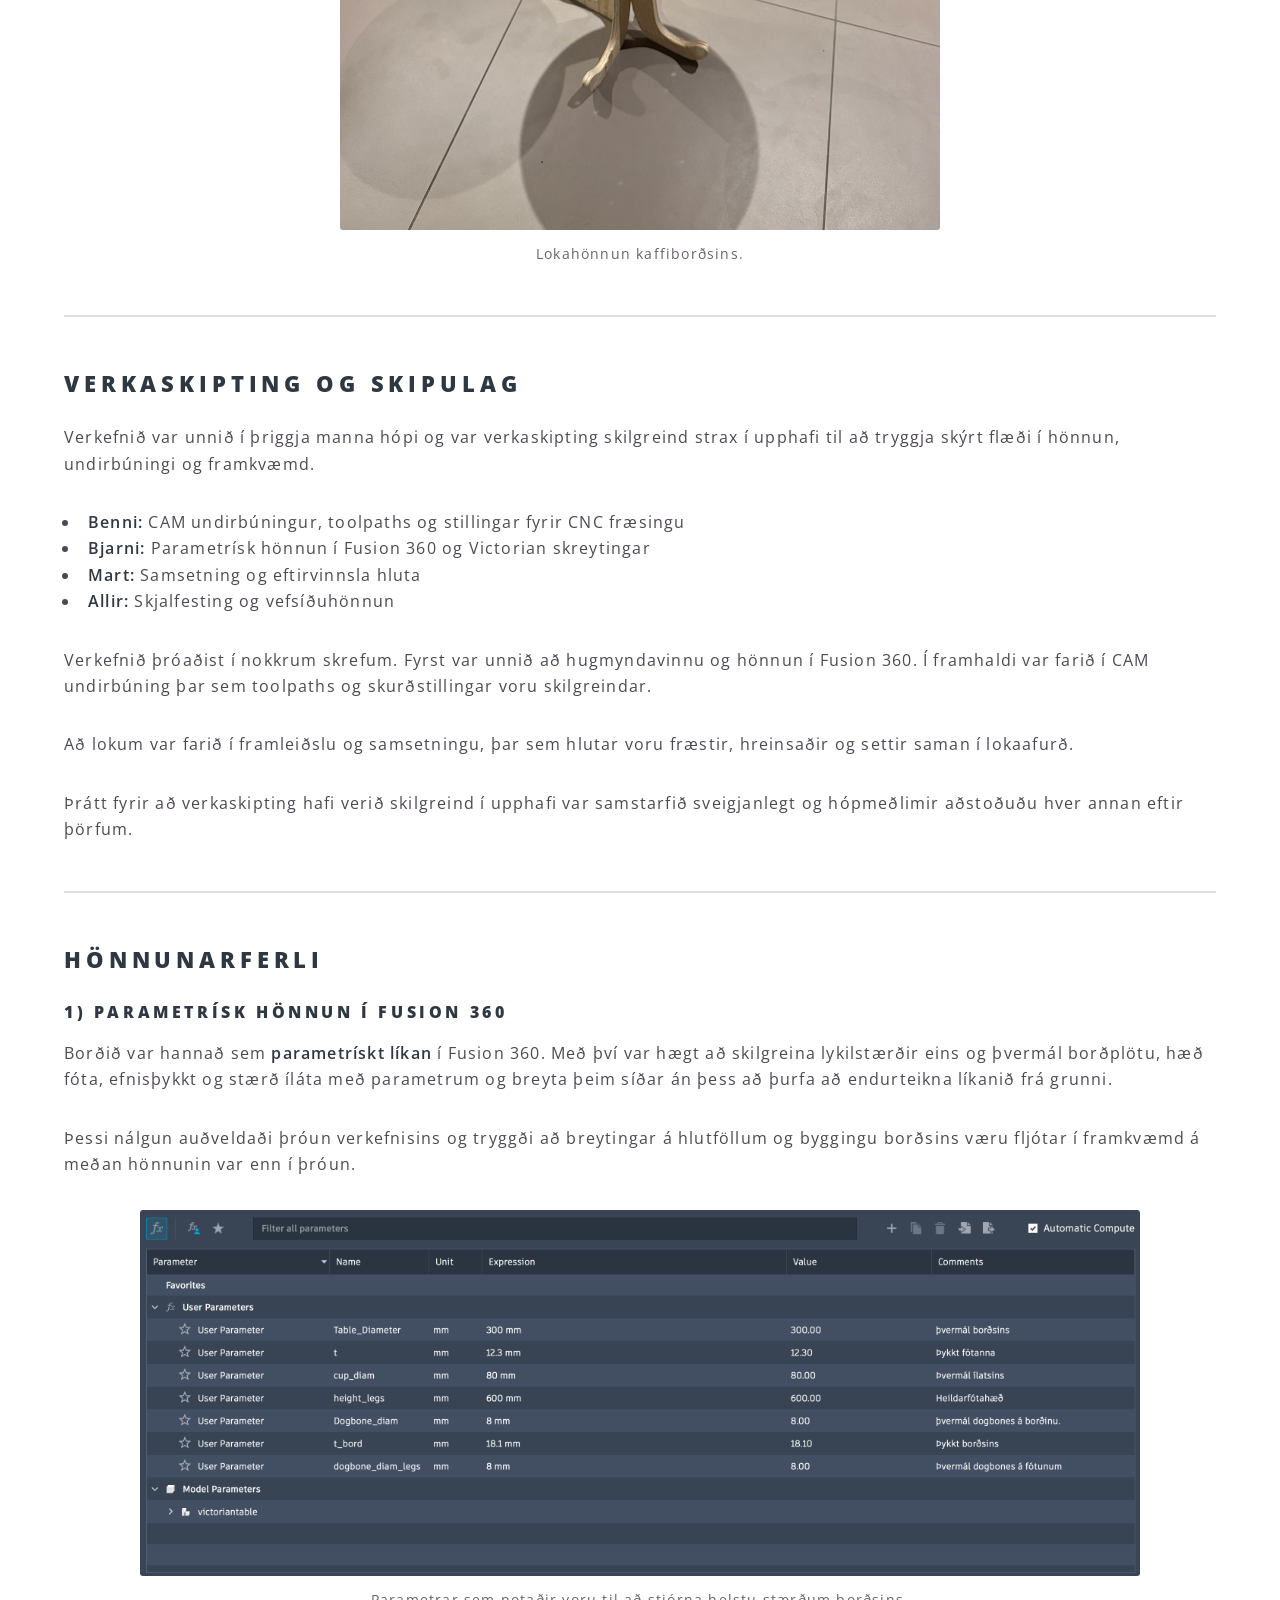
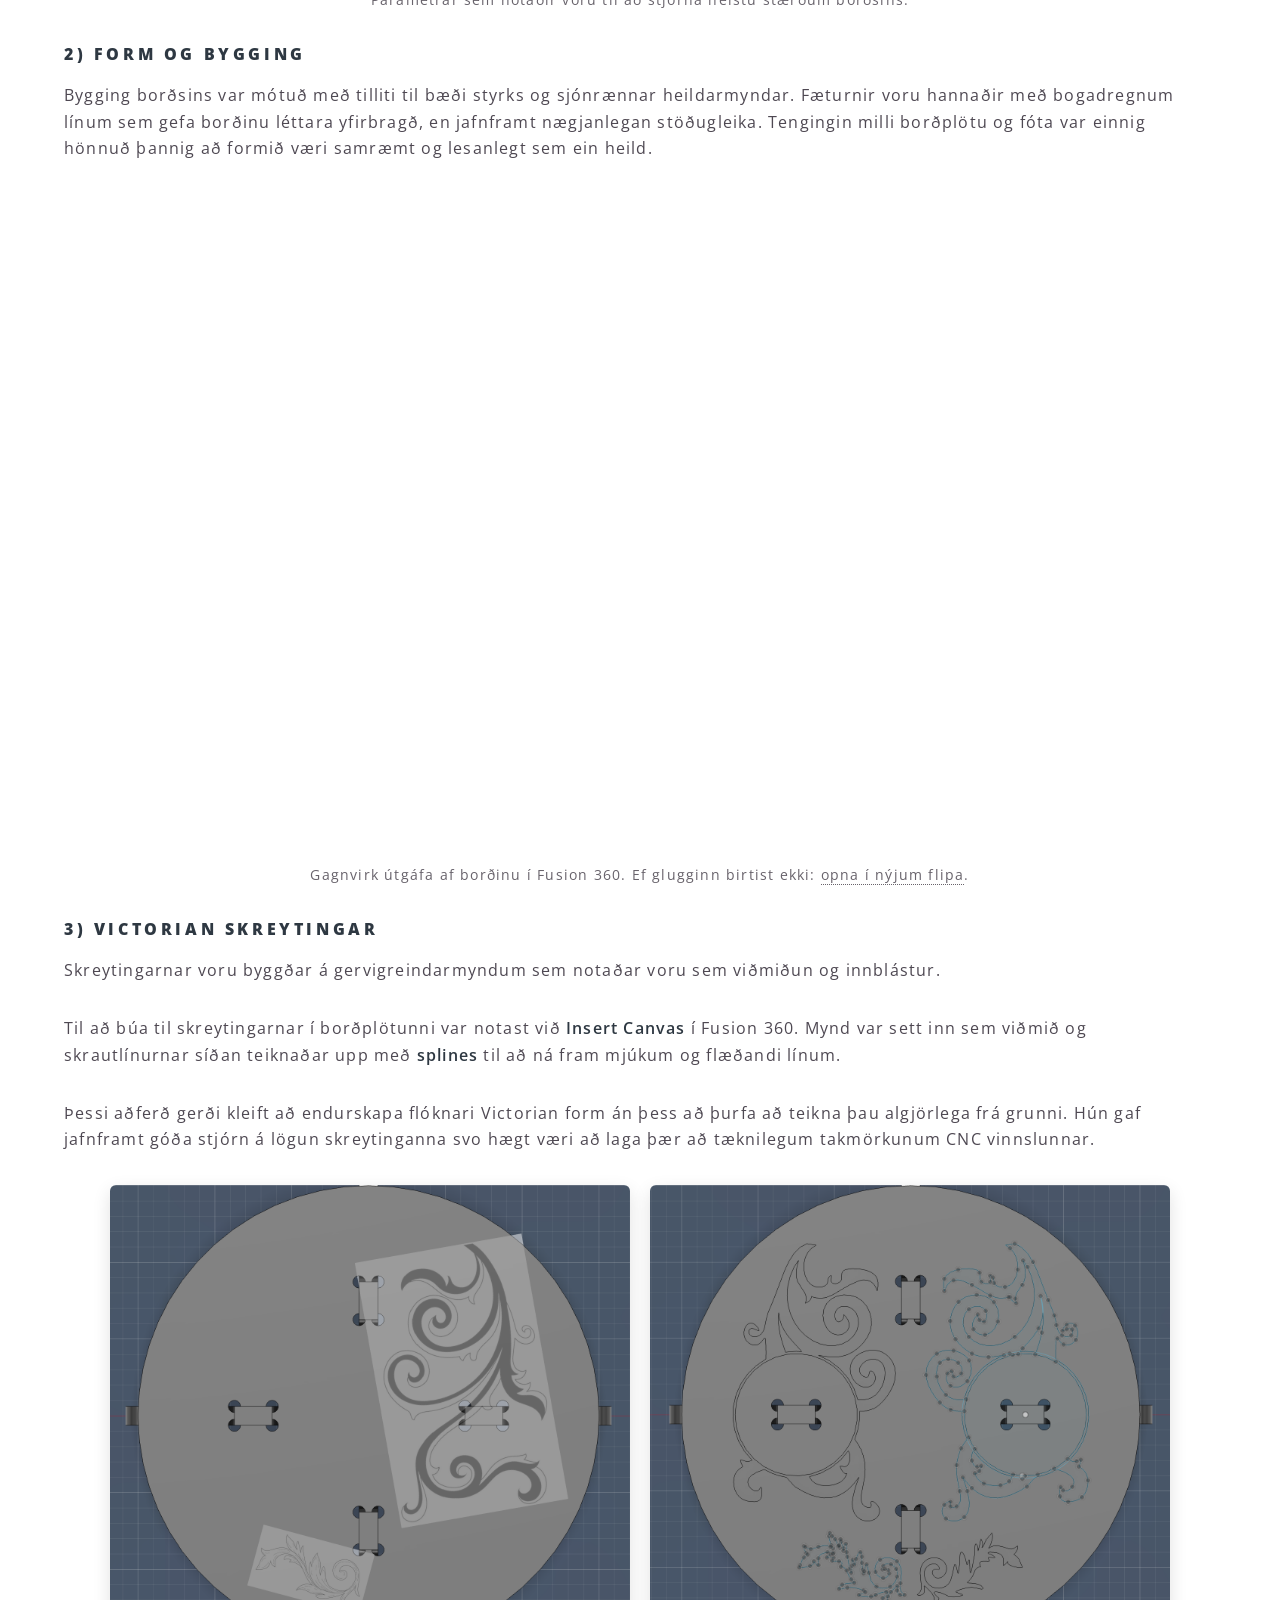
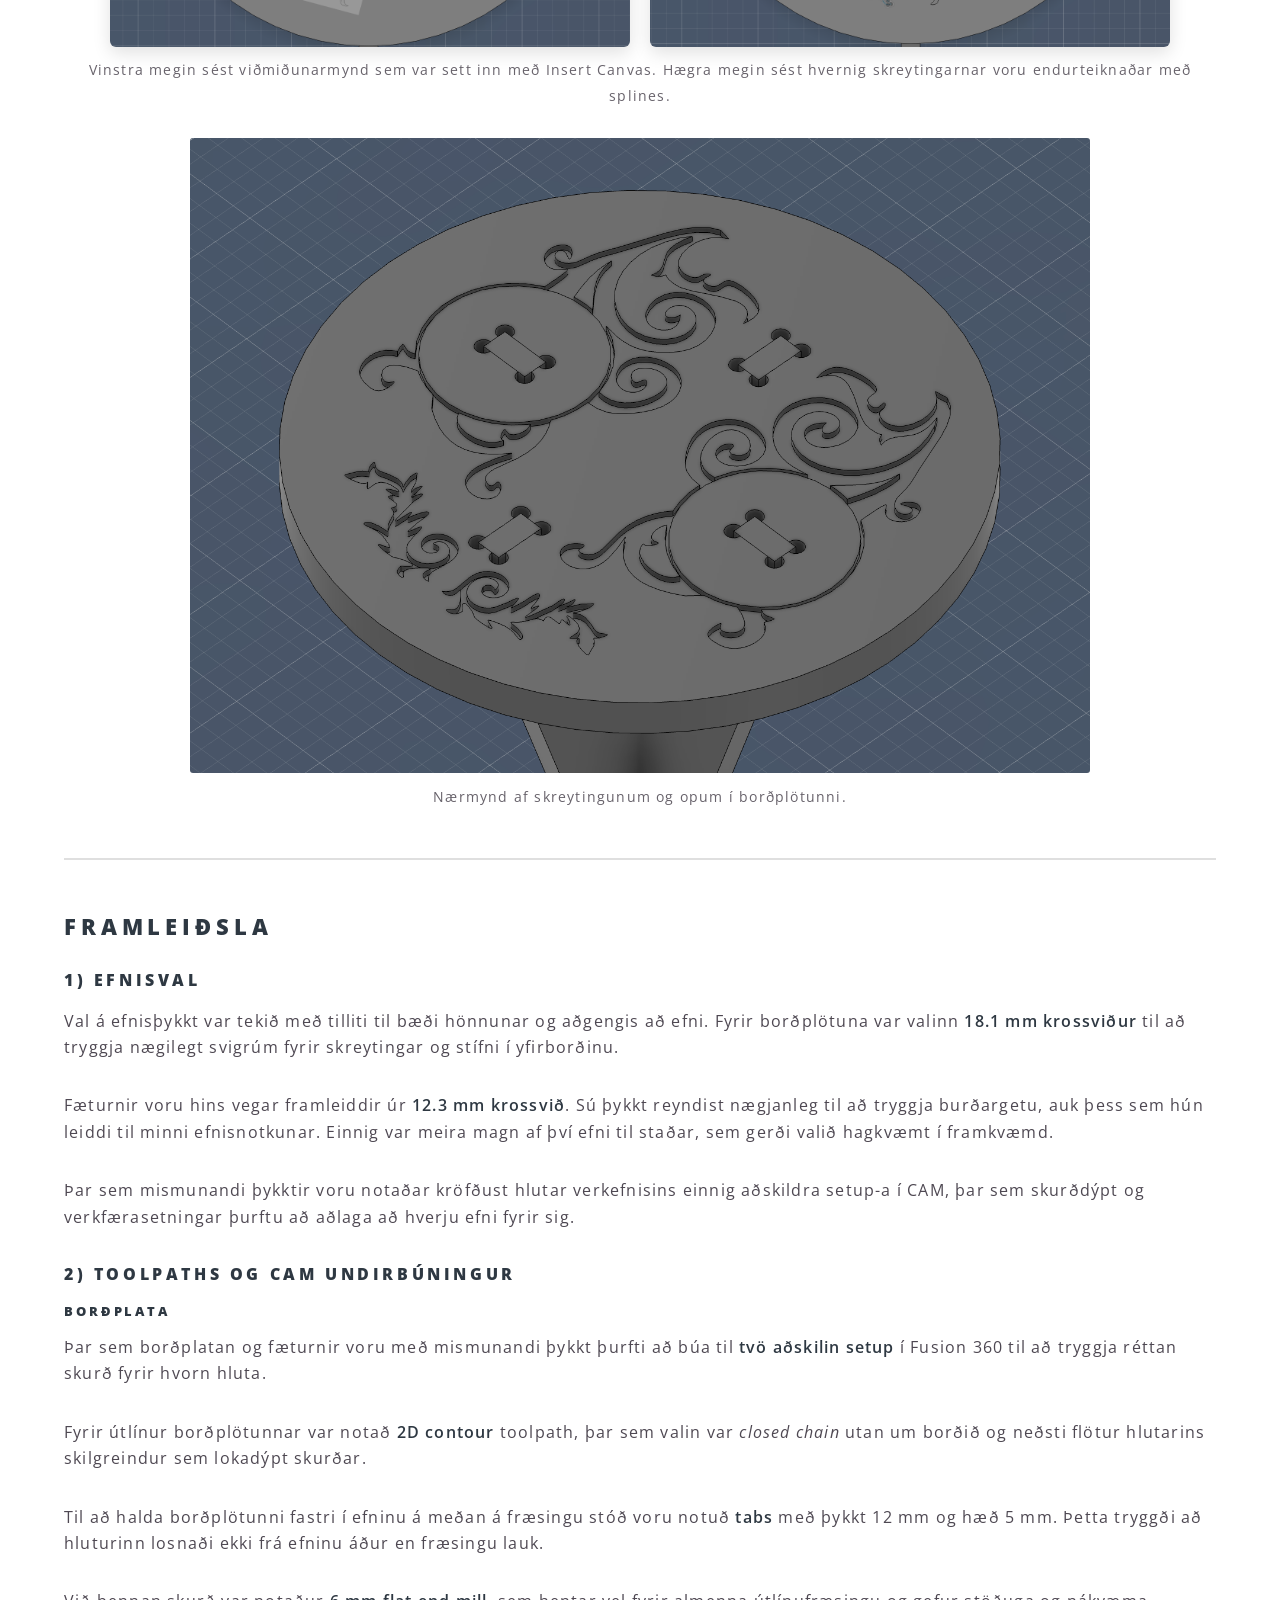
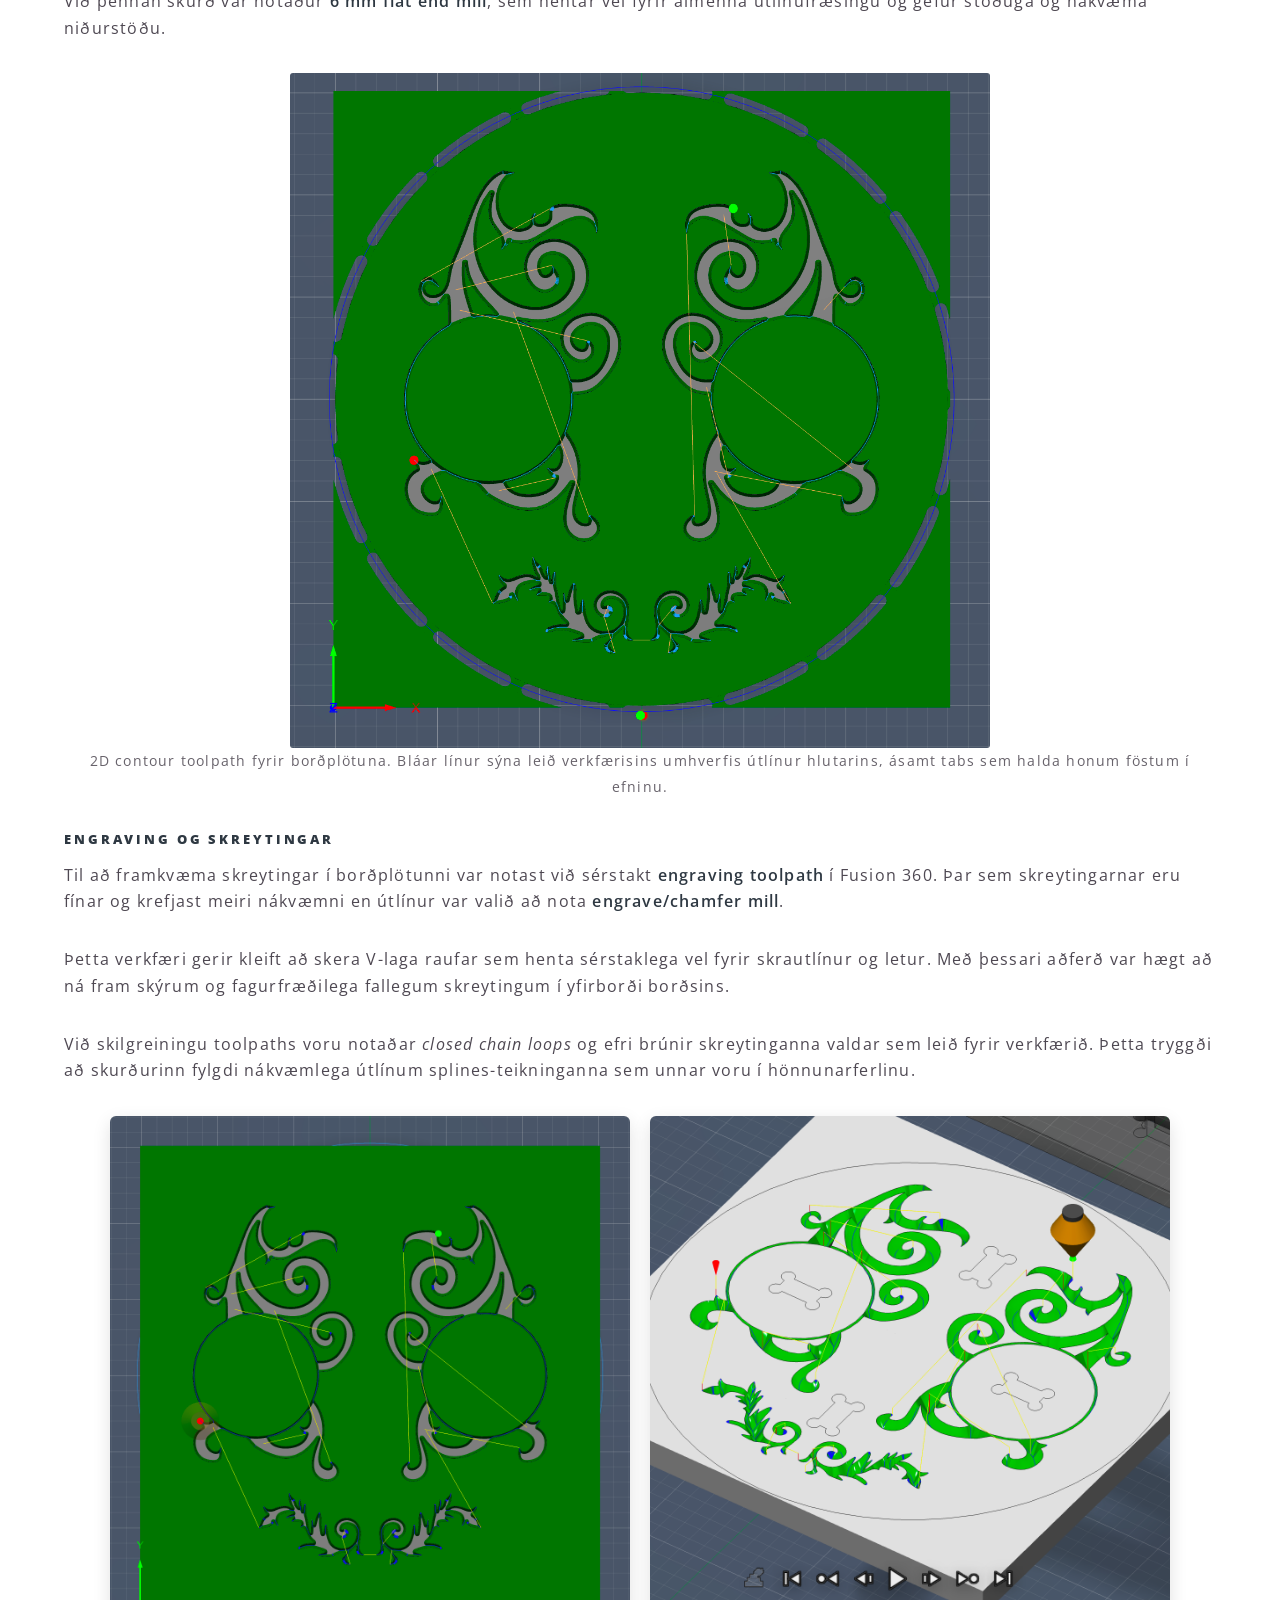
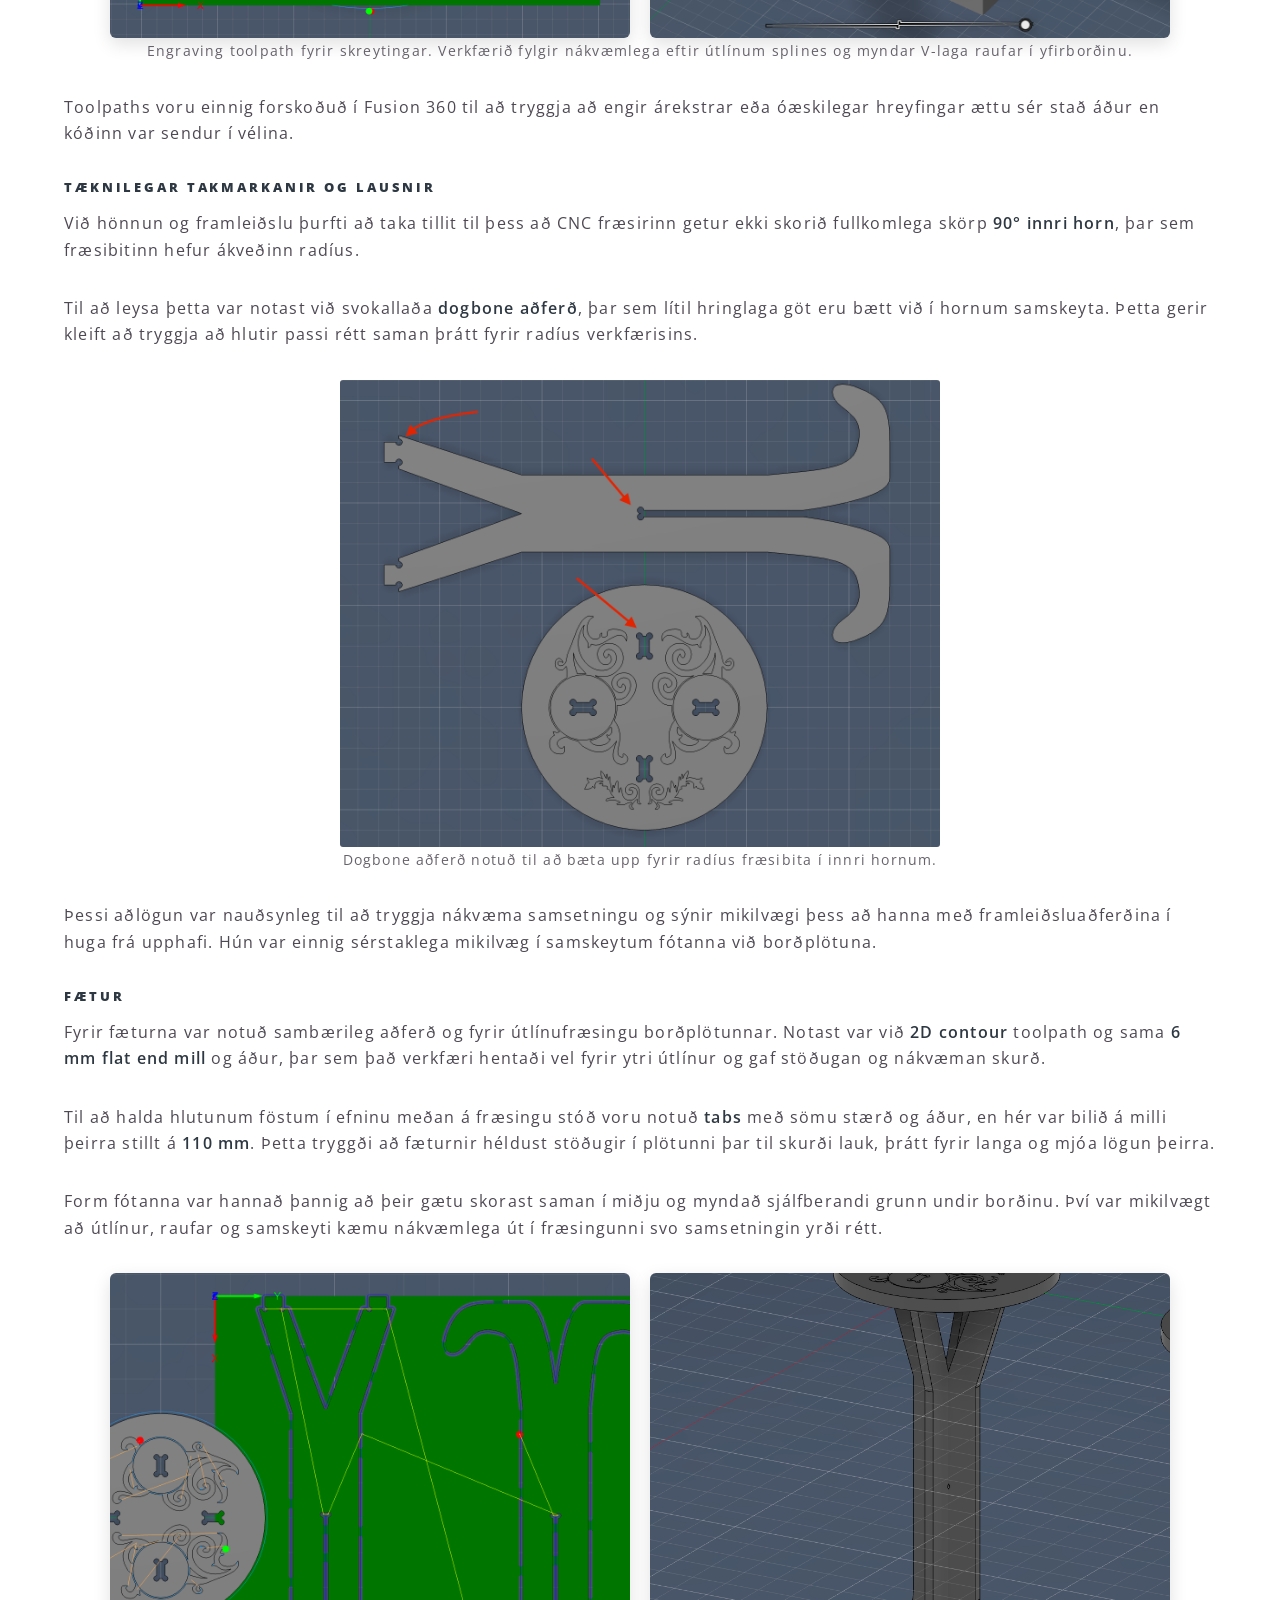
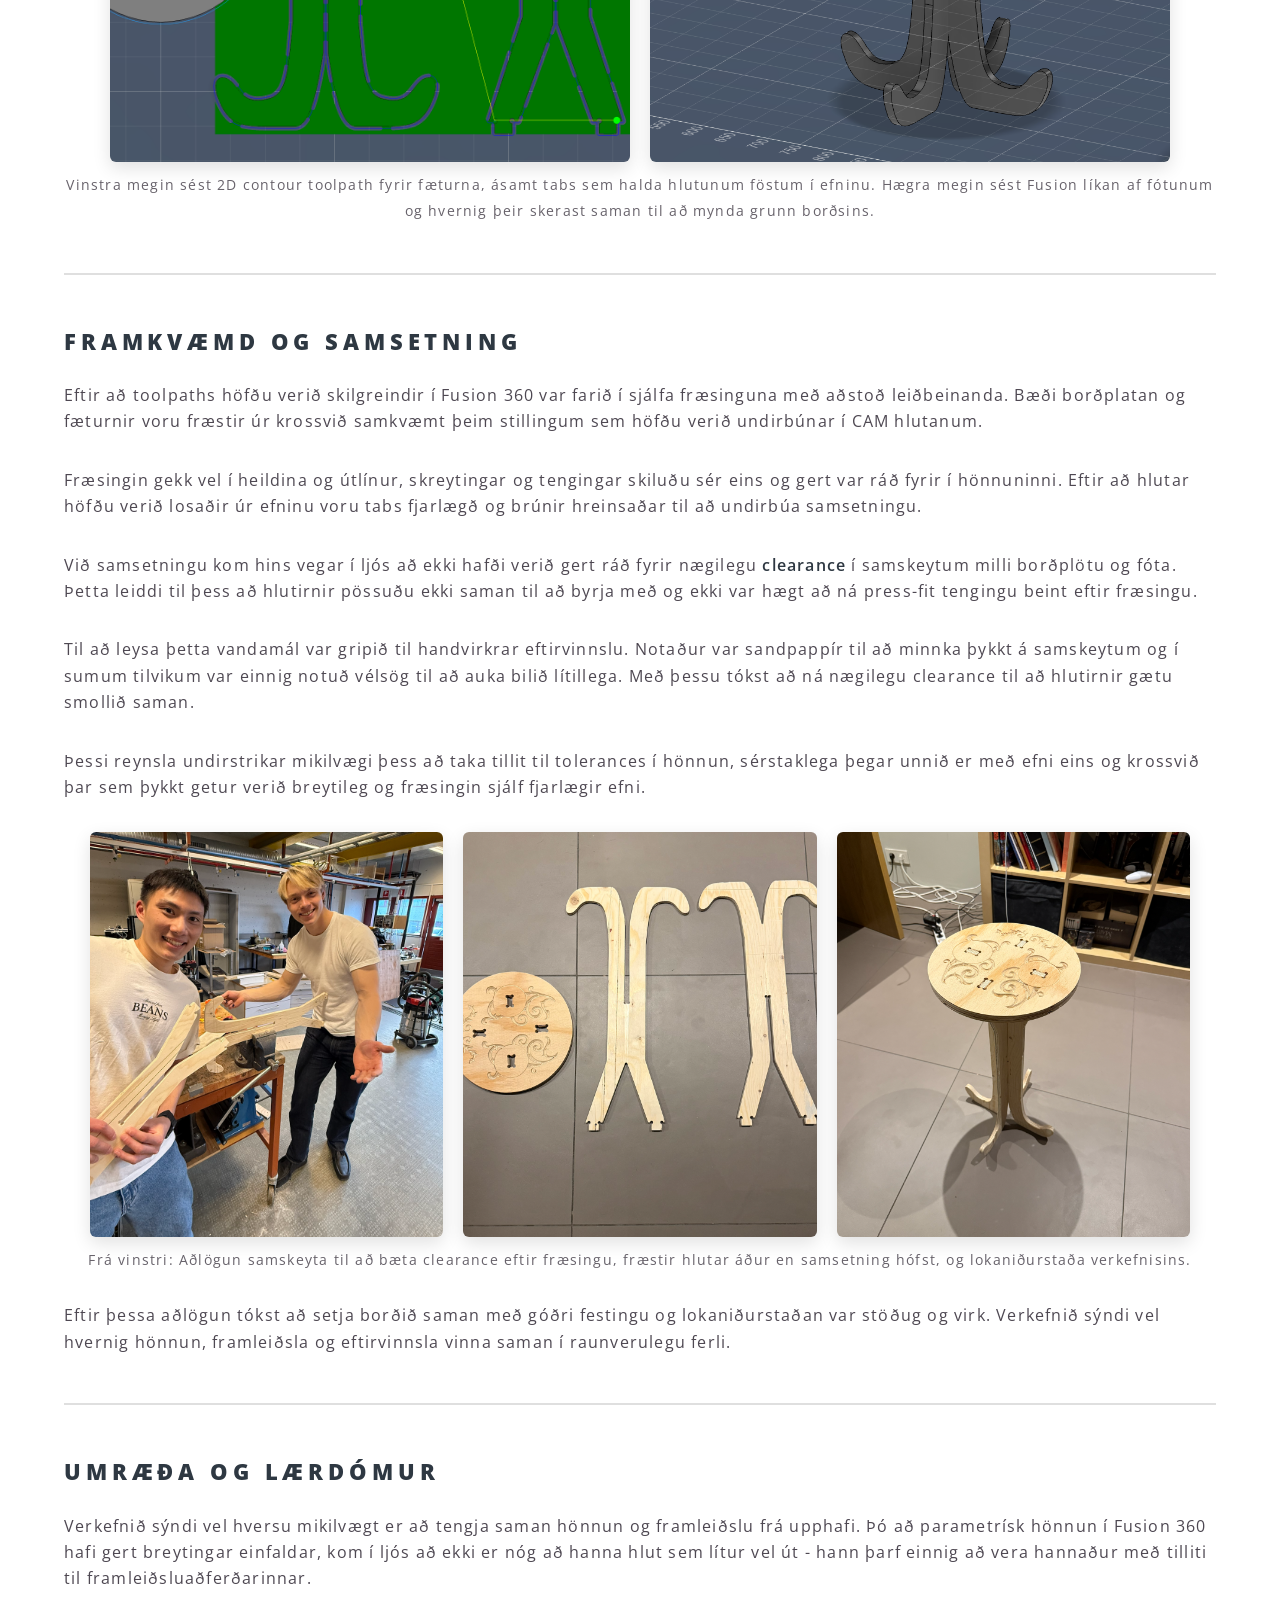
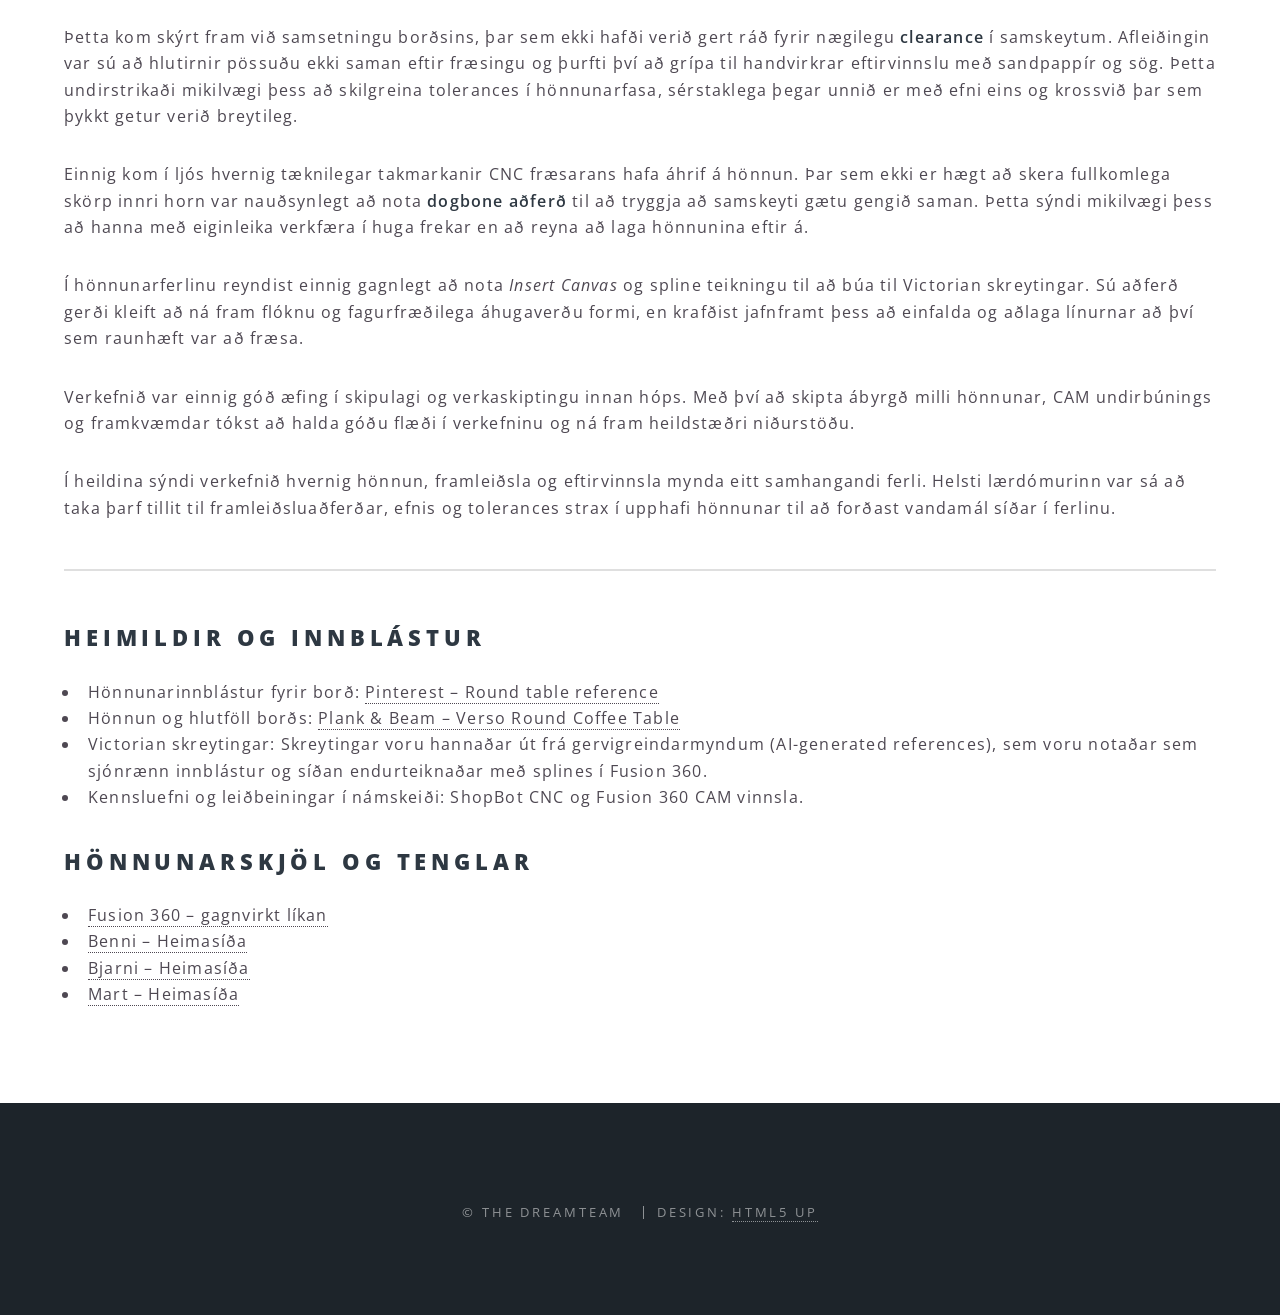
==== commit b7695ed0: "Update print statement from 'Hello' to 'Goodbye'" ====
--- a/index.html
+++ b/index.html
@@ -537,11 +537,6 @@
 				</li>
 			
 				<li>
-				  Fusion 360 hönnun, parametrar og CAM undirbúningur:
-				  Unnið af höfndum verkefnishópsins.
-				</li>
-			
-				<li>
 				  Kennsluefni og leiðbeiningar í námskeiði:
 				  ShopBot CNC og Fusion 360 CAM vinnsla.
 				</li>
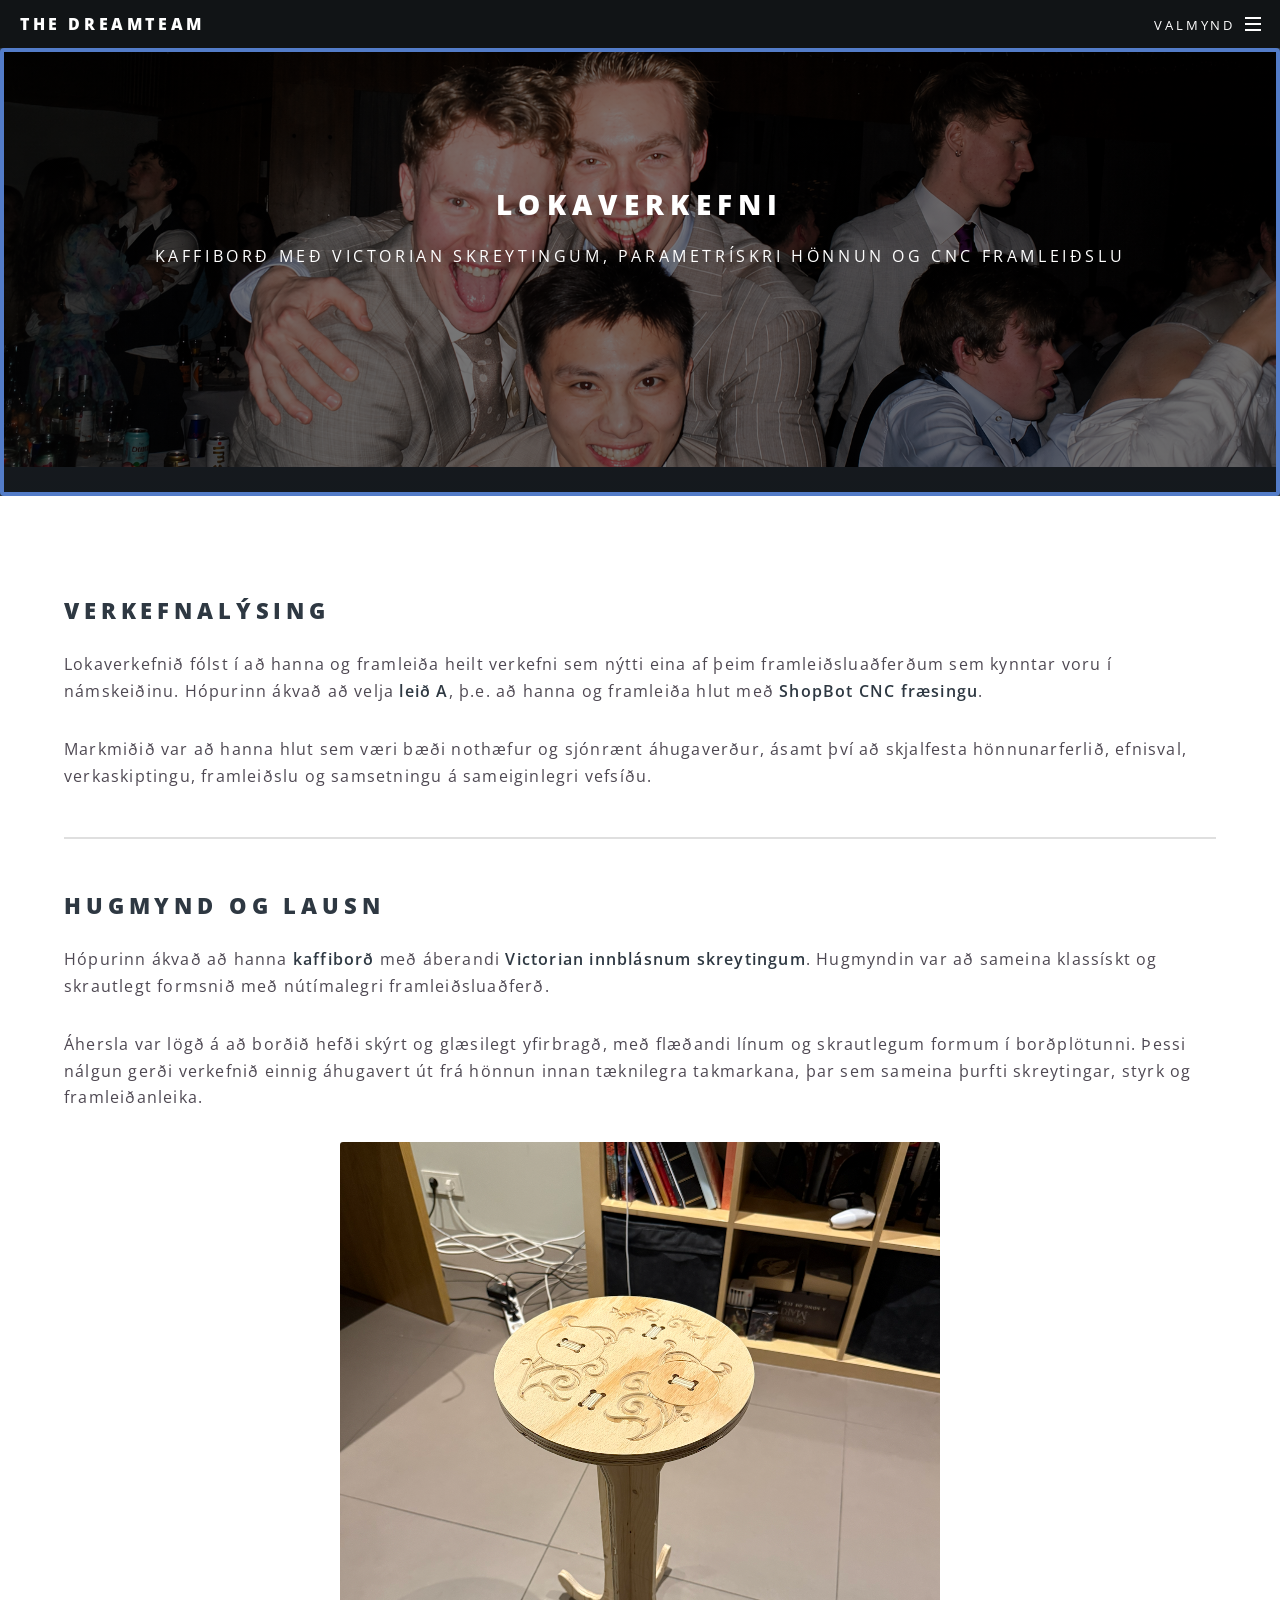
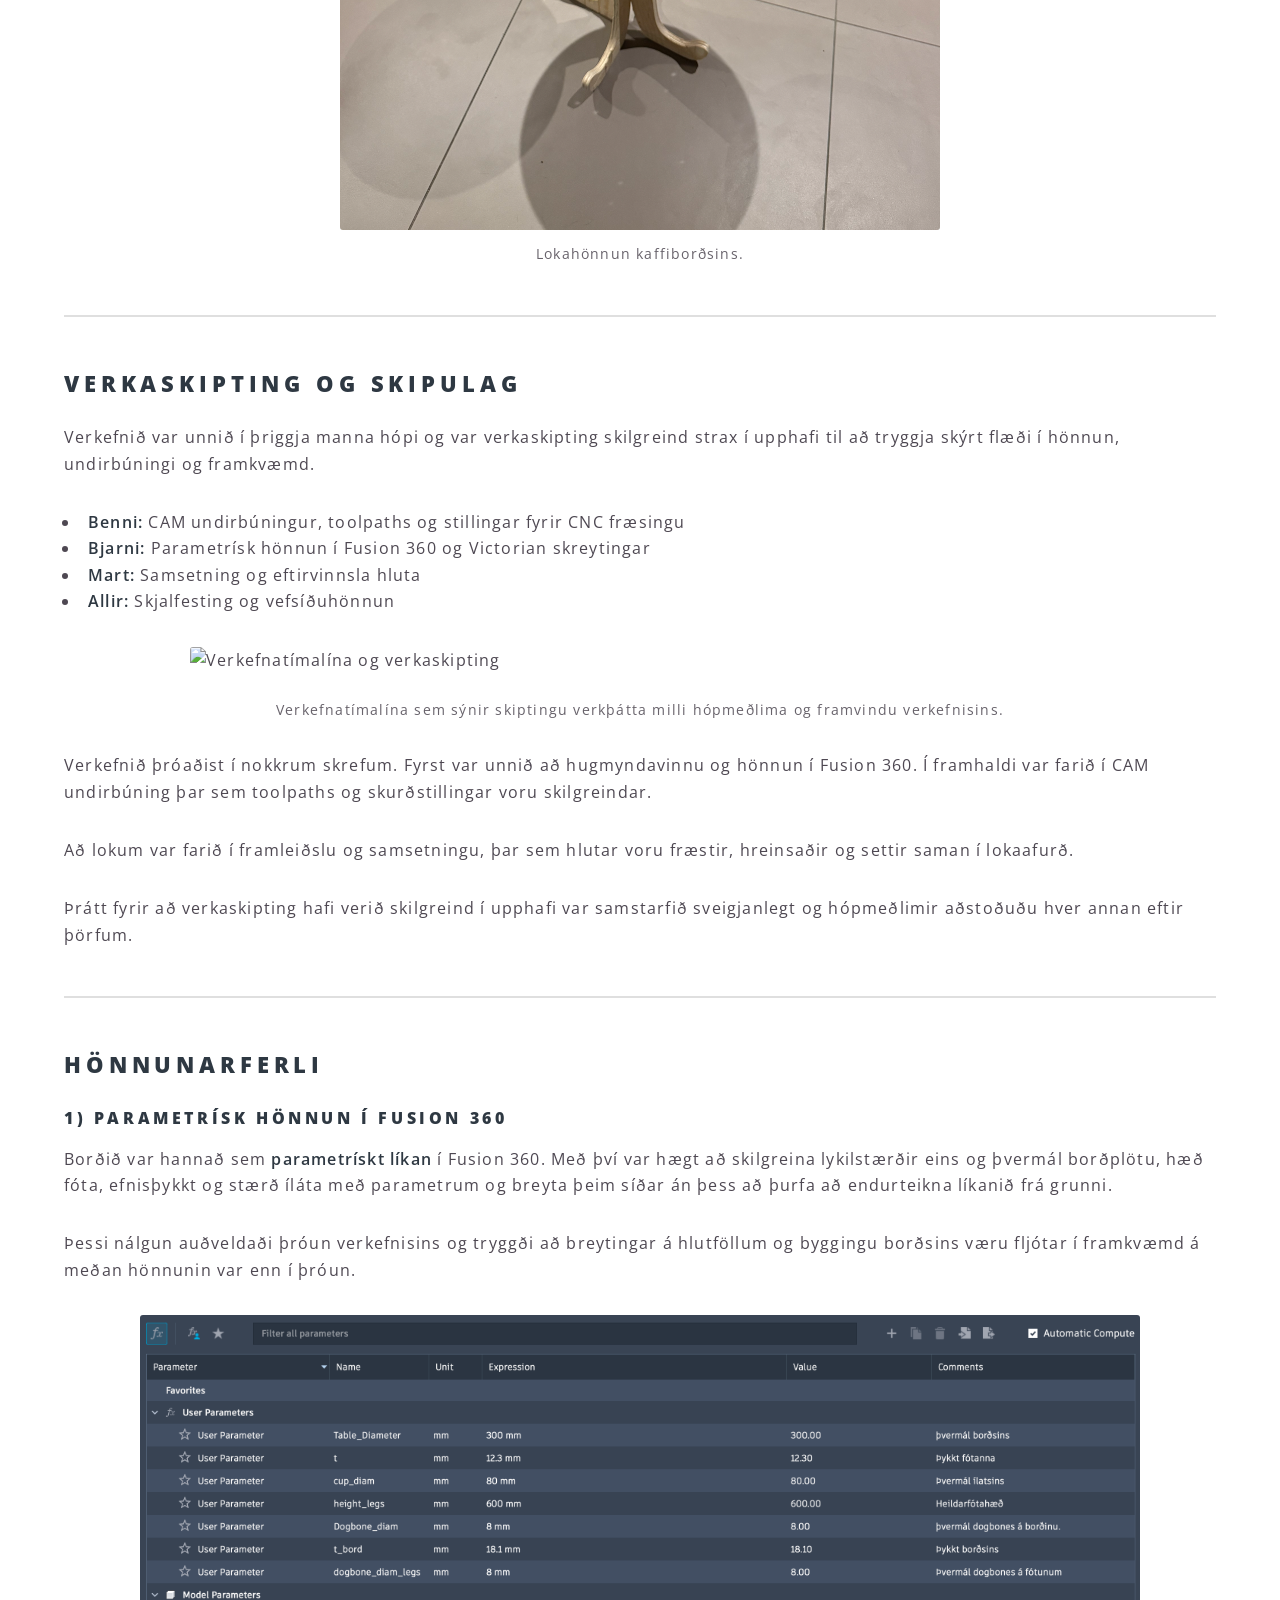
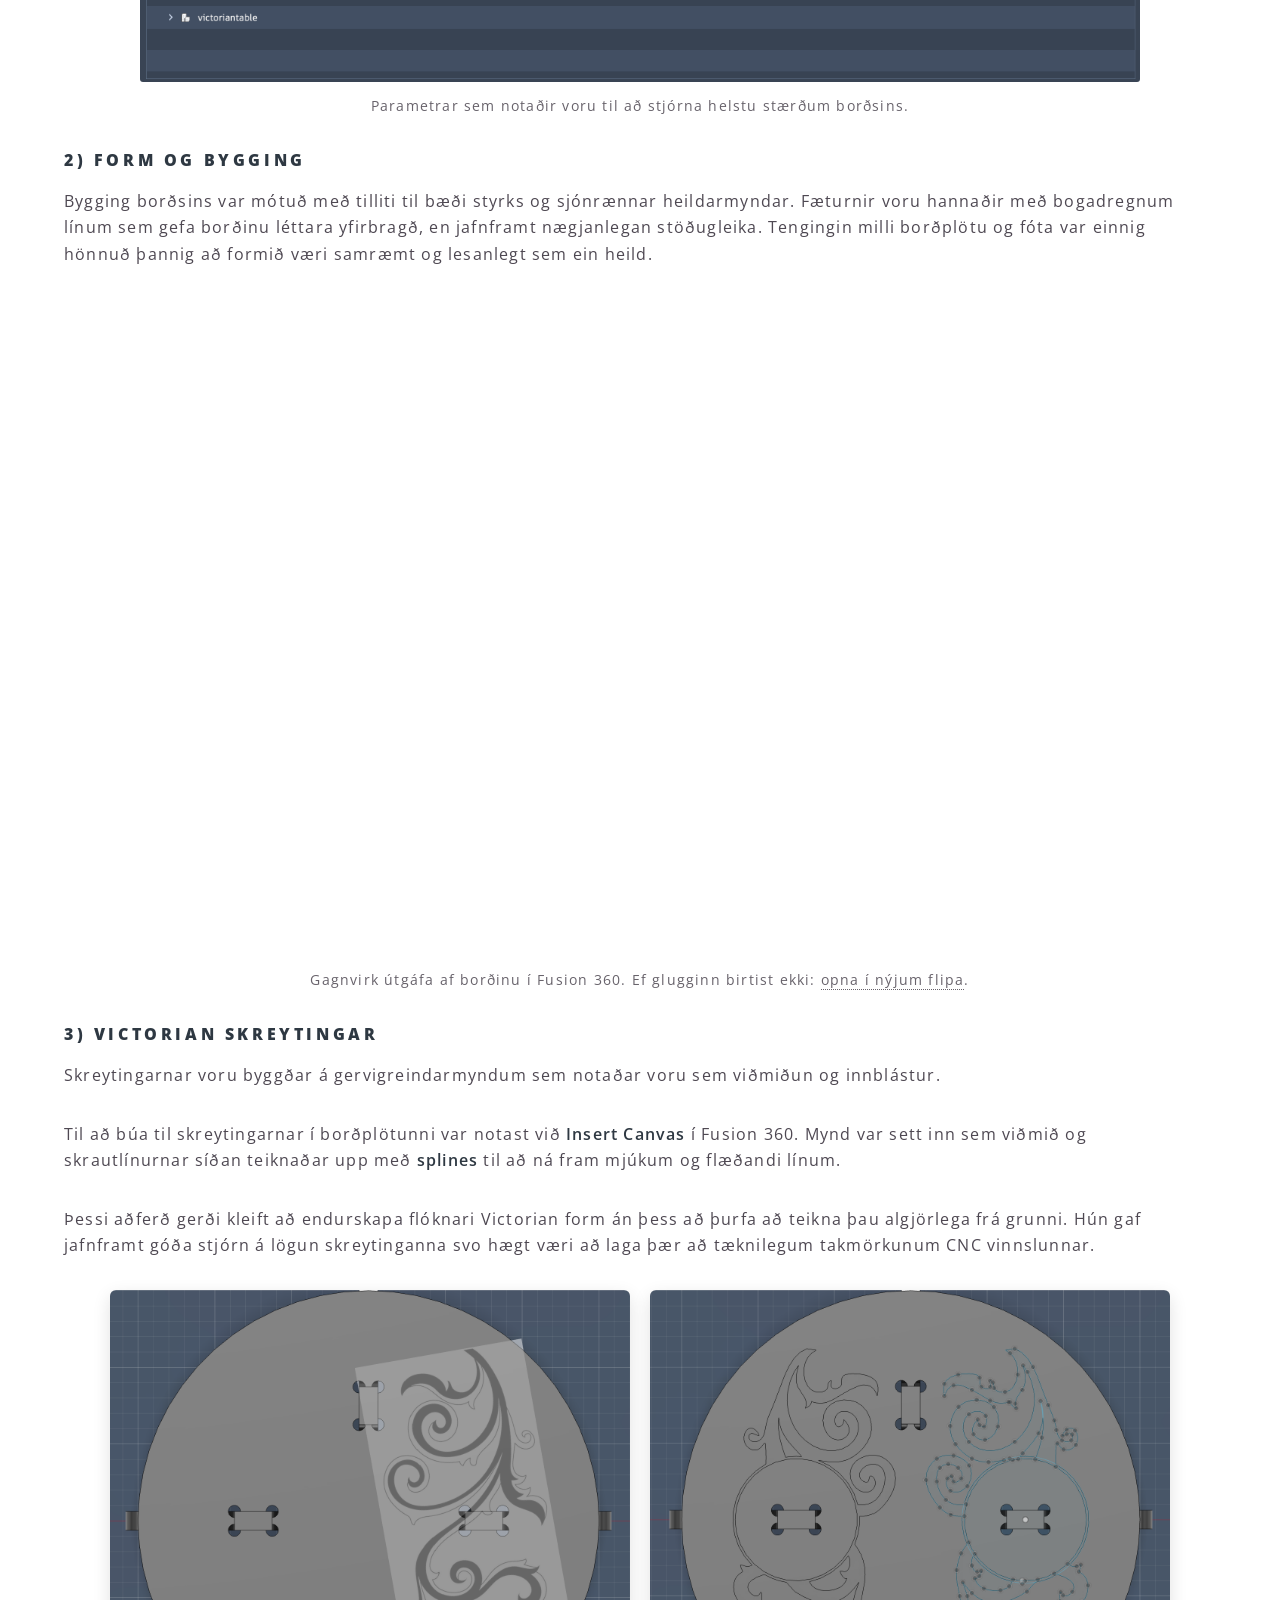
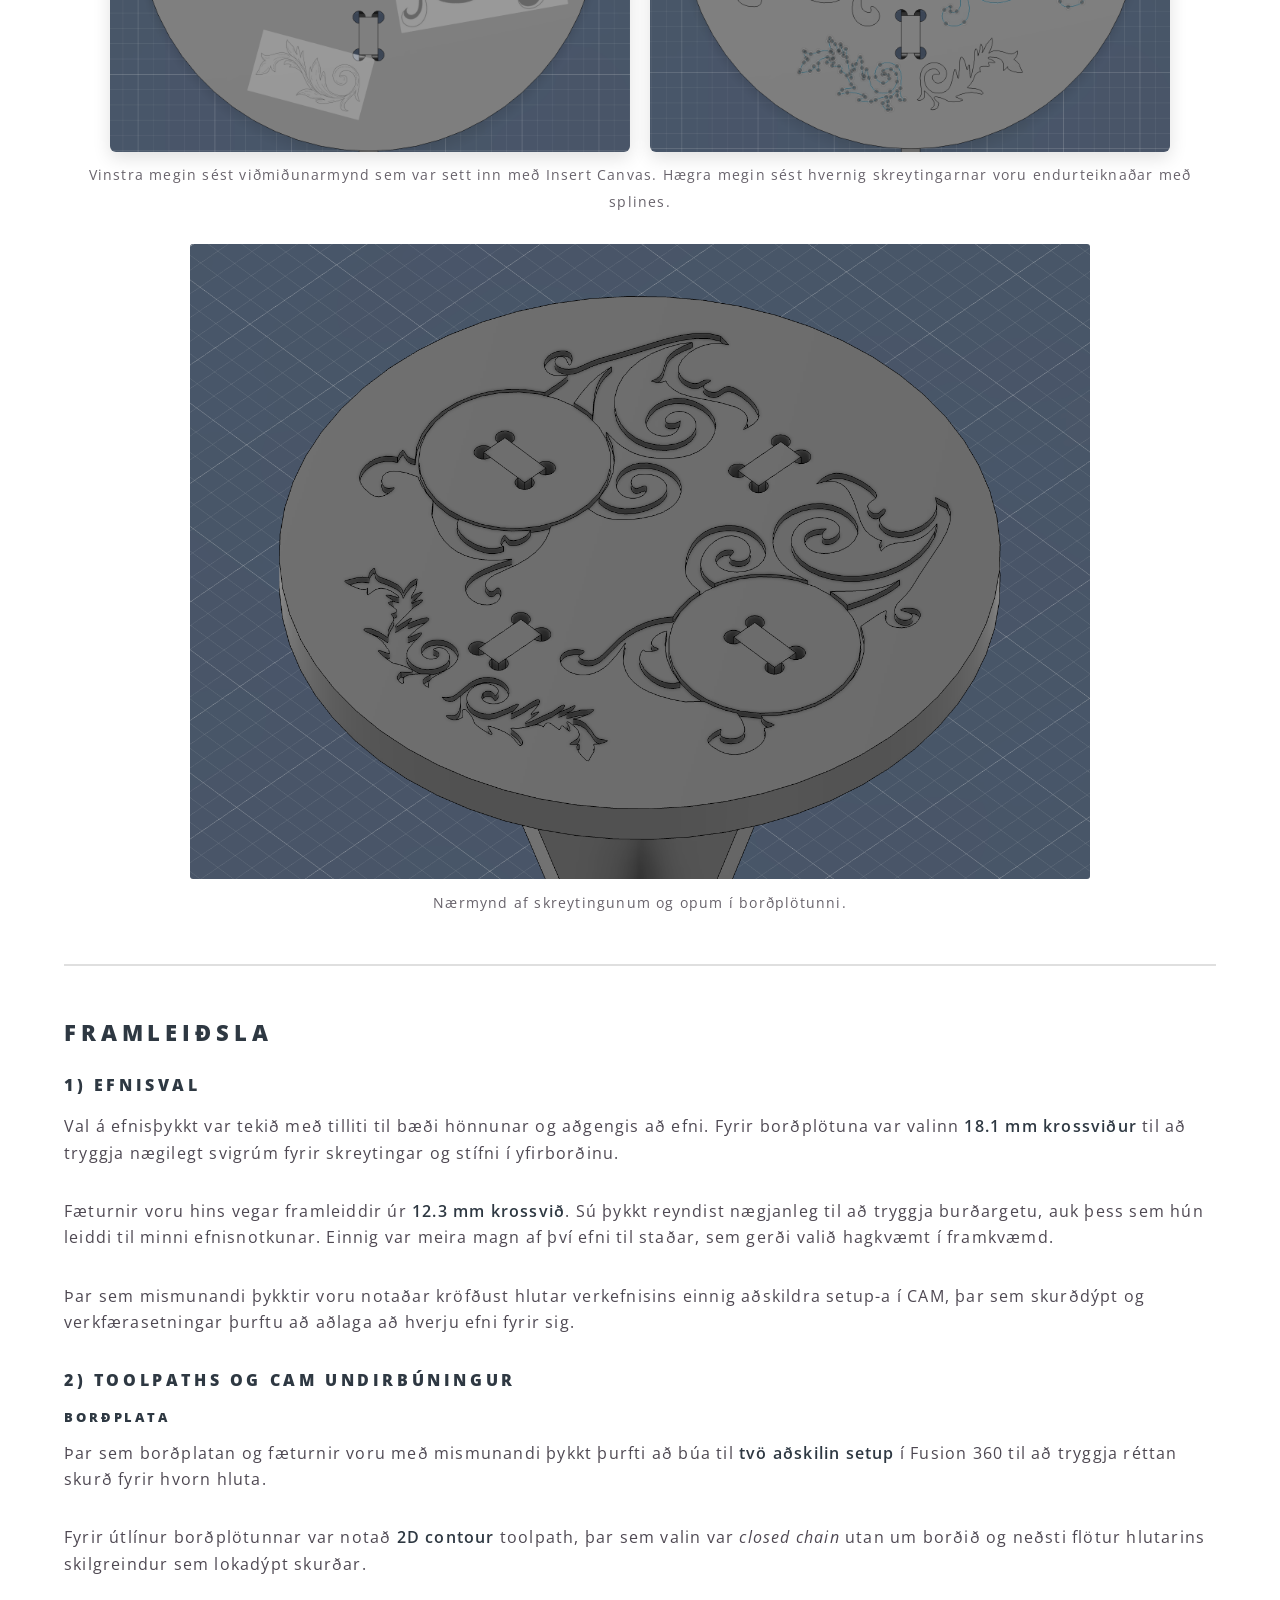
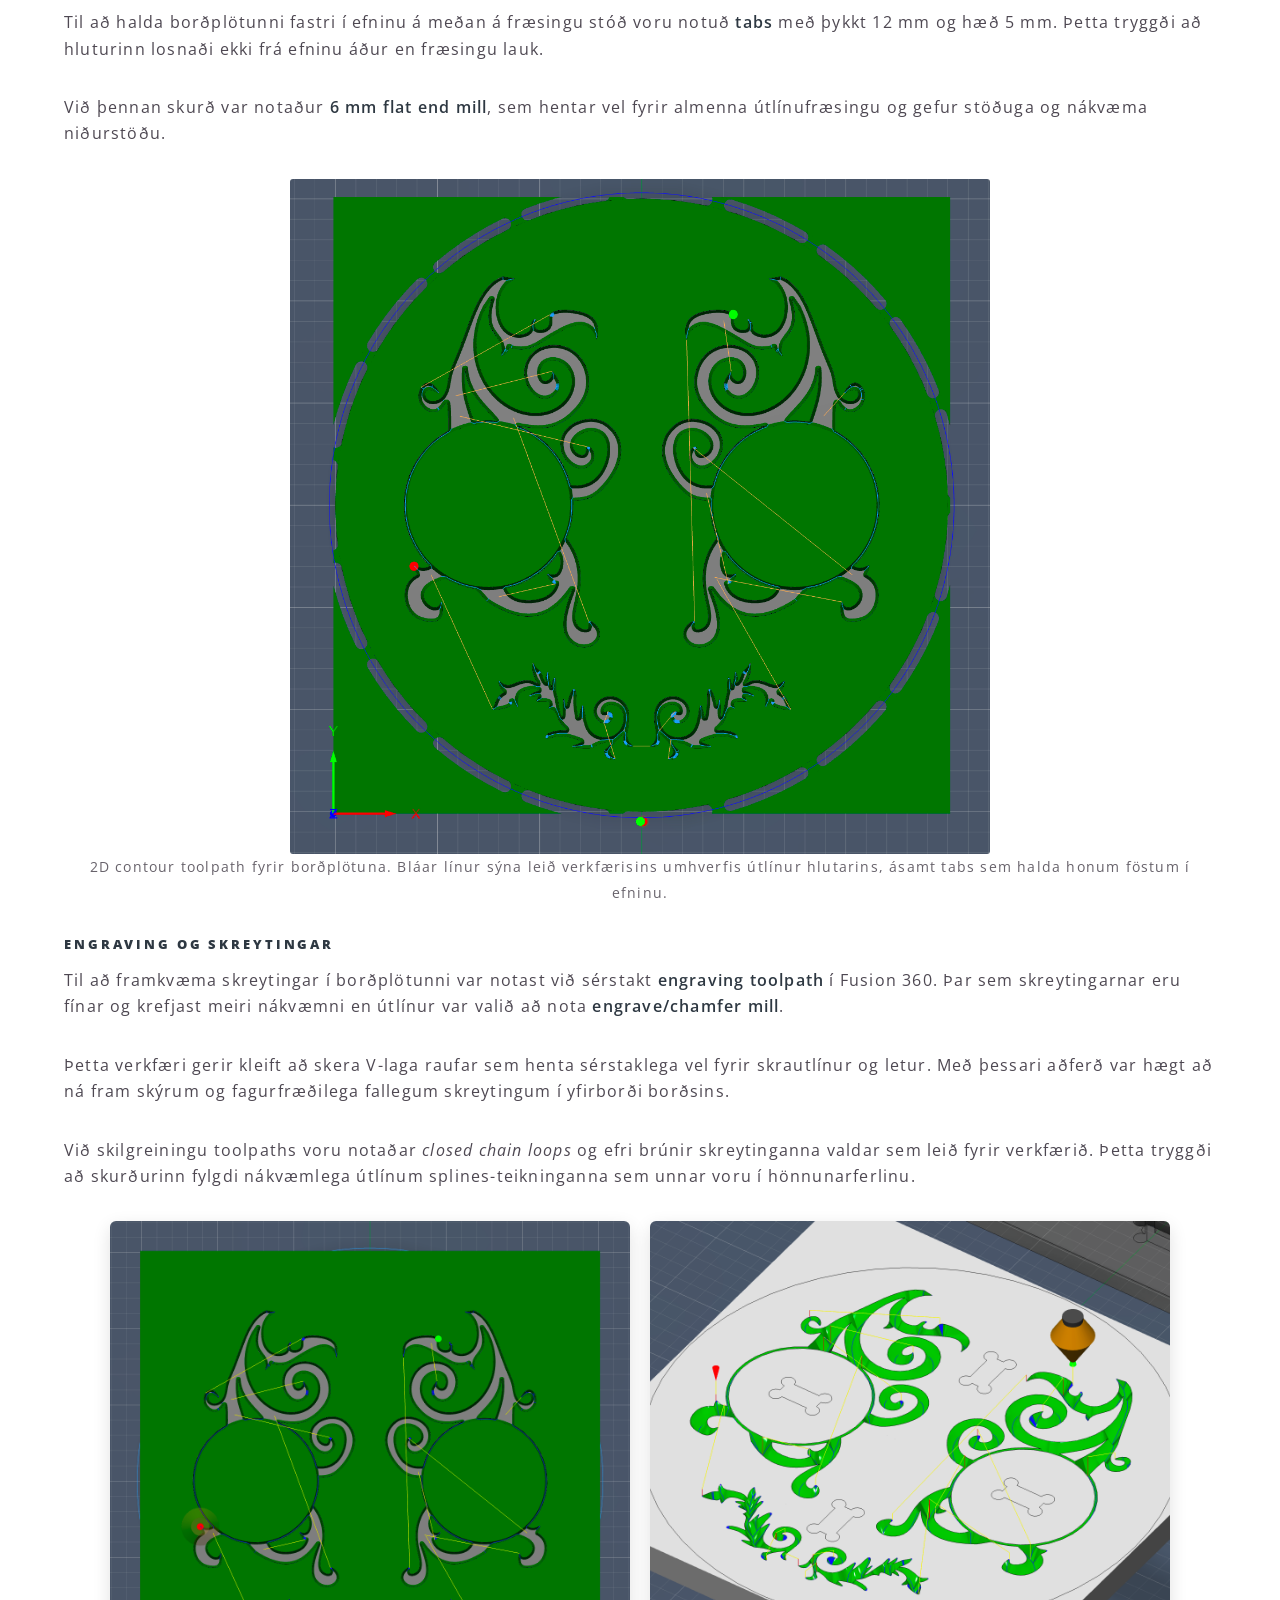
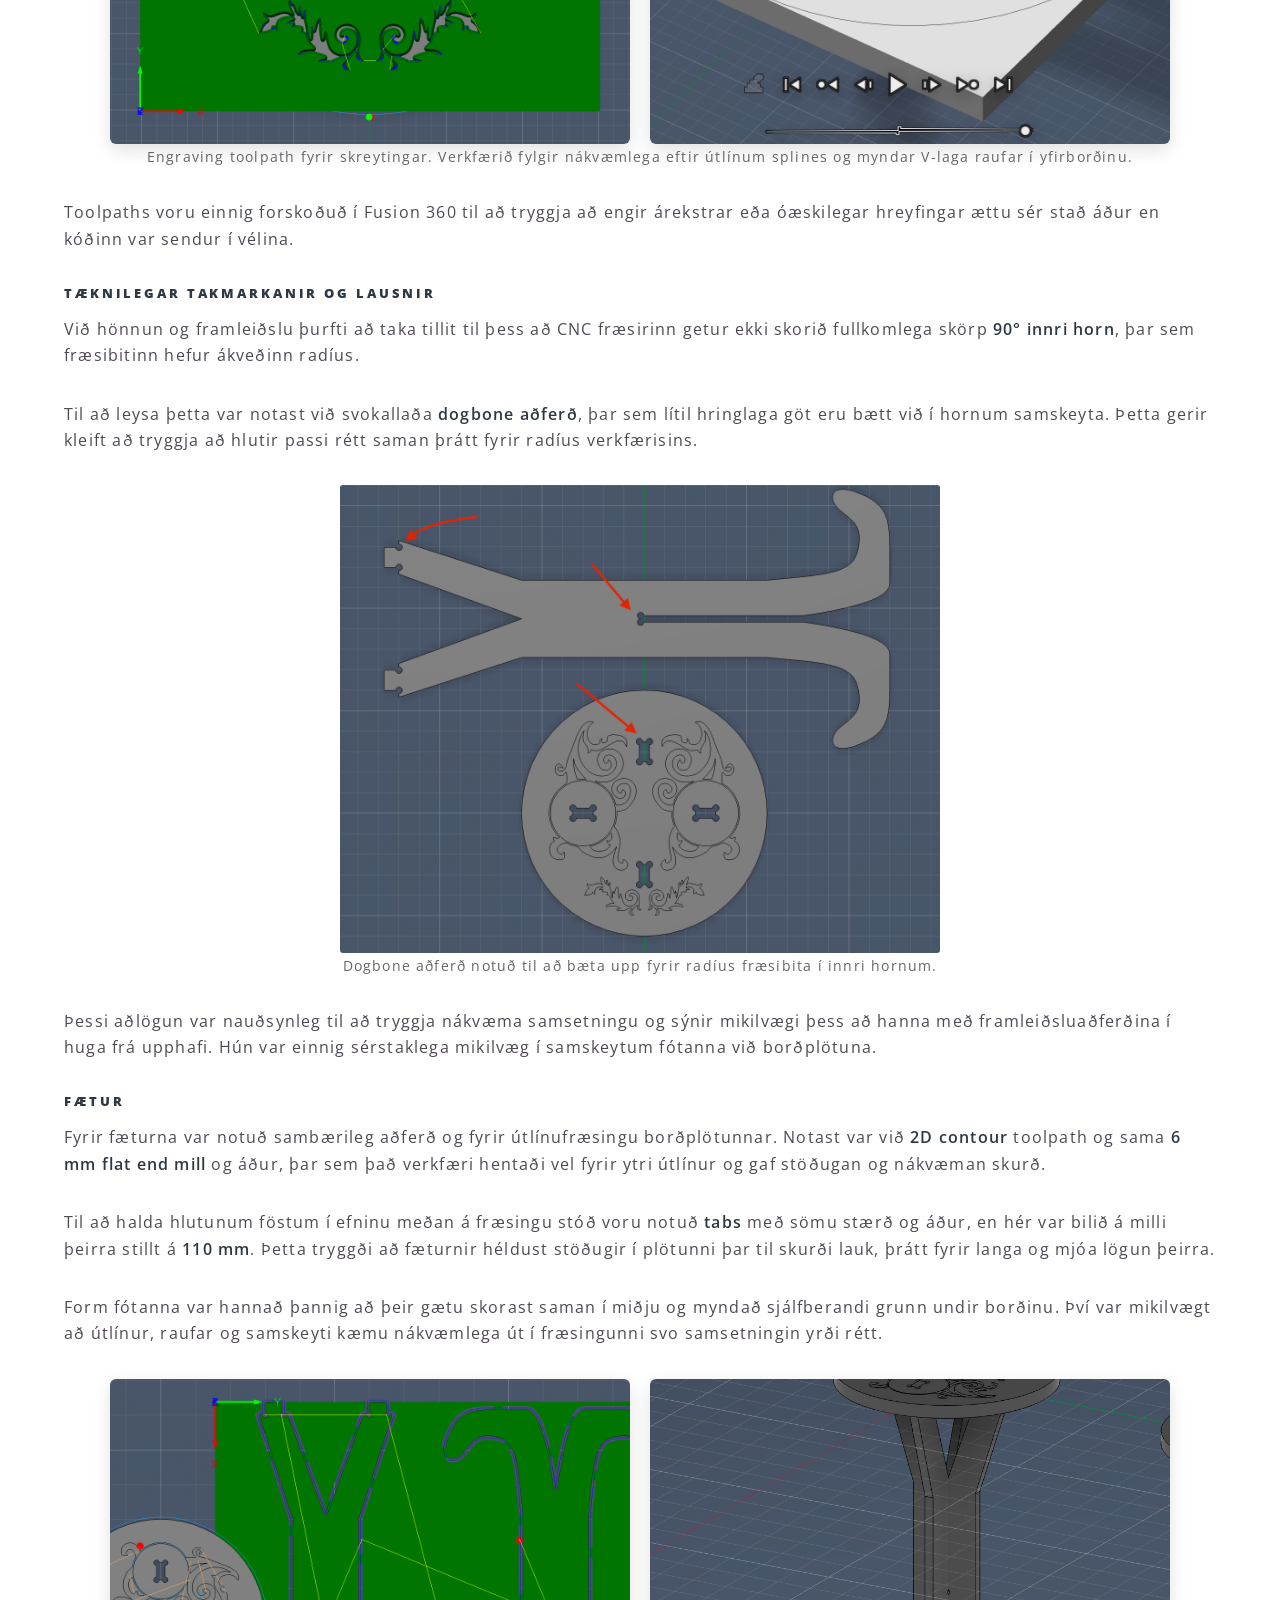
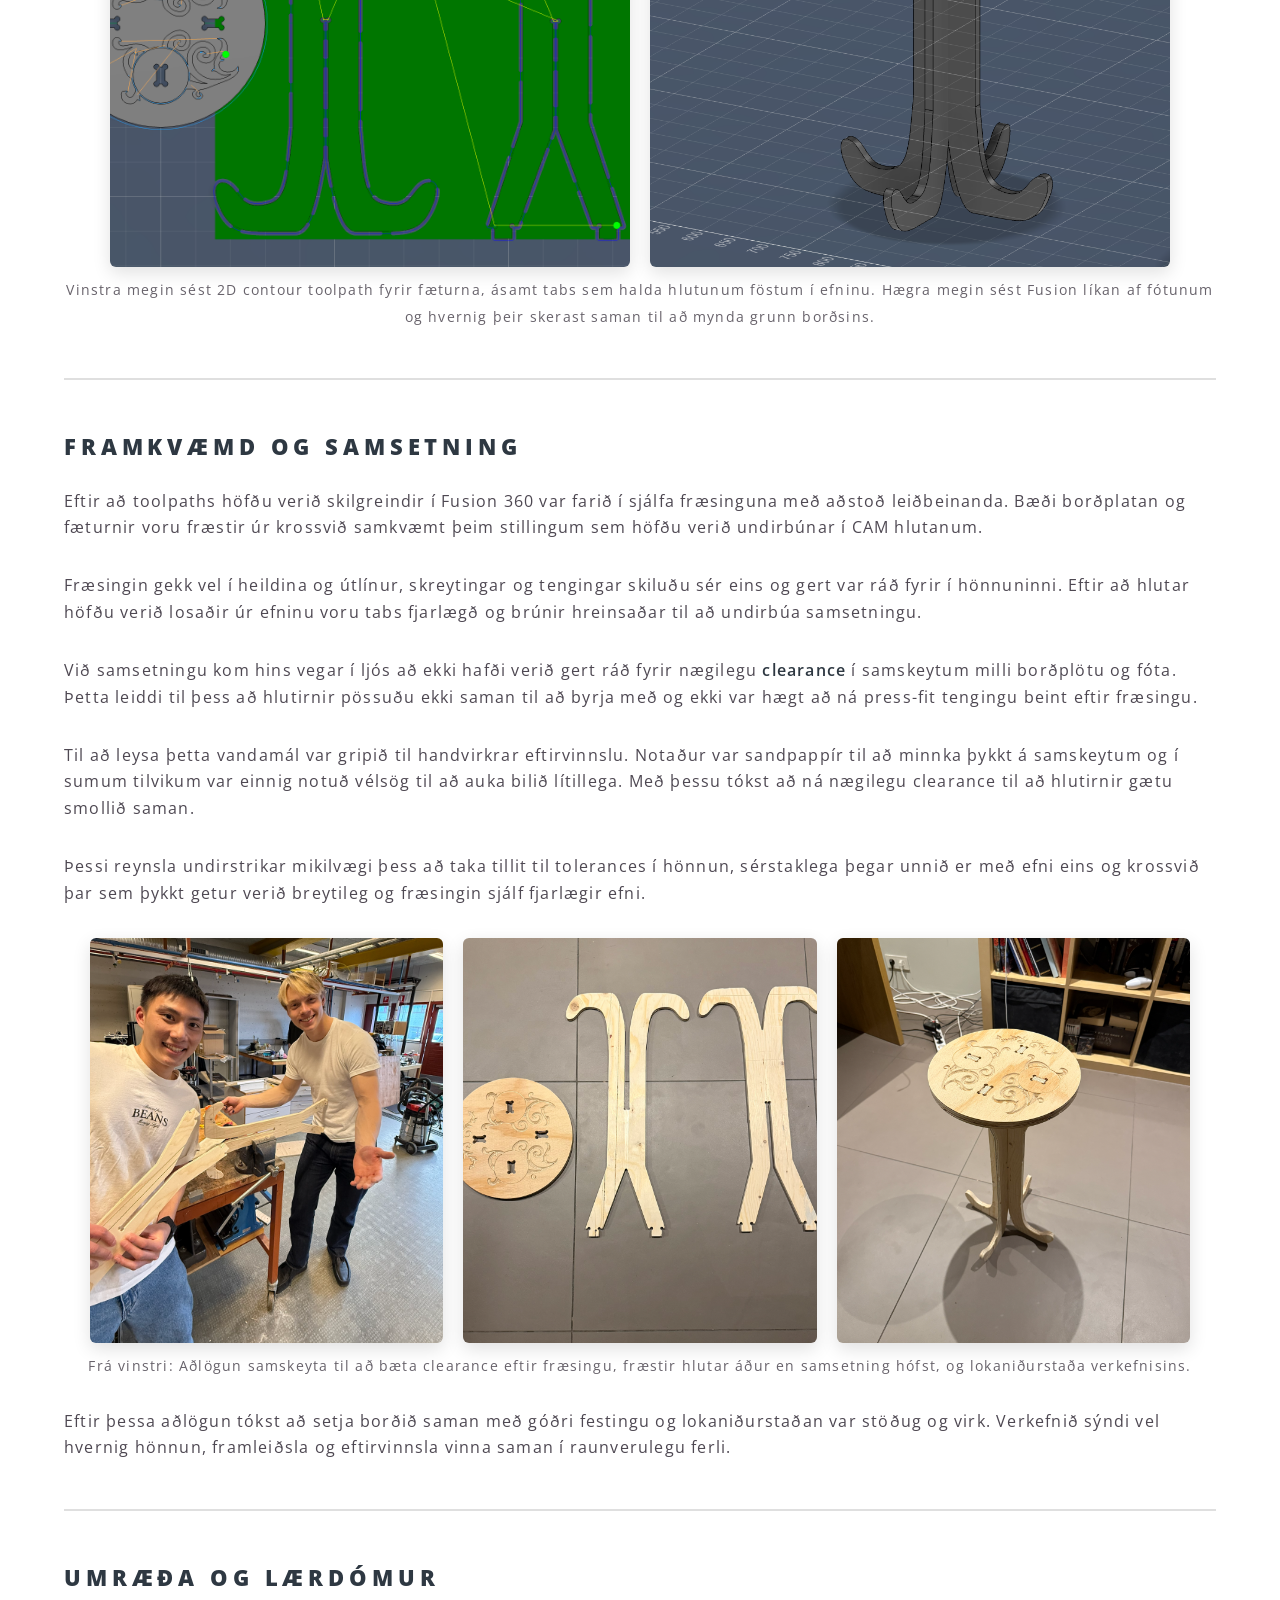
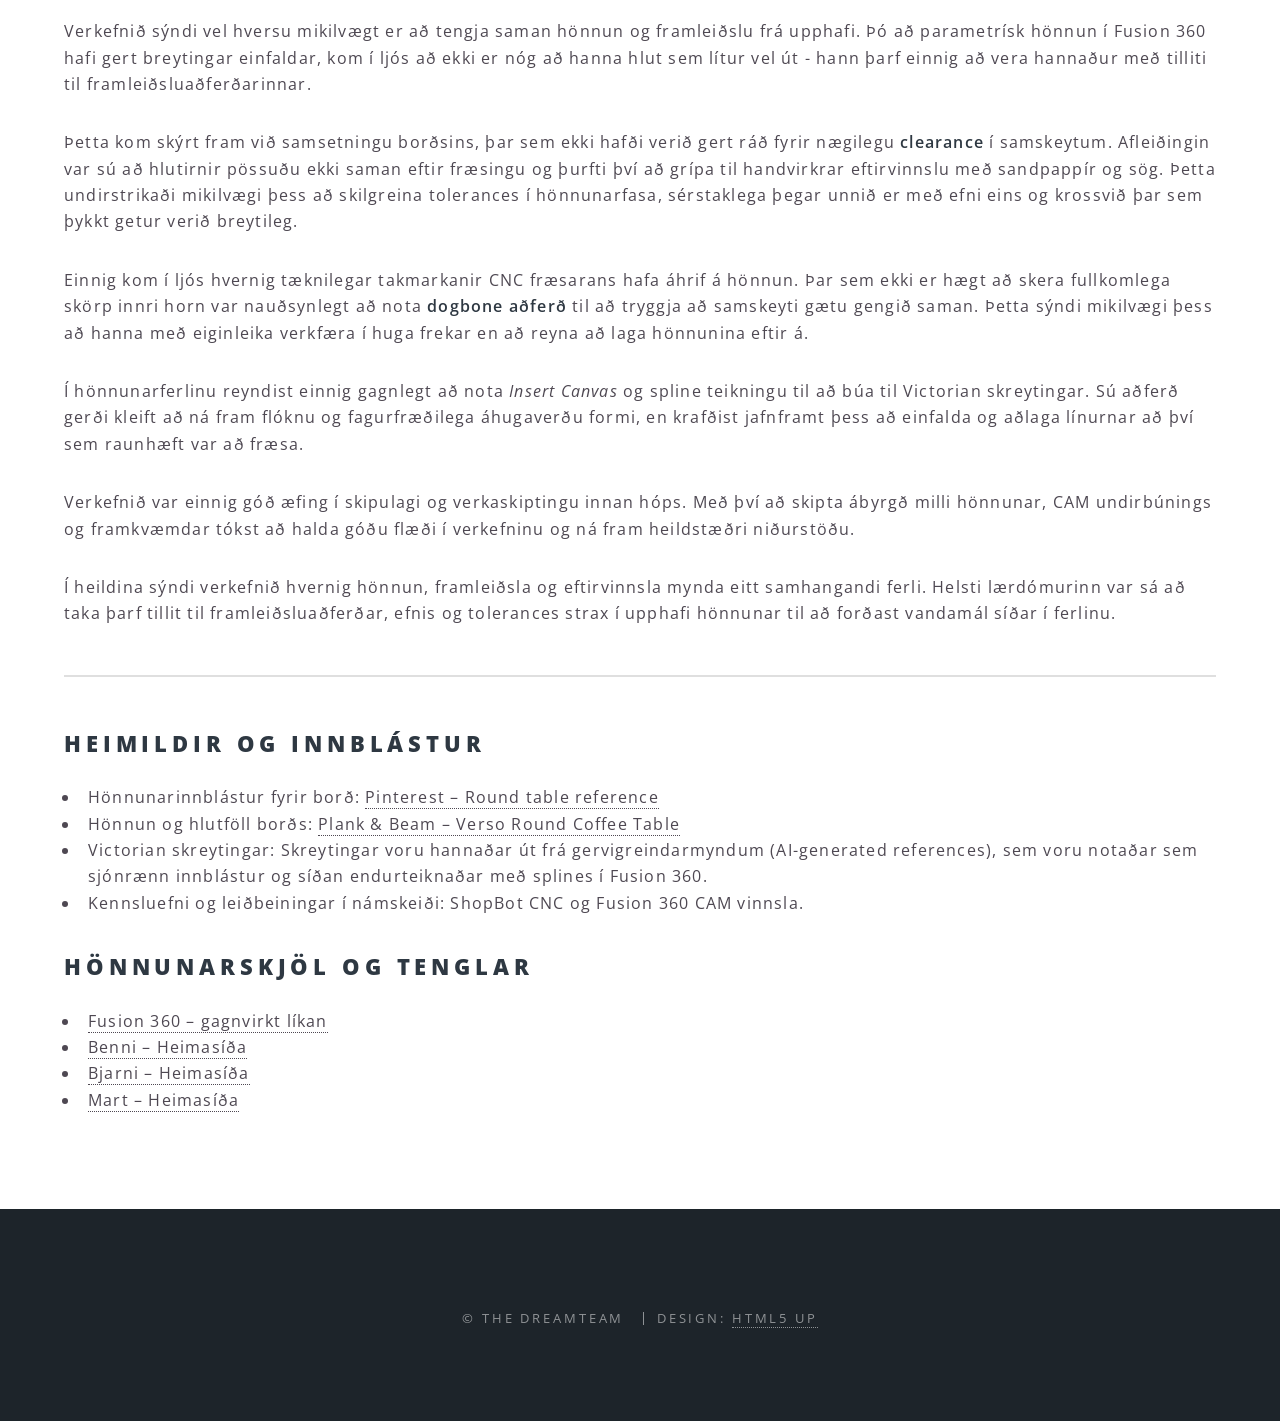
==== commit d3e13f16: "Update print statement from 'Hello' to 'Goodbye'" ====
--- a/index.html
+++ b/index.html
@@ -111,6 +111,13 @@
               <li><strong>Mart:</strong> Samsetning og eftirvinnsla hluta</li>
               <li><strong>Allir:</strong> Skjalfesting og vefsíðuhönnun</li>
             </ul>
+
+			<span class="image fit" style="max-width: 900px; margin: 1.5em auto;">
+            <img src="images/verkaskipting.png" alt="Verkefnatímalína og verkaskipting" />
+            </span>
+            <p style="text-align:center; font-size:0.9em; opacity:0.85;">
+              Verkefnatímalína sem sýnir skiptingu verkþátta milli hópmeðlima og framvindu verkefnisins.
+            </p>
            
             <p>
               Verkefnið þróaðist í nokkrum skrefum. Fyrst var unnið að hugmyndavinnu og
